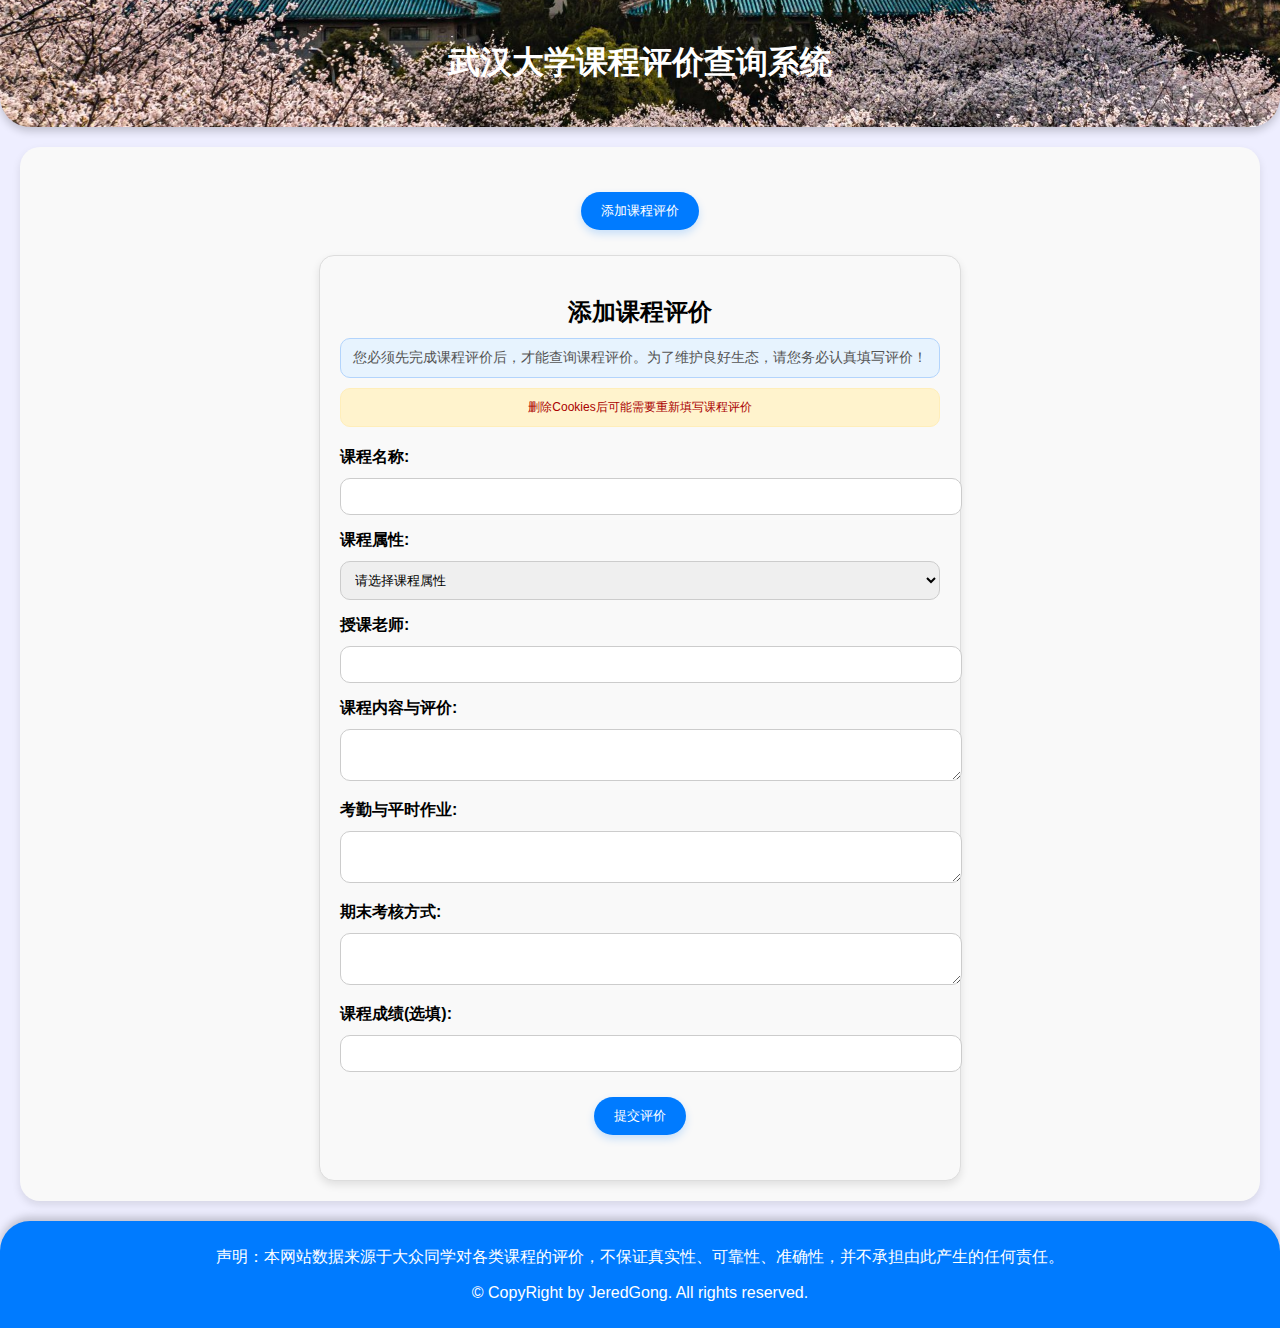
==== index.html @ 65064ce7 "版本更新V0.0.0" ====
<!doctype html><html lang=""><head><title>WHU课程评价查询</title><meta charset="utf-8"><meta http-equiv="X-UA-Compatible" content="IE=edge"><meta name="viewport" content="width=device-width,initial-scale=1"><link rel="icon" href="[data-uri]"><title>searchwebvue</title><script defer="defer" src="/static/js/chunk-vendors.a324a162.js"></script><script defer="defer" src="/static/js/app.61910c89.js"></script><link href="/static/css/app.6efbff94.css" rel="stylesheet"></head><body><noscript><strong>We're sorry but searchwebvue doesn't work properly without JavaScript enabled. Please enable it to continue.</strong></noscript><div id="app"></div></body></html>
---- static/css/app.6efbff94.css ----
.add-course{max-width:600px;margin:0 auto;padding:20px;border:1px solid #ddd;border-radius:15px;background-color:#f9f9f9;box-shadow:0 4px 8px rgba(0,0,0,.1)}.header-text{text-align:center;margin-bottom:20px}.header-text h2{margin-bottom:10px}.subtext-box,.warning-box{border:1px solid #ddd;border-radius:10px;padding:10px;margin-bottom:10px}.subtext-box{background-color:#e7f3fe;border-color:#b3d4fc}.warning-box{background-color:#fff3cd;border-color:#ffeeba}.header-text .subtext{font-size:14px;color:#555;margin:0}.header-text .warning-text{font-size:12px;color:#a00;margin:0}.button-container{text-align:center;margin-top:20px}@media (max-width:768px){.add-course{padding:15px}.form-control{padding:8px;font-size:14px}.btn{padding:8px 16px;font-size:14px}.header-text h2{font-size:18px}.header-text .subtext,.header-text .warning-text{font-size:12px}}.search-form{max-width:600px;margin:0 auto;padding:20px;border:1px solid #ddd;border-radius:15px;background-color:#f9f9f9;box-shadow:0 4px 8px rgba(0,0,0,.1);transition:box-shadow .3s ease-in-out}.search-form:hover{box-shadow:0 8px 16px rgba(0,0,0,.2)}.form-group{margin-bottom:15px}.form-group label{display:block;font-weight:700;margin-bottom:5px}.form-control{width:100%;padding:10px;margin-top:5px;border:1px solid #ccc;border-radius:10px;transition:border-color .3s ease-in-out}.form-control:focus{border-color:#007bff;outline:none;box-shadow:0 0 5px rgba(0,123,255,.5)}.btn{margin-top:10px;border-radius:10px;transition:background-color .3s ease-in-out}@media (max-width:768px){.search-form{padding:15px}.form-control{padding:8px;font-size:14px}.btn{padding:8px 16px;font-size:14px}}.search-results{margin-top:20px}.table-responsive{overflow-x:auto}.table{width:100%;border-collapse:collapse;box-shadow:0 2px 3px rgba(0,0,0,.1);border-radius:10px;overflow:hidden}.table td,.table th{padding:10px;text-align:left;border:1px solid #ddd}.table th{background-color:#007bff;color:#fff}.table th:first-child{border-top-left-radius:10px}.table th:last-child{border-top-right-radius:10px}.table tr:nth-child(2n){background-color:#f9f9f9}.table tr:hover{background-color:#f1f1f1}.table tr:last-child td:first-child{border-bottom-left-radius:10px}.table tr:last-child td:last-child{border-bottom-right-radius:10px}.highlight-row{color:#8787ff;background-color:#e0f7fa}.heiti-font{font-family:Heiti SC,黑体,sans-serif}.times-bold-font{font-family:Times New Roman,Times,serif;font-weight:700}@media (max-width:768px){.table td,.table th{padding:8px;font-size:14px;white-space:nowrap}.table tr{display:block;margin-bottom:10px}.table tr td{display:flex;justify-content:space-between;padding:8px;border:1px solid #ddd}.table thead{display:none}.table td:before{content:attr(data-label);font-weight:700;width:50%;display:inline-block}}.pagination{margin-top:20px;display:flex;justify-content:center;align-items:center}.pagination button{padding:10px 20px;margin:0 5px;border:none;background-color:#007bff;color:#fff;cursor:pointer;border-radius:5px}.pagination button:disabled{background-color:#ccc;cursor:not-allowed}.pagination span{margin:0 10px}.pagination input{width:50px;padding:5px;text-align:center;border:1px solid #ddd;border-radius:5px;margin:0 5px}body{font-family:Arial,sans-serif;margin:0;padding:0;background-color:#eef}header{background:url(/static/img/R.3c351240.jpg) no-repeat 50%;background-size:cover;color:#fff;text-align:center;border-bottom-left-radius:30px;border-bottom-right-radius:30px;box-shadow:0 4px 8px rgba(0,0,0,.2)}header,main{padding:20px}main{min-height:calc(100vh - 160px);box-sizing:border-box;background-color:#f9f9f9;border-radius:20px;box-shadow:0 4px 8px rgba(0,0,0,.1);margin:20px}.button-container{display:flex;justify-content:center;margin-bottom:20px}.btn{display:inline-block;padding:10px 20px;margin:5px;color:#fff;background-color:#007bff;border:none;border-radius:20px;cursor:pointer;transition:background-color .3s ease-in-out,transform .3s ease-in-out;box-shadow:0 4px 8px rgba(0,123,255,.2)}.btn:hover{background-color:#0056b3;transform:translateY(-2px)}footer{background-color:#007bff;color:#fff;text-align:center;padding:10px;border-top-left-radius:30px;border-top-right-radius:30px;box-shadow:0 -4px 8px rgba(0,0,0,.2)}@media (max-width:768px){main{padding:15px;margin:10px;border-radius:15px}.button-container{flex-direction:column}.btn{width:100%;margin:10px 0}header{padding:15px;border-bottom-left-radius:15px;border-bottom-right-radius:15px}footer{padding:15px;border-top-left-radius:15px;border-top-right-radius:15px}}
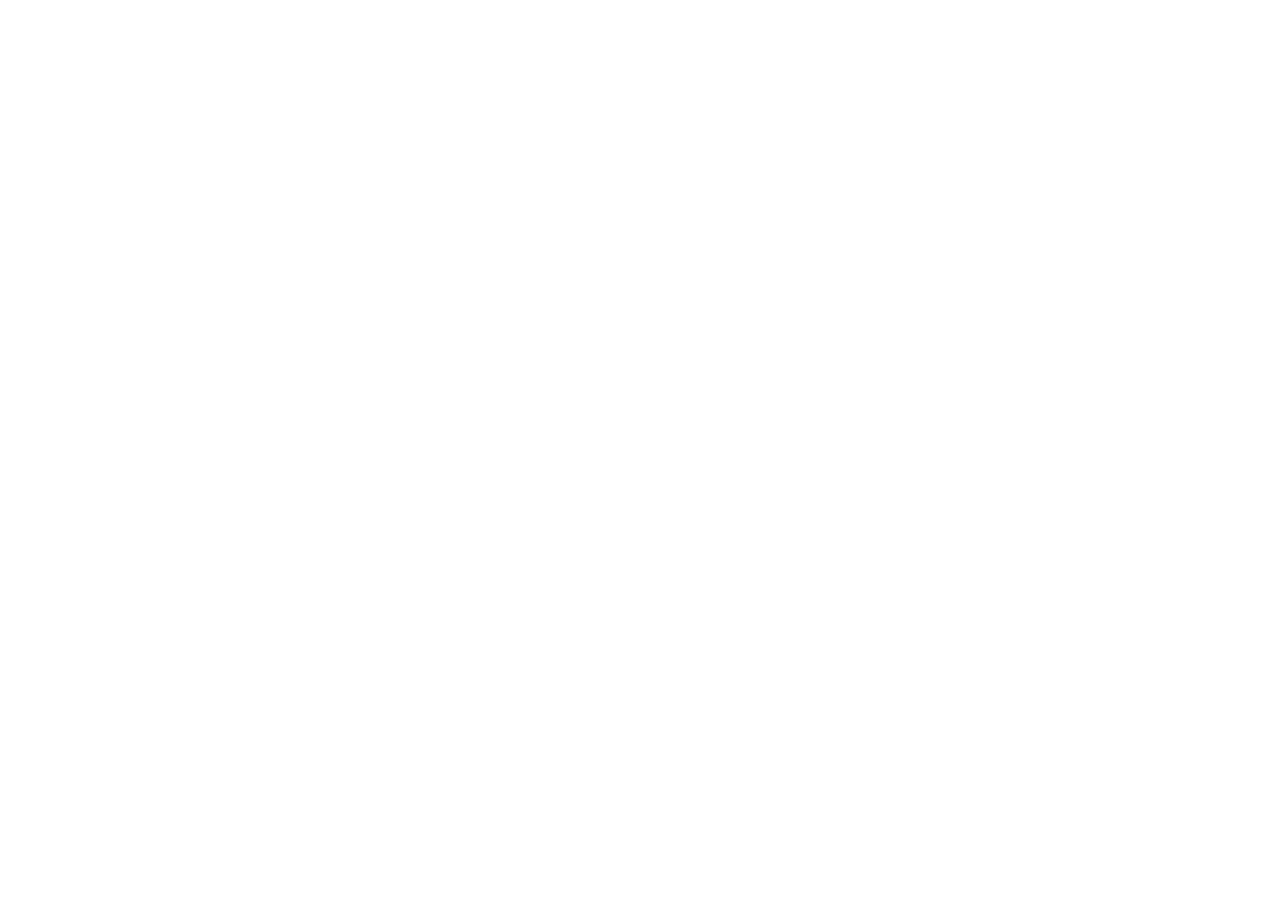
==== commit a58ac01f: "V0.0.2" ====
--- a/index.html
+++ b/index.html
@@ -1 +1 @@
-<!doctype html><html lang=""><head><title>WHU课程评价查询</title><meta charset="utf-8"><meta http-equiv="X-UA-Compatible" content="IE=edge"><meta name="viewport" content="width=device-width,initial-scale=1"><link rel="icon" href="[data-uri]"><title>searchwebvue</title><script defer="defer" src="/static/js/chunk-vendors.a324a162.js"></script><script defer="defer" src="/static/js/app.61910c89.js"></script><link href="/static/css/app.6efbff94.css" rel="stylesheet"></head><body><noscript><strong>We're sorry but searchwebvue doesn't work properly without JavaScript enabled. Please enable it to continue.</strong></noscript><div id="app"></div></body></html>+<!doctype html><html lang=""><head><meta charset="utf-8"><meta http-equiv="X-UA-Compatible" content="IE=edge"><meta name="viewport" content="width=device-width,initial-scale=1"><link rel="icon" href="/favicon.ico"><title>course-search</title><script defer="defer" src="/js/chunk-vendors.309f4123.js"></script><script defer="defer" src="/js/app.3464c6ff.js"></script><link href="/css/chunk-vendors.d5ba2a43.css" rel="stylesheet"><link href="/css/app.74057cc9.css" rel="stylesheet"></head><body><noscript><strong>We're sorry but course-search doesn't work properly without JavaScript enabled. Please enable it to continue.</strong></noscript><div id="app"></div></body></html>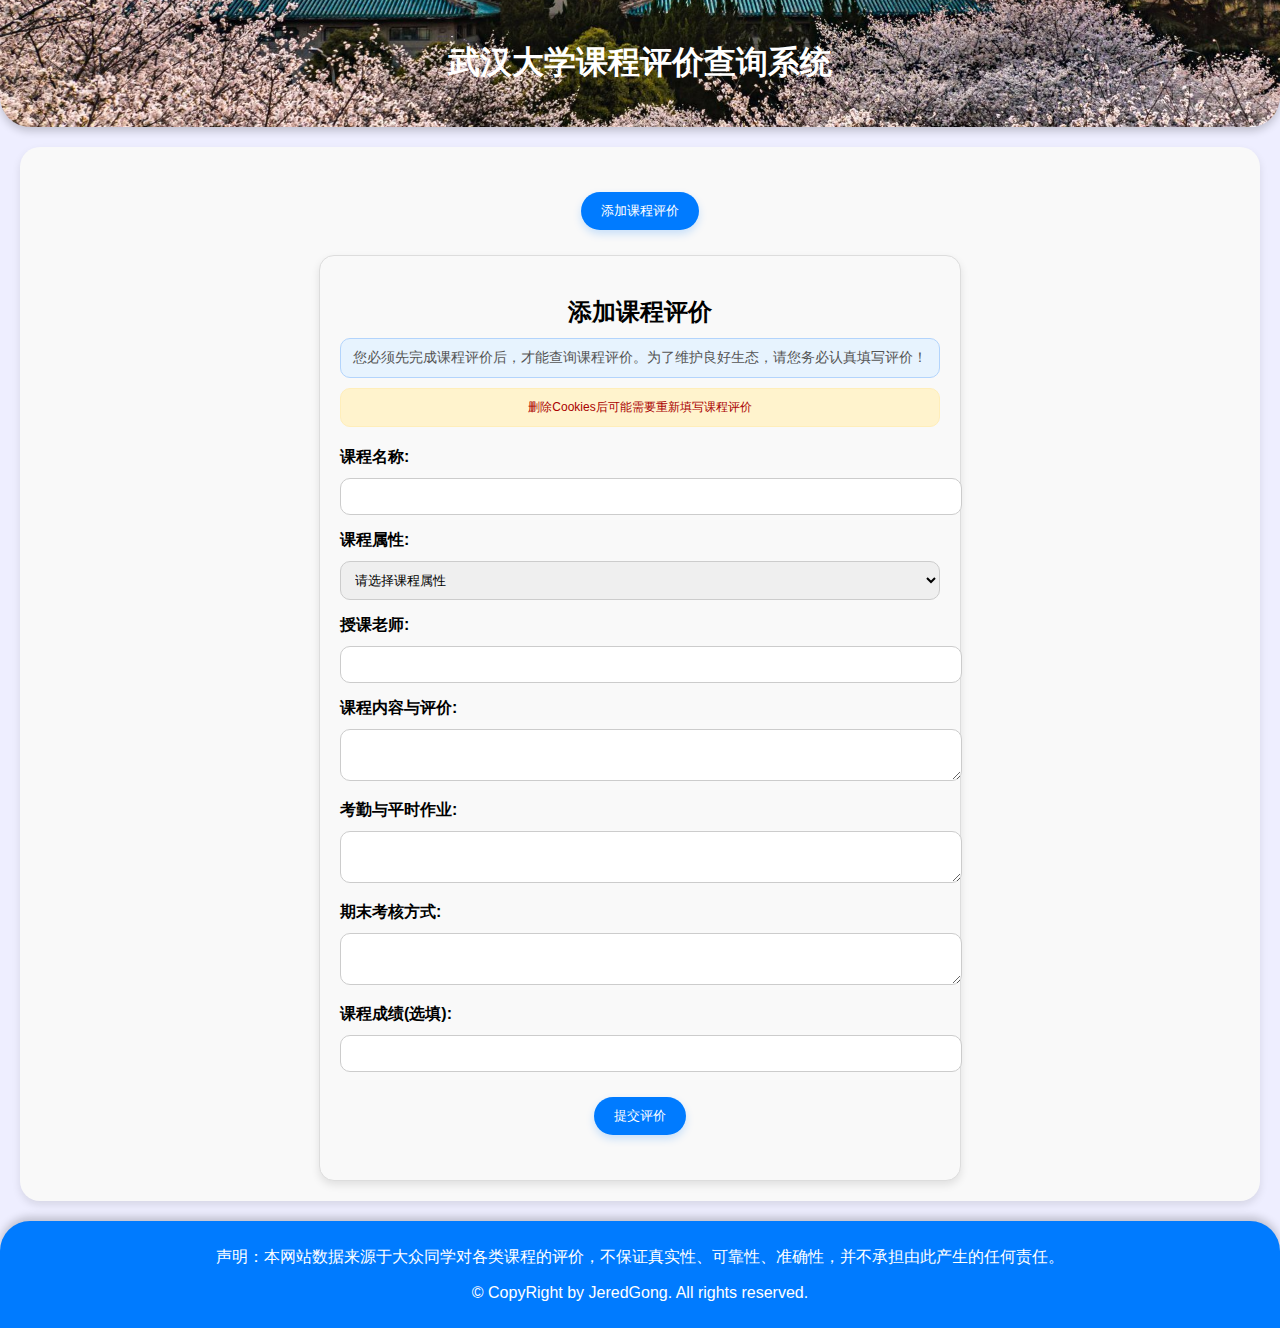
==== commit 76b12796: "revert V0.0.1" ====
--- a/index.html
+++ b/index.html
@@ -1 +1 @@
-<!doctype html><html lang=""><head><meta charset="utf-8"><meta http-equiv="X-UA-Compatible" content="IE=edge"><meta name="viewport" content="width=device-width,initial-scale=1"><link rel="icon" href="/favicon.ico"><title>course-search</title><script defer="defer" src="/js/chunk-vendors.309f4123.js"></script><script defer="defer" src="/js/app.3464c6ff.js"></script><link href="/css/chunk-vendors.d5ba2a43.css" rel="stylesheet"><link href="/css/app.74057cc9.css" rel="stylesheet"></head><body><noscript><strong>We're sorry but course-search doesn't work properly without JavaScript enabled. Please enable it to continue.</strong></noscript><div id="app"></div></body></html>+<!doctype html><html lang=""><head><title>WHU课程评价查询</title><meta charset="utf-8"><meta http-equiv="X-UA-Compatible" content="IE=edge"><meta name="viewport" content="width=device-width,initial-scale=1"><link rel="icon" href="[data-uri]"><title>searchwebvue</title><script defer="defer" src="/static/js/chunk-vendors.a324a162.js"></script><script defer="defer" src="/static/js/app.aa7e7d2a.js"></script><link href="/static/css/app.c3df0608.css" rel="stylesheet"></head><body><noscript><strong>We're sorry but searchwebvue doesn't work properly without JavaScript enabled. Please enable it to continue.</strong></noscript><div id="app"></div></body></html>--- a/static/css/app.c3df0608.css
+++ b/static/css/app.c3df0608.css
@@ -0,0 +1 @@
+.add-course{max-width:600px;margin:0 auto;padding:20px;border:1px solid #ddd;border-radius:15px;background-color:#f9f9f9;box-shadow:0 4px 8px rgba(0,0,0,.1)}.header-text{text-align:center;margin-bottom:20px}.header-text h2{margin-bottom:10px}.subtext-box,.warning-box{border:1px solid #ddd;border-radius:10px;padding:10px;margin-bottom:10px}.subtext-box{background-color:#e7f3fe;border-color:#b3d4fc}.warning-box{background-color:#fff3cd;border-color:#ffeeba}.header-text .subtext{font-size:14px;color:#555;margin:0}.header-text .warning-text{font-size:12px;color:#a00;margin:0}.button-container{text-align:center;margin-top:20px}@media (max-width:768px){.add-course{padding:15px}.form-control{padding:8px;font-size:14px}.btn{padding:8px 16px;font-size:14px}.header-text h2{font-size:18px}.header-text .subtext,.header-text .warning-text{font-size:12px}}.search-form{max-width:600px;margin:0 auto;padding:20px;border:1px solid #ddd;border-radius:15px;background-color:#f9f9f9;box-shadow:0 4px 8px rgba(0,0,0,.1);transition:box-shadow .3s ease-in-out}.search-form:hover{box-shadow:0 8px 16px rgba(0,0,0,.2)}.form-group{margin-bottom:15px}.form-group label{display:block;font-weight:700;margin-bottom:5px}.form-control{width:100%;padding:10px;margin-top:5px;border:1px solid #ccc;border-radius:10px;transition:border-color .3s ease-in-out}.form-control:focus{border-color:#007bff;outline:none;box-shadow:0 0 5px rgba(0,123,255,.5)}.btn{margin-top:10px;border-radius:10px;transition:background-color .3s ease-in-out}@media (max-width:768px){.search-form{padding:15px}.form-control{padding:8px;font-size:14px}.btn{padding:8px 16px;font-size:14px}}.search-results{margin-top:20px}.table-responsive{overflow-x:auto}.table{width:100%;border-collapse:collapse;box-shadow:0 2px 3px rgba(0,0,0,.1);border-radius:10px;overflow:hidden}.table td,.table th{padding:10px;text-align:left;border:1px solid #ddd}.table th{background-color:#007bff;color:#fff}.table th:first-child{border-top-left-radius:10px}.table th:last-child{border-top-right-radius:10px}.table tr:nth-child(2n){background-color:#f9f9f9}.table tr:hover{background-color:#f1f1f1}.table tr:last-child td:first-child{border-bottom-left-radius:10px}.table tr:last-child td:last-child{border-bottom-right-radius:10px}.highlight-row{color:#8787ff}.heiti-font{font-family:Heiti SC,黑体,sans-serif}.times-bold-font{font-family:Times New Roman,Times,serif;font-weight:700}.card{border:1px solid #ddd;border-radius:10px;margin-bottom:15px;box-shadow:0 2px 3px rgba(0,0,0,.1)}.card-header{background-color:#007bff;color:#fff;padding:10px;border-top-left-radius:10px;border-top-right-radius:10px}.card-body{padding:10px}.card-row{display:flex;justify-content:space-between;padding:5px 0}.card-title{font-weight:700;width:45%}.card-content{width:55%;text-align:right}.highlight-row{background-color:#e0f7fa}@media (max-width:768px){.table{display:none}.card-row{flex-direction:column;align-items:flex-start}.card-content{text-align:left;padding-left:10px}}.pagination{margin-top:20px;display:flex;justify-content:center;align-items:center;flex-wrap:wrap}.pagination-button{padding:10px 20px;margin:5px;border:none;background-color:#007bff;color:#fff;cursor:pointer;border-radius:5px;transition:background-color .3s,transform .3s}.pagination-button:hover{background-color:#0056b3;transform:translateY(-2px)}.pagination-button:disabled{background-color:#ccc;cursor:not-allowed}.pagination-info{margin:5px;font-size:16px}.pagination-input{width:60px;padding:5px;text-align:center;border:1px solid #ddd;border-radius:5px;margin:5px}body{font-family:Arial,sans-serif;margin:0;padding:0;background-color:#eef}header{background:url(/static/img/R.3c351240.jpg) no-repeat 50%;background-size:cover;color:#fff;text-align:center;border-bottom-left-radius:30px;border-bottom-right-radius:30px;box-shadow:0 4px 8px rgba(0,0,0,.2)}header,main{padding:20px}main{min-height:calc(100vh - 160px);box-sizing:border-box;background-color:#f9f9f9;border-radius:20px;box-shadow:0 4px 8px rgba(0,0,0,.1);margin:20px}.button-container{display:flex;justify-content:center;margin-bottom:20px}.btn{display:inline-block;padding:10px 20px;margin:5px;color:#fff;background-color:#007bff;border:none;border-radius:20px;cursor:pointer;transition:background-color .3s ease-in-out,transform .3s ease-in-out;box-shadow:0 4px 8px rgba(0,123,255,.2)}.btn:hover{background-color:#0056b3;transform:translateY(-2px)}footer{background-color:#007bff;color:#fff;text-align:center;padding:10px;border-top-left-radius:30px;border-top-right-radius:30px;box-shadow:0 -4px 8px rgba(0,0,0,.2)}@media (max-width:768px){main{padding:15px;margin:10px;border-radius:15px}.button-container{flex-direction:column}.btn{width:100%;margin:10px 0}header{padding:15px;border-bottom-left-radius:15px;border-bottom-right-radius:15px}footer{padding:15px;border-top-left-radius:15px;border-top-right-radius:15px}}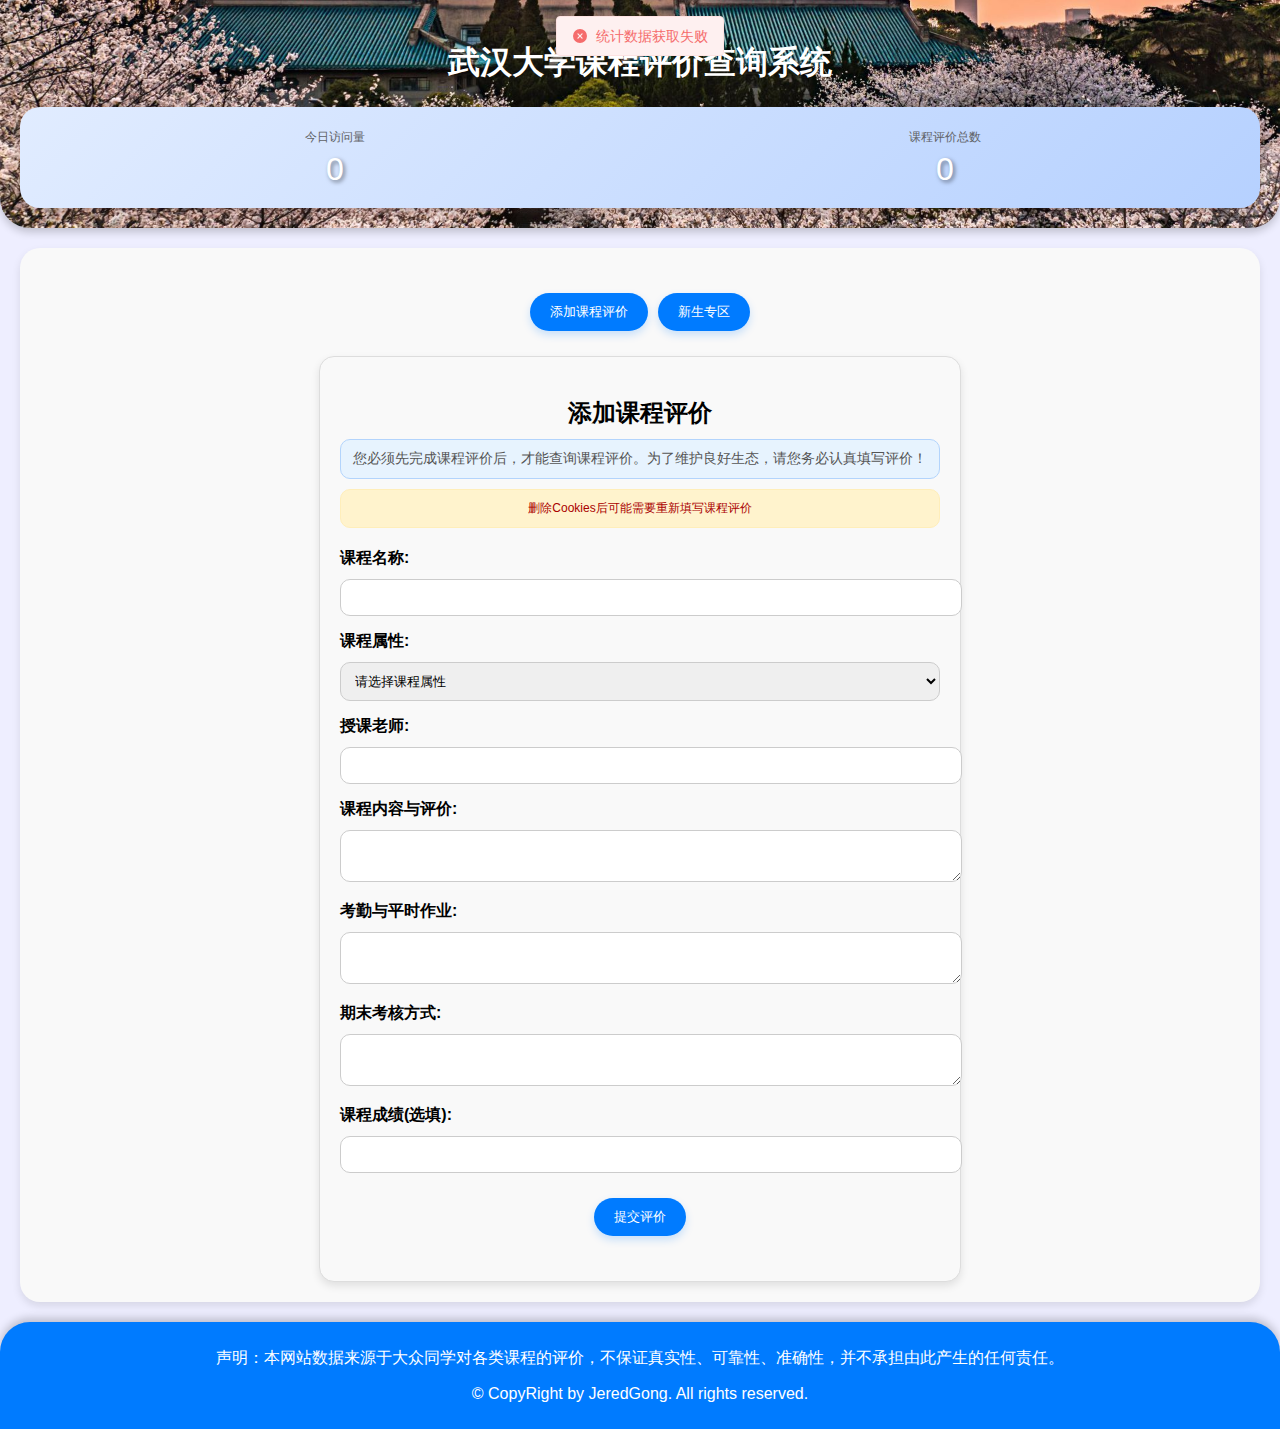
==== commit c9b38ed9: "V0.0.2" ====
--- a/index.html
+++ b/index.html
@@ -1 +1 @@
-<!doctype html><html lang=""><head><title>WHU课程评价查询</title><meta charset="utf-8"><meta http-equiv="X-UA-Compatible" content="IE=edge"><meta name="viewport" content="width=device-width,initial-scale=1"><link rel="icon" href="[data-uri]"><title>searchwebvue</title><script defer="defer" src="/static/js/chunk-vendors.a324a162.js"></script><script defer="defer" src="/static/js/app.aa7e7d2a.js"></script><link href="/static/css/app.c3df0608.css" rel="stylesheet"></head><body><noscript><strong>We're sorry but searchwebvue doesn't work properly without JavaScript enabled. Please enable it to continue.</strong></noscript><div id="app"></div></body></html>+<!doctype html><html lang=""><head><meta charset="utf-8"><meta http-equiv="X-UA-Compatible" content="IE=edge"><meta name="viewport" content="width=device-width,initial-scale=1"><link rel="icon" href="/static/favicon.ico"><title>course-search</title><script defer="defer" src="/static/js/chunk-vendors.f7c03ee6.js"></script><script defer="defer" src="/static/js/app.509897f3.js"></script><link href="/static/css/chunk-vendors.d5ba2a43.css" rel="stylesheet"><link href="/static/css/app.82fafe68.css" rel="stylesheet"></head><body><noscript><strong>We're sorry but course-search doesn't work properly without JavaScript enabled. Please enable it to continue.</strong></noscript><div id="app"></div></body></html>--- a/static/css/chunk-vendors.d5ba2a43.css
+++ b/static/css/chunk-vendors.d5ba2a43.css
@@ -0,0 +1 @@
+@charset "UTF-8";:root{--el-color-white:#fff;--el-color-black:#000;--el-color-primary-rgb:64,158,255;--el-color-success-rgb:103,194,58;--el-color-warning-rgb:230,162,60;--el-color-danger-rgb:245,108,108;--el-color-error-rgb:245,108,108;--el-color-info-rgb:144,147,153;--el-font-size-extra-large:20px;--el-font-size-large:18px;--el-font-size-medium:16px;--el-font-size-base:14px;--el-font-size-small:13px;--el-font-size-extra-small:12px;--el-font-family:"Helvetica Neue",Helvetica,"PingFang SC","Hiragino Sans GB","Microsoft YaHei","微软雅黑",Arial,sans-serif;--el-font-weight-primary:500;--el-font-line-height-primary:24px;--el-index-normal:1;--el-index-top:1000;--el-index-popper:2000;--el-border-radius-base:4px;--el-border-radius-small:2px;--el-border-radius-round:20px;--el-border-radius-circle:100%;--el-transition-duration:0.3s;--el-transition-duration-fast:0.2s;--el-transition-function-ease-in-out-bezier:cubic-bezier(0.645,0.045,0.355,1);--el-transition-function-fast-bezier:cubic-bezier(0.23,1,0.32,1);--el-transition-all:all var(--el-transition-duration) var(--el-transition-function-ease-in-out-bezier);--el-transition-fade:opacity var(--el-transition-duration) var(--el-transition-function-fast-bezier);--el-transition-md-fade:transform var(--el-transition-duration) var(--el-transition-function-fast-bezier),opacity var(--el-transition-duration) var(--el-transition-function-fast-bezier);--el-transition-fade-linear:opacity var(--el-transition-duration-fast) linear;--el-transition-border:border-color var(--el-transition-duration-fast) var(--el-transition-function-ease-in-out-bezier);--el-transition-box-shadow:box-shadow var(--el-transition-duration-fast) var(--el-transition-function-ease-in-out-bezier);--el-transition-color:color var(--el-transition-duration-fast) var(--el-transition-function-ease-in-out-bezier);--el-component-size-large:40px;--el-component-size:32px;--el-component-size-small:24px;color-scheme:light;--el-color-primary:#409eff;--el-color-primary-light-3:#79bbff;--el-color-primary-light-5:#a0cfff;--el-color-primary-light-7:#c6e2ff;--el-color-primary-light-8:#d9ecff;--el-color-primary-light-9:#ecf5ff;--el-color-primary-dark-2:#337ecc;--el-color-success:#67c23a;--el-color-success-light-3:#95d475;--el-color-success-light-5:#b3e19d;--el-color-success-light-7:#d1edc4;--el-color-success-light-8:#e1f3d8;--el-color-success-light-9:#f0f9eb;--el-color-success-dark-2:#529b2e;--el-color-warning:#e6a23c;--el-color-warning-light-3:#eebe77;--el-color-warning-light-5:#f3d19e;--el-color-warning-light-7:#f8e3c5;--el-color-warning-light-8:#faecd8;--el-color-warning-light-9:#fdf6ec;--el-color-warning-dark-2:#b88230;--el-color-danger:#f56c6c;--el-color-danger-light-3:#f89898;--el-color-danger-light-5:#fab6b6;--el-color-danger-light-7:#fcd3d3;--el-color-danger-light-8:#fde2e2;--el-color-danger-light-9:#fef0f0;--el-color-danger-dark-2:#c45656;--el-color-error:#f56c6c;--el-color-error-light-3:#f89898;--el-color-error-light-5:#fab6b6;--el-color-error-light-7:#fcd3d3;--el-color-error-light-8:#fde2e2;--el-color-error-light-9:#fef0f0;--el-color-error-dark-2:#c45656;--el-color-info:#909399;--el-color-info-light-3:#b1b3b8;--el-color-info-light-5:#c8c9cc;--el-color-info-light-7:#dedfe0;--el-color-info-light-8:#e9e9eb;--el-color-info-light-9:#f4f4f5;--el-color-info-dark-2:#73767a;--el-bg-color:#fff;--el-bg-color-page:#f2f3f5;--el-bg-color-overlay:#fff;--el-text-color-primary:#303133;--el-text-color-regular:#606266;--el-text-color-secondary:#909399;--el-text-color-placeholder:#a8abb2;--el-text-color-disabled:#c0c4cc;--el-border-color:#dcdfe6;--el-border-color-light:#e4e7ed;--el-border-color-lighter:#ebeef5;--el-border-color-extra-light:#f2f6fc;--el-border-color-dark:#d4d7de;--el-border-color-darker:#cdd0d6;--el-fill-color:#f0f2f5;--el-fill-color-light:#f5f7fa;--el-fill-color-lighter:#fafafa;--el-fill-color-extra-light:#fafcff;--el-fill-color-dark:#ebedf0;--el-fill-color-darker:#e6e8eb;--el-fill-color-blank:#fff;--el-box-shadow:0px 12px 32px 4px rgba(0,0,0,.04),0px 8px 20px rgba(0,0,0,.08);--el-box-shadow-light:0px 0px 12px rgba(0,0,0,.12);--el-box-shadow-lighter:0px 0px 6px rgba(0,0,0,.12);--el-box-shadow-dark:0px 16px 48px 16px rgba(0,0,0,.08),0px 12px 32px rgba(0,0,0,.12),0px 8px 16px -8px rgba(0,0,0,.16);--el-disabled-bg-color:var(--el-fill-color-light);--el-disabled-text-color:var(--el-text-color-placeholder);--el-disabled-border-color:var(--el-border-color-light);--el-overlay-color:rgba(0,0,0,.8);--el-overlay-color-light:rgba(0,0,0,.7);--el-overlay-color-lighter:rgba(0,0,0,.5);--el-mask-color:hsla(0,0%,100%,.9);--el-mask-color-extra-light:hsla(0,0%,100%,.3);--el-border-width:1px;--el-border-style:solid;--el-border-color-hover:var(--el-text-color-disabled);--el-border:var(--el-border-width) var(--el-border-style) var(--el-border-color);--el-svg-monochrome-grey:var(--el-border-color)}.fade-in-linear-enter-active,.fade-in-linear-leave-active{transition:var(--el-transition-fade-linear)}.fade-in-linear-enter-from,.fade-in-linear-leave-to{opacity:0}.el-fade-in-linear-enter-active,.el-fade-in-linear-leave-active{transition:var(--el-transition-fade-linear)}.el-fade-in-linear-enter-from,.el-fade-in-linear-leave-to{opacity:0}.el-fade-in-enter-active,.el-fade-in-leave-active{transition:all var(--el-transition-duration) cubic-bezier(.55,0,.1,1)}.el-fade-in-enter-from,.el-fade-in-leave-active{opacity:0}.el-zoom-in-center-enter-active,.el-zoom-in-center-leave-active{transition:all var(--el-transition-duration) cubic-bezier(.55,0,.1,1)}.el-zoom-in-center-enter-from,.el-zoom-in-center-leave-active{opacity:0;transform:scaleX(0)}.el-zoom-in-top-enter-active,.el-zoom-in-top-leave-active{opacity:1;transform:scaleY(1);transform-origin:center top;transition:var(--el-transition-md-fade)}.el-zoom-in-top-enter-active[data-popper-placement^=top],.el-zoom-in-top-leave-active[data-popper-placement^=top]{transform-origin:center bottom}.el-zoom-in-top-enter-from,.el-zoom-in-top-leave-active{opacity:0;transform:scaleY(0)}.el-zoom-in-bottom-enter-active,.el-zoom-in-bottom-leave-active{opacity:1;transform:scaleY(1);transform-origin:center bottom;transition:var(--el-transition-md-fade)}.el-zoom-in-bottom-enter-from,.el-zoom-in-bottom-leave-active{opacity:0;transform:scaleY(0)}.el-zoom-in-left-enter-active,.el-zoom-in-left-leave-active{opacity:1;transform:scale(1);transform-origin:top left;transition:var(--el-transition-md-fade)}.el-zoom-in-left-enter-from,.el-zoom-in-left-leave-active{opacity:0;transform:scale(.45)}.collapse-transition{transition:var(--el-transition-duration) height ease-in-out,var(--el-transition-duration) padding-top ease-in-out,var(--el-transition-duration) padding-bottom ease-in-out}.el-collapse-transition-enter-active,.el-collapse-transition-leave-active{transition:var(--el-transition-duration) max-height ease-in-out,var(--el-transition-duration) padding-top ease-in-out,var(--el-transition-duration) padding-bottom ease-in-out}.horizontal-collapse-transition{transition:var(--el-transition-duration) width ease-in-out,var(--el-transition-duration) padding-left ease-in-out,var(--el-transition-duration) padding-right ease-in-out}.el-list-enter-active,.el-list-leave-active{transition:all 1s}.el-list-enter-from,.el-list-leave-to{opacity:0;transform:translateY(-30px)}.el-list-leave-active{position:absolute!important}.el-opacity-transition{transition:opacity var(--el-transition-duration) cubic-bezier(.55,0,.1,1)}.el-icon-loading{animation:rotating 2s linear infinite}.el-icon--right{margin-left:5px}.el-icon--left{margin-right:5px}@keyframes rotating{0%{transform:rotate(0deg)}to{transform:rotate(1turn)}}.el-icon{--color:inherit;align-items:center;display:inline-flex;height:1em;justify-content:center;line-height:1em;position:relative;width:1em;fill:currentColor;color:var(--color);font-size:inherit}.el-icon.is-loading{animation:rotating 2s linear infinite}.el-icon svg{height:1em;width:1em}.el-affix--fixed{position:fixed}.el-alert{--el-alert-padding:8px 16px;--el-alert-border-radius-base:var(--el-border-radius-base);--el-alert-title-font-size:14px;--el-alert-title-with-description-font-size:16px;--el-alert-description-font-size:14px;--el-alert-close-font-size:16px;--el-alert-close-customed-font-size:14px;--el-alert-icon-size:16px;--el-alert-icon-large-size:28px;align-items:center;background-color:var(--el-color-white);border-radius:var(--el-alert-border-radius-base);box-sizing:border-box;display:flex;margin:0;opacity:1;overflow:hidden;padding:var(--el-alert-padding);position:relative;transition:opacity var(--el-transition-duration-fast);width:100%}.el-alert.is-light .el-alert__close-btn{color:var(--el-text-color-placeholder)}.el-alert.is-dark .el-alert__close-btn,.el-alert.is-dark .el-alert__description{color:var(--el-color-white)}.el-alert.is-center{justify-content:center}.el-alert--success{--el-alert-bg-color:var(--el-color-success-light-9)}.el-alert--success.is-light{background-color:var(--el-alert-bg-color)}.el-alert--success.is-light,.el-alert--success.is-light .el-alert__description{color:var(--el-color-success)}.el-alert--success.is-dark{background-color:var(--el-color-success);color:var(--el-color-white)}.el-alert--info{--el-alert-bg-color:var(--el-color-info-light-9)}.el-alert--info.is-light{background-color:var(--el-alert-bg-color)}.el-alert--info.is-light,.el-alert--info.is-light .el-alert__description{color:var(--el-color-info)}.el-alert--info.is-dark{background-color:var(--el-color-info);color:var(--el-color-white)}.el-alert--warning{--el-alert-bg-color:var(--el-color-warning-light-9)}.el-alert--warning.is-light{background-color:var(--el-alert-bg-color)}.el-alert--warning.is-light,.el-alert--warning.is-light .el-alert__description{color:var(--el-color-warning)}.el-alert--warning.is-dark{background-color:var(--el-color-warning);color:var(--el-color-white)}.el-alert--error{--el-alert-bg-color:var(--el-color-error-light-9)}.el-alert--error.is-light{background-color:var(--el-alert-bg-color)}.el-alert--error.is-light,.el-alert--error.is-light .el-alert__description{color:var(--el-color-error)}.el-alert--error.is-dark{background-color:var(--el-color-error);color:var(--el-color-white)}.el-alert__content{display:flex;flex-direction:column;gap:4px}.el-alert .el-alert__icon{font-size:var(--el-alert-icon-size);margin-right:8px;width:var(--el-alert-icon-size)}.el-alert .el-alert__icon.is-big{font-size:var(--el-alert-icon-large-size);margin-right:12px;width:var(--el-alert-icon-large-size)}.el-alert__title{font-size:var(--el-alert-title-font-size);line-height:24px}.el-alert__title.with-description{font-size:var(--el-alert-title-with-description-font-size)}.el-alert .el-alert__description{font-size:var(--el-alert-description-font-size);margin:0}.el-alert .el-alert__close-btn{cursor:pointer;font-size:var(--el-alert-close-font-size);opacity:1;position:absolute;right:16px;top:12px}.el-alert .el-alert__close-btn.is-customed{font-size:var(--el-alert-close-customed-font-size);font-style:normal;line-height:24px;top:8px}.el-alert-fade-enter-from,.el-alert-fade-leave-active{opacity:0}.el-aside{box-sizing:border-box;flex-shrink:0;overflow:auto;width:var(--el-aside-width,300px)}.el-autocomplete{--el-input-text-color:var(--el-text-color-regular);--el-input-border:var(--el-border);--el-input-hover-border:var(--el-border-color-hover);--el-input-focus-border:var(--el-color-primary);--el-input-transparent-border:0 0 0 1px transparent inset;--el-input-border-color:var(--el-border-color);--el-input-border-radius:var(--el-border-radius-base);--el-input-bg-color:var(--el-fill-color-blank);--el-input-icon-color:var(--el-text-color-placeholder);--el-input-placeholder-color:var(--el-text-color-placeholder);--el-input-hover-border-color:var(--el-border-color-hover);--el-input-clear-hover-color:var(--el-text-color-secondary);--el-input-focus-border-color:var(--el-color-primary);--el-input-width:100%;display:inline-block;position:relative;width:var(--el-input-width)}.el-autocomplete__popper.el-popper{background:var(--el-bg-color-overlay);box-shadow:var(--el-box-shadow-light)}.el-autocomplete__popper.el-popper,.el-autocomplete__popper.el-popper .el-popper__arrow:before{border:1px solid var(--el-border-color-light)}.el-autocomplete__popper.el-popper[data-popper-placement^=top] .el-popper__arrow:before{border-left-color:transparent;border-top-color:transparent}.el-autocomplete__popper.el-popper[data-popper-placement^=bottom] .el-popper__arrow:before{border-bottom-color:transparent;border-right-color:transparent}.el-autocomplete__popper.el-popper[data-popper-placement^=left] .el-popper__arrow:before{border-bottom-color:transparent;border-left-color:transparent}.el-autocomplete__popper.el-popper[data-popper-placement^=right] .el-popper__arrow:before{border-right-color:transparent;border-top-color:transparent}.el-autocomplete-suggestion{border-radius:var(--el-border-radius-base);box-sizing:border-box}.el-autocomplete-suggestion__wrap{box-sizing:border-box;max-height:280px;padding:10px 0}.el-autocomplete-suggestion__list{margin:0;padding:0}.el-autocomplete-suggestion li{color:var(--el-text-color-regular);cursor:pointer;font-size:var(--el-font-size-base);line-height:34px;list-style:none;margin:0;overflow:hidden;padding:0 20px;text-align:left;text-overflow:ellipsis;white-space:nowrap}.el-autocomplete-suggestion li.highlighted,.el-autocomplete-suggestion li:hover{background-color:var(--el-fill-color-light)}.el-autocomplete-suggestion li.divider{border-top:1px solid var(--el-color-black);margin-top:6px}.el-autocomplete-suggestion li.divider:last-child{margin-bottom:-6px}.el-autocomplete-suggestion.is-loading li{color:var(--el-text-color-secondary);font-size:20px;height:100px;line-height:100px;text-align:center}.el-autocomplete-suggestion.is-loading li:after{content:"";display:inline-block;height:100%;vertical-align:middle}.el-autocomplete-suggestion.is-loading li:hover{background-color:var(--el-bg-color-overlay)}.el-autocomplete-suggestion.is-loading .el-icon-loading{vertical-align:middle}.el-avatar{--el-avatar-text-color:var(--el-color-white);--el-avatar-bg-color:var(--el-text-color-disabled);--el-avatar-text-size:14px;--el-avatar-icon-size:18px;--el-avatar-border-radius:var(--el-border-radius-base);--el-avatar-size-large:56px;--el-avatar-size-small:24px;--el-avatar-size:40px;align-items:center;background:var(--el-avatar-bg-color);box-sizing:border-box;color:var(--el-avatar-text-color);display:inline-flex;font-size:var(--el-avatar-text-size);height:var(--el-avatar-size);justify-content:center;overflow:hidden;text-align:center;width:var(--el-avatar-size)}.el-avatar>img{display:block;height:100%;width:100%}.el-avatar--circle{border-radius:50%}.el-avatar--square{border-radius:var(--el-avatar-border-radius)}.el-avatar--icon{font-size:var(--el-avatar-icon-size)}.el-avatar--small{--el-avatar-size:24px}.el-avatar--large{--el-avatar-size:56px}.el-backtop{--el-backtop-bg-color:var(--el-bg-color-overlay);--el-backtop-text-color:var(--el-color-primary);--el-backtop-hover-bg-color:var(--el-border-color-extra-light);align-items:center;background-color:var(--el-backtop-bg-color);border-radius:50%;box-shadow:var(--el-box-shadow-lighter);color:var(--el-backtop-text-color);cursor:pointer;display:flex;font-size:20px;height:40px;justify-content:center;position:fixed;width:40px;z-index:5}.el-backtop:hover{background-color:var(--el-backtop-hover-bg-color)}.el-backtop__icon{font-size:20px}.el-badge{--el-badge-bg-color:var(--el-color-danger);--el-badge-radius:10px;--el-badge-font-size:12px;--el-badge-padding:6px;--el-badge-size:18px;display:inline-block;position:relative;vertical-align:middle;width:fit-content}.el-badge__content{align-items:center;background-color:var(--el-badge-bg-color);border:1px solid var(--el-bg-color);border-radius:var(--el-badge-radius);color:var(--el-color-white);display:inline-flex;font-size:var(--el-badge-font-size);height:var(--el-badge-size);justify-content:center;padding:0 var(--el-badge-padding);white-space:nowrap}.el-badge__content.is-fixed{position:absolute;right:calc(1px + var(--el-badge-size)/2);top:0;transform:translateY(-50%) translateX(100%);z-index:var(--el-index-normal)}.el-badge__content.is-fixed.is-dot{right:5px}.el-badge__content.is-dot{border-radius:50%;height:8px;padding:0;right:0;width:8px}.el-badge__content--primary{background-color:var(--el-color-primary)}.el-badge__content--success{background-color:var(--el-color-success)}.el-badge__content--warning{background-color:var(--el-color-warning)}.el-badge__content--info{background-color:var(--el-color-info)}.el-badge__content--danger{background-color:var(--el-color-danger)}.el-breadcrumb{font-size:14px;line-height:1}.el-breadcrumb:after,.el-breadcrumb:before{content:"";display:table}.el-breadcrumb:after{clear:both}.el-breadcrumb__separator{color:var(--el-text-color-placeholder);font-weight:700;margin:0 9px}.el-breadcrumb__separator.el-icon{font-weight:400;margin:0 6px}.el-breadcrumb__separator.el-icon svg{vertical-align:middle}.el-breadcrumb__item{align-items:center;display:inline-flex;float:left}.el-breadcrumb__inner{color:var(--el-text-color-regular)}.el-breadcrumb__inner a,.el-breadcrumb__inner.is-link{color:var(--el-text-color-primary);font-weight:700;text-decoration:none;transition:var(--el-transition-color)}.el-breadcrumb__inner a:hover,.el-breadcrumb__inner.is-link:hover{color:var(--el-color-primary);cursor:pointer}.el-breadcrumb__item:last-child .el-breadcrumb__inner,.el-breadcrumb__item:last-child .el-breadcrumb__inner a,.el-breadcrumb__item:last-child .el-breadcrumb__inner a:hover,.el-breadcrumb__item:last-child .el-breadcrumb__inner:hover{color:var(--el-text-color-regular);cursor:text;font-weight:400}.el-breadcrumb__item:last-child .el-breadcrumb__separator{display:none}.el-button-group{display:inline-block;vertical-align:middle}.el-button-group:after,.el-button-group:before{content:"";display:table}.el-button-group:after{clear:both}.el-button-group>.el-button{float:left;position:relative}.el-button-group>.el-button+.el-button{margin-left:0}.el-button-group>.el-button:first-child{border-bottom-right-radius:0;border-top-right-radius:0}.el-button-group>.el-button:last-child{border-bottom-left-radius:0;border-top-left-radius:0}.el-button-group>.el-button:first-child:last-child{border-bottom-left-radius:var(--el-border-radius-base);border-bottom-right-radius:var(--el-border-radius-base);border-top-left-radius:var(--el-border-radius-base);border-top-right-radius:var(--el-border-radius-base)}.el-button-group>.el-button:first-child:last-child.is-round{border-radius:var(--el-border-radius-round)}.el-button-group>.el-button:first-child:last-child.is-circle{border-radius:50%}.el-button-group>.el-button:not(:first-child):not(:last-child){border-radius:0}.el-button-group>.el-button:not(:last-child){margin-right:-1px}.el-button-group>.el-button.is-active,.el-button-group>.el-button:active,.el-button-group>.el-button:focus,.el-button-group>.el-button:hover{z-index:1}.el-button-group>.el-dropdown>.el-button{border-bottom-left-radius:0;border-left-color:var(--el-button-divide-border-color);border-top-left-radius:0}.el-button-group .el-button--primary:first-child{border-right-color:var(--el-button-divide-border-color)}.el-button-group .el-button--primary:last-child{border-left-color:var(--el-button-divide-border-color)}.el-button-group .el-button--primary:not(:first-child):not(:last-child){border-left-color:var(--el-button-divide-border-color);border-right-color:var(--el-button-divide-border-color)}.el-button-group .el-button--success:first-child{border-right-color:var(--el-button-divide-border-color)}.el-button-group .el-button--success:last-child{border-left-color:var(--el-button-divide-border-color)}.el-button-group .el-button--success:not(:first-child):not(:last-child){border-left-color:var(--el-button-divide-border-color);border-right-color:var(--el-button-divide-border-color)}.el-button-group .el-button--warning:first-child{border-right-color:var(--el-button-divide-border-color)}.el-button-group .el-button--warning:last-child{border-left-color:var(--el-button-divide-border-color)}.el-button-group .el-button--warning:not(:first-child):not(:last-child){border-left-color:var(--el-button-divide-border-color);border-right-color:var(--el-button-divide-border-color)}.el-button-group .el-button--danger:first-child{border-right-color:var(--el-button-divide-border-color)}.el-button-group .el-button--danger:last-child{border-left-color:var(--el-button-divide-border-color)}.el-button-group .el-button--danger:not(:first-child):not(:last-child){border-left-color:var(--el-button-divide-border-color);border-right-color:var(--el-button-divide-border-color)}.el-button-group .el-button--info:first-child{border-right-color:var(--el-button-divide-border-color)}.el-button-group .el-button--info:last-child{border-left-color:var(--el-button-divide-border-color)}.el-button-group .el-button--info:not(:first-child):not(:last-child){border-left-color:var(--el-button-divide-border-color);border-right-color:var(--el-button-divide-border-color)}.el-button{--el-button-font-weight:var(--el-font-weight-primary);--el-button-border-color:var(--el-border-color);--el-button-bg-color:var(--el-fill-color-blank);--el-button-text-color:var(--el-text-color-regular);--el-button-disabled-text-color:var(--el-disabled-text-color);--el-button-disabled-bg-color:var(--el-fill-color-blank);--el-button-disabled-border-color:var(--el-border-color-light);--el-button-divide-border-color:hsla(0,0%,100%,.5);--el-button-hover-text-color:var(--el-color-primary);--el-button-hover-bg-color:var(--el-color-primary-light-9);--el-button-hover-border-color:var(--el-color-primary-light-7);--el-button-active-text-color:var(--el-button-hover-text-color);--el-button-active-border-color:var(--el-color-primary);--el-button-active-bg-color:var(--el-button-hover-bg-color);--el-button-outline-color:var(--el-color-primary-light-5);--el-button-hover-link-text-color:var(--el-color-info);--el-button-active-color:var(--el-text-color-primary);align-items:center;-webkit-appearance:none;background-color:var(--el-button-bg-color);border:var(--el-border);border-color:var(--el-button-border-color);box-sizing:border-box;color:var(--el-button-text-color);cursor:pointer;display:inline-flex;font-weight:var(--el-button-font-weight);height:32px;justify-content:center;line-height:1;outline:none;text-align:center;transition:.1s;-webkit-user-select:none;user-select:none;vertical-align:middle;white-space:nowrap}.el-button:hover{background-color:var(--el-button-hover-bg-color);border-color:var(--el-button-hover-border-color);color:var(--el-button-hover-text-color);outline:none}.el-button:active{background-color:var(--el-button-active-bg-color);border-color:var(--el-button-active-border-color);color:var(--el-button-active-text-color);outline:none}.el-button:focus-visible{outline:2px solid var(--el-button-outline-color);outline-offset:1px;transition:outline-offset 0s,outline 0s}.el-button>span{align-items:center;display:inline-flex}.el-button+.el-button{margin-left:12px}.el-button{border-radius:var(--el-border-radius-base);font-size:var(--el-font-size-base)}.el-button,.el-button.is-round{padding:8px 15px}.el-button::-moz-focus-inner{border:0}.el-button [class*=el-icon]+span{margin-left:6px}.el-button [class*=el-icon] svg{vertical-align:bottom}.el-button.is-plain{--el-button-hover-text-color:var(--el-color-primary);--el-button-hover-bg-color:var(--el-fill-color-blank);--el-button-hover-border-color:var(--el-color-primary)}.el-button.is-active{background-color:var(--el-button-active-bg-color);border-color:var(--el-button-active-border-color);color:var(--el-button-active-text-color);outline:none}.el-button.is-disabled,.el-button.is-disabled:hover{background-color:var(--el-button-disabled-bg-color);background-image:none;border-color:var(--el-button-disabled-border-color);color:var(--el-button-disabled-text-color);cursor:not-allowed}.el-button.is-loading{pointer-events:none;position:relative}.el-button.is-loading:before{background-color:var(--el-mask-color-extra-light);border-radius:inherit;bottom:-1px;content:"";left:-1px;pointer-events:none;position:absolute;right:-1px;top:-1px;z-index:1}.el-button.is-round{border-radius:var(--el-border-radius-round)}.el-button.is-circle{border-radius:50%;padding:8px;width:32px}.el-button.is-text{background-color:transparent;border:0 solid transparent;color:var(--el-button-text-color)}.el-button.is-text.is-disabled{background-color:transparent!important;color:var(--el-button-disabled-text-color)}.el-button.is-text:not(.is-disabled):hover{background-color:var(--el-fill-color-light)}.el-button.is-text:not(.is-disabled):focus-visible{outline:2px solid var(--el-button-outline-color);outline-offset:1px;transition:outline-offset 0s,outline 0s}.el-button.is-text:not(.is-disabled):active{background-color:var(--el-fill-color)}.el-button.is-text:not(.is-disabled).is-has-bg{background-color:var(--el-fill-color-light)}.el-button.is-text:not(.is-disabled).is-has-bg:hover{background-color:var(--el-fill-color)}.el-button.is-text:not(.is-disabled).is-has-bg:active{background-color:var(--el-fill-color-dark)}.el-button__text--expand{letter-spacing:.3em;margin-right:-.3em}.el-button.is-link{background:transparent;border-color:transparent;color:var(--el-button-text-color);height:auto;padding:2px}.el-button.is-link:hover{color:var(--el-button-hover-link-text-color)}.el-button.is-link.is-disabled{background-color:transparent!important;border-color:transparent!important;color:var(--el-button-disabled-text-color)}.el-button.is-link:not(.is-disabled):active,.el-button.is-link:not(.is-disabled):hover{background-color:transparent;border-color:transparent}.el-button.is-link:not(.is-disabled):active{color:var(--el-button-active-color)}.el-button--text{background:transparent;border-color:transparent;color:var(--el-color-primary);padding-left:0;padding-right:0}.el-button--text.is-disabled{background-color:transparent!important;border-color:transparent!important;color:var(--el-button-disabled-text-color)}.el-button--text:not(.is-disabled):hover{background-color:transparent;border-color:transparent;color:var(--el-color-primary-light-3)}.el-button--text:not(.is-disabled):active{background-color:transparent;border-color:transparent;color:var(--el-color-primary-dark-2)}.el-button__link--expand{letter-spacing:.3em;margin-right:-.3em}.el-button--primary{--el-button-text-color:var(--el-color-white);--el-button-bg-color:var(--el-color-primary);--el-button-border-color:var(--el-color-primary);--el-button-outline-color:var(--el-color-primary-light-5);--el-button-active-color:var(--el-color-primary-dark-2);--el-button-hover-text-color:var(--el-color-white);--el-button-hover-link-text-color:var(--el-color-primary-light-5);--el-button-hover-bg-color:var(--el-color-primary-light-3);--el-button-hover-border-color:var(--el-color-primary-light-3);--el-button-active-bg-color:var(--el-color-primary-dark-2);--el-button-active-border-color:var(--el-color-primary-dark-2);--el-button-disabled-text-color:var(--el-color-white);--el-button-disabled-bg-color:var(--el-color-primary-light-5);--el-button-disabled-border-color:var(--el-color-primary-light-5)}.el-button--primary.is-link,.el-button--primary.is-plain,.el-button--primary.is-text{--el-button-text-color:var(--el-color-primary);--el-button-bg-color:var(--el-color-primary-light-9);--el-button-border-color:var(--el-color-primary-light-5);--el-button-hover-text-color:var(--el-color-white);--el-button-hover-bg-color:var(--el-color-primary);--el-button-hover-border-color:var(--el-color-primary);--el-button-active-text-color:var(--el-color-white)}.el-button--primary.is-link.is-disabled,.el-button--primary.is-link.is-disabled:active,.el-button--primary.is-link.is-disabled:focus,.el-button--primary.is-link.is-disabled:hover,.el-button--primary.is-plain.is-disabled,.el-button--primary.is-plain.is-disabled:active,.el-button--primary.is-plain.is-disabled:focus,.el-button--primary.is-plain.is-disabled:hover,.el-button--primary.is-text.is-disabled,.el-button--primary.is-text.is-disabled:active,.el-button--primary.is-text.is-disabled:focus,.el-button--primary.is-text.is-disabled:hover{background-color:var(--el-color-primary-light-9);border-color:var(--el-color-primary-light-8);color:var(--el-color-primary-light-5)}.el-button--success{--el-button-text-color:var(--el-color-white);--el-button-bg-color:var(--el-color-success);--el-button-border-color:var(--el-color-success);--el-button-outline-color:var(--el-color-success-light-5);--el-button-active-color:var(--el-color-success-dark-2);--el-button-hover-text-color:var(--el-color-white);--el-button-hover-link-text-color:var(--el-color-success-light-5);--el-button-hover-bg-color:var(--el-color-success-light-3);--el-button-hover-border-color:var(--el-color-success-light-3);--el-button-active-bg-color:var(--el-color-success-dark-2);--el-button-active-border-color:var(--el-color-success-dark-2);--el-button-disabled-text-color:var(--el-color-white);--el-button-disabled-bg-color:var(--el-color-success-light-5);--el-button-disabled-border-color:var(--el-color-success-light-5)}.el-button--success.is-link,.el-button--success.is-plain,.el-button--success.is-text{--el-button-text-color:var(--el-color-success);--el-button-bg-color:var(--el-color-success-light-9);--el-button-border-color:var(--el-color-success-light-5);--el-button-hover-text-color:var(--el-color-white);--el-button-hover-bg-color:var(--el-color-success);--el-button-hover-border-color:var(--el-color-success);--el-button-active-text-color:var(--el-color-white)}.el-button--success.is-link.is-disabled,.el-button--success.is-link.is-disabled:active,.el-button--success.is-link.is-disabled:focus,.el-button--success.is-link.is-disabled:hover,.el-button--success.is-plain.is-disabled,.el-button--success.is-plain.is-disabled:active,.el-button--success.is-plain.is-disabled:focus,.el-button--success.is-plain.is-disabled:hover,.el-button--success.is-text.is-disabled,.el-button--success.is-text.is-disabled:active,.el-button--success.is-text.is-disabled:focus,.el-button--success.is-text.is-disabled:hover{background-color:var(--el-color-success-light-9);border-color:var(--el-color-success-light-8);color:var(--el-color-success-light-5)}.el-button--warning{--el-button-text-color:var(--el-color-white);--el-button-bg-color:var(--el-color-warning);--el-button-border-color:var(--el-color-warning);--el-button-outline-color:var(--el-color-warning-light-5);--el-button-active-color:var(--el-color-warning-dark-2);--el-button-hover-text-color:var(--el-color-white);--el-button-hover-link-text-color:var(--el-color-warning-light-5);--el-button-hover-bg-color:var(--el-color-warning-light-3);--el-button-hover-border-color:var(--el-color-warning-light-3);--el-button-active-bg-color:var(--el-color-warning-dark-2);--el-button-active-border-color:var(--el-color-warning-dark-2);--el-button-disabled-text-color:var(--el-color-white);--el-button-disabled-bg-color:var(--el-color-warning-light-5);--el-button-disabled-border-color:var(--el-color-warning-light-5)}.el-button--warning.is-link,.el-button--warning.is-plain,.el-button--warning.is-text{--el-button-text-color:var(--el-color-warning);--el-button-bg-color:var(--el-color-warning-light-9);--el-button-border-color:var(--el-color-warning-light-5);--el-button-hover-text-color:var(--el-color-white);--el-button-hover-bg-color:var(--el-color-warning);--el-button-hover-border-color:var(--el-color-warning);--el-button-active-text-color:var(--el-color-white)}.el-button--warning.is-link.is-disabled,.el-button--warning.is-link.is-disabled:active,.el-button--warning.is-link.is-disabled:focus,.el-button--warning.is-link.is-disabled:hover,.el-button--warning.is-plain.is-disabled,.el-button--warning.is-plain.is-disabled:active,.el-button--warning.is-plain.is-disabled:focus,.el-button--warning.is-plain.is-disabled:hover,.el-button--warning.is-text.is-disabled,.el-button--warning.is-text.is-disabled:active,.el-button--warning.is-text.is-disabled:focus,.el-button--warning.is-text.is-disabled:hover{background-color:var(--el-color-warning-light-9);border-color:var(--el-color-warning-light-8);color:var(--el-color-warning-light-5)}.el-button--danger{--el-button-text-color:var(--el-color-white);--el-button-bg-color:var(--el-color-danger);--el-button-border-color:var(--el-color-danger);--el-button-outline-color:var(--el-color-danger-light-5);--el-button-active-color:var(--el-color-danger-dark-2);--el-button-hover-text-color:var(--el-color-white);--el-button-hover-link-text-color:var(--el-color-danger-light-5);--el-button-hover-bg-color:var(--el-color-danger-light-3);--el-button-hover-border-color:var(--el-color-danger-light-3);--el-button-active-bg-color:var(--el-color-danger-dark-2);--el-button-active-border-color:var(--el-color-danger-dark-2);--el-button-disabled-text-color:var(--el-color-white);--el-button-disabled-bg-color:var(--el-color-danger-light-5);--el-button-disabled-border-color:var(--el-color-danger-light-5)}.el-button--danger.is-link,.el-button--danger.is-plain,.el-button--danger.is-text{--el-button-text-color:var(--el-color-danger);--el-button-bg-color:var(--el-color-danger-light-9);--el-button-border-color:var(--el-color-danger-light-5);--el-button-hover-text-color:var(--el-color-white);--el-button-hover-bg-color:var(--el-color-danger);--el-button-hover-border-color:var(--el-color-danger);--el-button-active-text-color:var(--el-color-white)}.el-button--danger.is-link.is-disabled,.el-button--danger.is-link.is-disabled:active,.el-button--danger.is-link.is-disabled:focus,.el-button--danger.is-link.is-disabled:hover,.el-button--danger.is-plain.is-disabled,.el-button--danger.is-plain.is-disabled:active,.el-button--danger.is-plain.is-disabled:focus,.el-button--danger.is-plain.is-disabled:hover,.el-button--danger.is-text.is-disabled,.el-button--danger.is-text.is-disabled:active,.el-button--danger.is-text.is-disabled:focus,.el-button--danger.is-text.is-disabled:hover{background-color:var(--el-color-danger-light-9);border-color:var(--el-color-danger-light-8);color:var(--el-color-danger-light-5)}.el-button--info{--el-button-text-color:var(--el-color-white);--el-button-bg-color:var(--el-color-info);--el-button-border-color:var(--el-color-info);--el-button-outline-color:var(--el-color-info-light-5);--el-button-active-color:var(--el-color-info-dark-2);--el-button-hover-text-color:var(--el-color-white);--el-button-hover-link-text-color:var(--el-color-info-light-5);--el-button-hover-bg-color:var(--el-color-info-light-3);--el-button-hover-border-color:var(--el-color-info-light-3);--el-button-active-bg-color:var(--el-color-info-dark-2);--el-button-active-border-color:var(--el-color-info-dark-2);--el-button-disabled-text-color:var(--el-color-white);--el-button-disabled-bg-color:var(--el-color-info-light-5);--el-button-disabled-border-color:var(--el-color-info-light-5)}.el-button--info.is-link,.el-button--info.is-plain,.el-button--info.is-text{--el-button-text-color:var(--el-color-info);--el-button-bg-color:var(--el-color-info-light-9);--el-button-border-color:var(--el-color-info-light-5);--el-button-hover-text-color:var(--el-color-white);--el-button-hover-bg-color:var(--el-color-info);--el-button-hover-border-color:var(--el-color-info);--el-button-active-text-color:var(--el-color-white)}.el-button--info.is-link.is-disabled,.el-button--info.is-link.is-disabled:active,.el-button--info.is-link.is-disabled:focus,.el-button--info.is-link.is-disabled:hover,.el-button--info.is-plain.is-disabled,.el-button--info.is-plain.is-disabled:active,.el-button--info.is-plain.is-disabled:focus,.el-button--info.is-plain.is-disabled:hover,.el-button--info.is-text.is-disabled,.el-button--info.is-text.is-disabled:active,.el-button--info.is-text.is-disabled:focus,.el-button--info.is-text.is-disabled:hover{background-color:var(--el-color-info-light-9);border-color:var(--el-color-info-light-8);color:var(--el-color-info-light-5)}.el-button--large{--el-button-size:40px;height:var(--el-button-size)}.el-button--large [class*=el-icon]+span{margin-left:8px}.el-button--large{border-radius:var(--el-border-radius-base);font-size:var(--el-font-size-base);padding:12px 19px}.el-button--large.is-round{padding:12px 19px}.el-button--large.is-circle{padding:12px;width:var(--el-button-size)}.el-button--small{--el-button-size:24px;height:var(--el-button-size)}.el-button--small [class*=el-icon]+span{margin-left:4px}.el-button--small{border-radius:calc(var(--el-border-radius-base) - 1px);font-size:12px;padding:5px 11px}.el-button--small.is-round{padding:5px 11px}.el-button--small.is-circle{padding:5px;width:var(--el-button-size)}.el-calendar{--el-calendar-border:var(--el-table-border,1px solid var(--el-border-color-lighter));--el-calendar-header-border-bottom:var(--el-calendar-border);--el-calendar-selected-bg-color:var(--el-color-primary-light-9);--el-calendar-cell-width:85px;background-color:var(--el-fill-color-blank)}.el-calendar__header{border-bottom:var(--el-calendar-header-border-bottom);display:flex;justify-content:space-between;padding:12px 20px}.el-calendar__title{align-self:center;color:var(--el-text-color)}.el-calendar__body{padding:12px 20px 35px}.el-calendar-table{table-layout:fixed;width:100%}.el-calendar-table thead th{color:var(--el-text-color-regular);font-weight:400;padding:12px 0}.el-calendar-table:not(.is-range) td.next,.el-calendar-table:not(.is-range) td.prev{color:var(--el-text-color-placeholder)}.el-calendar-table td{border-bottom:var(--el-calendar-border);border-right:var(--el-calendar-border);transition:background-color var(--el-transition-duration-fast) ease;vertical-align:top}.el-calendar-table td.is-selected{background-color:var(--el-calendar-selected-bg-color)}.el-calendar-table td.is-today{color:var(--el-color-primary)}.el-calendar-table tr:first-child td{border-top:var(--el-calendar-border)}.el-calendar-table tr td:first-child{border-left:var(--el-calendar-border)}.el-calendar-table tr.el-calendar-table__row--hide-border td{border-top:none}.el-calendar-table .el-calendar-day{box-sizing:border-box;height:var(--el-calendar-cell-width);padding:8px}.el-calendar-table .el-calendar-day:hover{background-color:var(--el-calendar-selected-bg-color);cursor:pointer}.el-card{--el-card-border-color:var(--el-border-color-light);--el-card-border-radius:4px;--el-card-padding:20px;--el-card-bg-color:var(--el-fill-color-blank);background-color:var(--el-card-bg-color);border:1px solid var(--el-card-border-color);border-radius:var(--el-card-border-radius);color:var(--el-text-color-primary);overflow:hidden;transition:var(--el-transition-duration)}.el-card.is-always-shadow,.el-card.is-hover-shadow:focus,.el-card.is-hover-shadow:hover{box-shadow:var(--el-box-shadow-light)}.el-card__header{border-bottom:1px solid var(--el-card-border-color);box-sizing:border-box;padding:calc(var(--el-card-padding) - 2px) var(--el-card-padding)}.el-card__body{padding:var(--el-card-padding)}.el-card__footer{border-top:1px solid var(--el-card-border-color);box-sizing:border-box;padding:calc(var(--el-card-padding) - 2px) var(--el-card-padding)}.el-carousel__item{display:inline-block;height:100%;left:0;overflow:hidden;position:absolute;top:0;width:100%}.el-carousel__item,.el-carousel__item.is-active{z-index:calc(var(--el-index-normal) - 1)}.el-carousel__item--card,.el-carousel__item.is-animating{transition:transform .4s ease-in-out}.el-carousel__item--card{width:50%}.el-carousel__item--card.is-in-stage{cursor:pointer;z-index:var(--el-index-normal)}.el-carousel__item--card.is-in-stage.is-hover .el-carousel__mask,.el-carousel__item--card.is-in-stage:hover .el-carousel__mask{opacity:.12}.el-carousel__item--card.is-active{z-index:calc(var(--el-index-normal) + 1)}.el-carousel__item--card-vertical{height:50%;width:100%}.el-carousel__mask{background-color:var(--el-color-white);height:100%;left:0;opacity:.24;position:absolute;top:0;transition:var(--el-transition-duration-fast);width:100%}.el-carousel{--el-carousel-arrow-font-size:12px;--el-carousel-arrow-size:36px;--el-carousel-arrow-background:rgba(31,45,61,.11);--el-carousel-arrow-hover-background:rgba(31,45,61,.23);--el-carousel-indicator-width:30px;--el-carousel-indicator-height:2px;--el-carousel-indicator-padding-horizontal:4px;--el-carousel-indicator-padding-vertical:12px;--el-carousel-indicator-out-color:var(--el-border-color-hover);position:relative}.el-carousel--horizontal,.el-carousel--vertical{overflow:hidden}.el-carousel__container{height:300px;position:relative}.el-carousel__arrow{align-items:center;background-color:var(--el-carousel-arrow-background);border:none;border-radius:50%;color:#fff;cursor:pointer;display:inline-flex;font-size:var(--el-carousel-arrow-font-size);height:var(--el-carousel-arrow-size);justify-content:center;margin:0;outline:none;padding:0;position:absolute;text-align:center;top:50%;transform:translateY(-50%);transition:var(--el-transition-duration);width:var(--el-carousel-arrow-size);z-index:10}.el-carousel__arrow--left{left:16px}.el-carousel__arrow--right{right:16px}.el-carousel__arrow:hover{background-color:var(--el-carousel-arrow-hover-background)}.el-carousel__arrow i{cursor:pointer}.el-carousel__indicators{list-style:none;margin:0;padding:0;position:absolute;z-index:calc(var(--el-index-normal) + 1)}.el-carousel__indicators--horizontal{bottom:0;left:50%;transform:translateX(-50%)}.el-carousel__indicators--vertical{right:0;top:50%;transform:translateY(-50%)}.el-carousel__indicators--outside{bottom:calc(var(--el-carousel-indicator-height) + var(--el-carousel-indicator-padding-vertical)*2);position:static;text-align:center;transform:none}.el-carousel__indicators--outside .el-carousel__indicator:hover button{opacity:.64}.el-carousel__indicators--outside button{background-color:var(--el-carousel-indicator-out-color);opacity:.24}.el-carousel__indicators--right{right:0}.el-carousel__indicators--labels{left:0;right:0;text-align:center;transform:none}.el-carousel__indicators--labels .el-carousel__button{color:#000;font-size:12px;height:auto;padding:2px 18px;width:auto}.el-carousel__indicators--labels .el-carousel__indicator{padding:6px 4px}.el-carousel__indicator{background-color:transparent;cursor:pointer}.el-carousel__indicator:hover button{opacity:.72}.el-carousel__indicator--horizontal{display:inline-block;padding:var(--el-carousel-indicator-padding-vertical) var(--el-carousel-indicator-padding-horizontal)}.el-carousel__indicator--vertical{padding:var(--el-carousel-indicator-padding-horizontal) var(--el-carousel-indicator-padding-vertical)}.el-carousel__indicator--vertical .el-carousel__button{height:calc(var(--el-carousel-indicator-width)/2);width:var(--el-carousel-indicator-height)}.el-carousel__indicator.is-active button{opacity:1}.el-carousel__button{background-color:#fff;border:none;cursor:pointer;display:block;height:var(--el-carousel-indicator-height);margin:0;opacity:.48;outline:none;padding:0;transition:var(--el-transition-duration);width:var(--el-carousel-indicator-width)}.carousel-arrow-left-enter-from,.carousel-arrow-left-leave-active{opacity:0;transform:translateY(-50%) translateX(-10px)}.carousel-arrow-right-enter-from,.carousel-arrow-right-leave-active{opacity:0;transform:translateY(-50%) translateX(10px)}.el-transitioning{filter:url(#elCarouselHorizontal)}.el-transitioning-vertical{filter:url(#elCarouselVertical)}.el-cascader-panel{--el-cascader-menu-text-color:var(--el-text-color-regular);--el-cascader-menu-selected-text-color:var(--el-color-primary);--el-cascader-menu-fill:var(--el-bg-color-overlay);--el-cascader-menu-font-size:var(--el-font-size-base);--el-cascader-menu-radius:var(--el-border-radius-base);--el-cascader-menu-border:solid 1px var(--el-border-color-light);--el-cascader-menu-shadow:var(--el-box-shadow-light);--el-cascader-node-background-hover:var(--el-fill-color-light);--el-cascader-node-color-disabled:var(--el-text-color-placeholder);--el-cascader-color-empty:var(--el-text-color-placeholder);--el-cascader-tag-background:var(--el-fill-color);border-radius:var(--el-cascader-menu-radius);display:flex;font-size:var(--el-cascader-menu-font-size)}.el-cascader-panel.is-bordered{border:var(--el-cascader-menu-border);border-radius:var(--el-cascader-menu-radius)}.el-cascader-menu{border-right:var(--el-cascader-menu-border);box-sizing:border-box;color:var(--el-cascader-menu-text-color);min-width:180px}.el-cascader-menu:last-child{border-right:none}.el-cascader-menu:last-child .el-cascader-node{padding-right:20px}.el-cascader-menu__wrap.el-scrollbar__wrap{height:204px}.el-cascader-menu__list{box-sizing:border-box;list-style:none;margin:0;min-height:100%;padding:6px 0;position:relative}.el-cascader-menu__hover-zone{height:100%;left:0;pointer-events:none;position:absolute;top:0;width:100%}.el-cascader-menu__empty-text{align-items:center;color:var(--el-cascader-color-empty);display:flex;left:50%;position:absolute;top:50%;transform:translate(-50%,-50%)}.el-cascader-menu__empty-text .is-loading{margin-right:2px}.el-cascader-node{align-items:center;display:flex;height:34px;line-height:34px;outline:none;padding:0 30px 0 20px;position:relative}.el-cascader-node.is-selectable.in-active-path{color:var(--el-cascader-menu-text-color)}.el-cascader-node.in-active-path,.el-cascader-node.is-active,.el-cascader-node.is-selectable.in-checked-path{color:var(--el-cascader-menu-selected-text-color);font-weight:700}.el-cascader-node:not(.is-disabled){cursor:pointer}.el-cascader-node:not(.is-disabled):focus,.el-cascader-node:not(.is-disabled):hover{background:var(--el-cascader-node-background-hover)}.el-cascader-node.is-disabled{color:var(--el-cascader-node-color-disabled);cursor:not-allowed}.el-cascader-node__prefix{left:10px;position:absolute}.el-cascader-node__postfix{position:absolute;right:10px}.el-cascader-node__label{flex:1;overflow:hidden;padding:0 8px;text-align:left;text-overflow:ellipsis;white-space:nowrap}.el-cascader-node>.el-checkbox,.el-cascader-node>.el-radio{margin-right:0}.el-cascader-node>.el-radio .el-radio__label{padding-left:0}.el-cascader{--el-cascader-menu-text-color:var(--el-text-color-regular);--el-cascader-menu-selected-text-color:var(--el-color-primary);--el-cascader-menu-fill:var(--el-bg-color-overlay);--el-cascader-menu-font-size:var(--el-font-size-base);--el-cascader-menu-radius:var(--el-border-radius-base);--el-cascader-menu-border:solid 1px var(--el-border-color-light);--el-cascader-menu-shadow:var(--el-box-shadow-light);--el-cascader-node-background-hover:var(--el-fill-color-light);--el-cascader-node-color-disabled:var(--el-text-color-placeholder);--el-cascader-color-empty:var(--el-text-color-placeholder);--el-cascader-tag-background:var(--el-fill-color);display:inline-block;font-size:var(--el-font-size-base);line-height:32px;outline:none;position:relative;vertical-align:middle}.el-cascader:not(.is-disabled):hover .el-input__wrapper{box-shadow:0 0 0 1px var(--el-input-hover-border-color) inset;cursor:pointer}.el-cascader .el-input{cursor:pointer;display:flex}.el-cascader .el-input .el-input__inner{cursor:pointer;text-overflow:ellipsis}.el-cascader .el-input .el-input__suffix-inner .el-icon{height:calc(100% - 2px)}.el-cascader .el-input .el-input__suffix-inner .el-icon svg{vertical-align:middle}.el-cascader .el-input .icon-arrow-down{font-size:14px;transition:transform var(--el-transition-duration)}.el-cascader .el-input .icon-arrow-down.is-reverse{transform:rotate(180deg)}.el-cascader .el-input .icon-circle-close:hover{color:var(--el-input-clear-hover-color,var(--el-text-color-secondary))}.el-cascader .el-input.is-focus .el-input__wrapper{box-shadow:0 0 0 1px var(--el-input-focus-border-color,var(--el-color-primary)) inset}.el-cascader--large{font-size:14px;line-height:40px}.el-cascader--small{font-size:12px;line-height:24px}.el-cascader.is-disabled .el-cascader__label{color:var(--el-disabled-text-color);z-index:calc(var(--el-index-normal) + 1)}.el-cascader__dropdown{--el-cascader-menu-text-color:var(--el-text-color-regular);--el-cascader-menu-selected-text-color:var(--el-color-primary);--el-cascader-menu-fill:var(--el-bg-color-overlay);--el-cascader-menu-font-size:var(--el-font-size-base);--el-cascader-menu-radius:var(--el-border-radius-base);--el-cascader-menu-border:solid 1px var(--el-border-color-light);--el-cascader-menu-shadow:var(--el-box-shadow-light);--el-cascader-node-background-hover:var(--el-fill-color-light);--el-cascader-node-color-disabled:var(--el-text-color-placeholder);--el-cascader-color-empty:var(--el-text-color-placeholder);--el-cascader-tag-background:var(--el-fill-color);border-radius:var(--el-cascader-menu-radius);font-size:var(--el-cascader-menu-font-size)}.el-cascader__dropdown.el-popper{background:var(--el-cascader-menu-fill)}.el-cascader__dropdown.el-popper,.el-cascader__dropdown.el-popper .el-popper__arrow:before{border:var(--el-cascader-menu-border)}.el-cascader__dropdown.el-popper[data-popper-placement^=top] .el-popper__arrow:before{border-left-color:transparent;border-top-color:transparent}.el-cascader__dropdown.el-popper[data-popper-placement^=bottom] .el-popper__arrow:before{border-bottom-color:transparent;border-right-color:transparent}.el-cascader__dropdown.el-popper[data-popper-placement^=left] .el-popper__arrow:before{border-bottom-color:transparent;border-left-color:transparent}.el-cascader__dropdown.el-popper[data-popper-placement^=right] .el-popper__arrow:before{border-right-color:transparent;border-top-color:transparent}.el-cascader__dropdown.el-popper{box-shadow:var(--el-cascader-menu-shadow)}.el-cascader__tags{box-sizing:border-box;display:flex;flex-wrap:wrap;left:0;line-height:normal;position:absolute;right:30px;text-align:left;top:50%;transform:translateY(-50%)}.el-cascader__tags .el-tag{align-items:center;background:var(--el-cascader-tag-background);display:inline-flex;margin:2px 0 2px 6px;max-width:100%;text-overflow:ellipsis}.el-cascader__tags .el-tag.el-tag--dark,.el-cascader__tags .el-tag.el-tag--plain{background-color:var(--el-tag-bg-color)}.el-cascader__tags .el-tag:not(.is-hit){border-color:transparent}.el-cascader__tags .el-tag:not(.is-hit).el-tag--dark,.el-cascader__tags .el-tag:not(.is-hit).el-tag--plain{border-color:var(--el-tag-border-color)}.el-cascader__tags .el-tag>span{flex:1;overflow:hidden;text-overflow:ellipsis}.el-cascader__tags .el-tag .el-icon-close{background-color:var(--el-text-color-placeholder);color:var(--el-color-white);flex:none}.el-cascader__tags .el-tag .el-icon-close:hover{background-color:var(--el-text-color-secondary)}.el-cascader__tags.is-validate{right:55px}.el-cascader__collapse-tags{white-space:normal;z-index:var(--el-index-normal)}.el-cascader__collapse-tags .el-tag{align-items:center;background:var(--el-fill-color);display:inline-flex;margin:2px 0 2px 6px;max-width:100%;text-overflow:ellipsis}.el-cascader__collapse-tags .el-tag.el-tag--dark,.el-cascader__collapse-tags .el-tag.el-tag--plain{background-color:var(--el-tag-bg-color)}.el-cascader__collapse-tags .el-tag:not(.is-hit){border-color:transparent}.el-cascader__collapse-tags .el-tag:not(.is-hit).el-tag--dark,.el-cascader__collapse-tags .el-tag:not(.is-hit).el-tag--plain{border-color:var(--el-tag-border-color)}.el-cascader__collapse-tags .el-tag>span{flex:1;overflow:hidden;text-overflow:ellipsis}.el-cascader__collapse-tags .el-tag .el-icon-close{background-color:var(--el-text-color-placeholder);color:var(--el-color-white);flex:none}.el-cascader__collapse-tags .el-tag .el-icon-close:hover{background-color:var(--el-text-color-secondary)}.el-cascader__suggestion-panel{border-radius:var(--el-cascader-menu-radius)}.el-cascader__suggestion-list{color:var(--el-cascader-menu-text-color);font-size:var(--el-font-size-base);margin:0;max-height:204px;padding:6px 0;text-align:center}.el-cascader__suggestion-item{align-items:center;cursor:pointer;display:flex;height:34px;justify-content:space-between;outline:none;padding:0 15px;text-align:left}.el-cascader__suggestion-item:focus,.el-cascader__suggestion-item:hover{background:var(--el-cascader-node-background-hover)}.el-cascader__suggestion-item.is-checked{color:var(--el-cascader-menu-selected-text-color);font-weight:700}.el-cascader__suggestion-item>span{margin-right:10px}.el-cascader__empty-text{color:var(--el-cascader-color-empty);margin:10px 0}.el-cascader__search-input{background:transparent;border:none;box-sizing:border-box;color:var(--el-cascader-menu-text-color);flex:1;height:24px;margin:2px 0 2px 11px;min-width:60px;outline:none;padding:0}.el-cascader__search-input::placeholder{color:transparent}.el-check-tag{background-color:var(--el-color-info-light-9);border-radius:var(--el-border-radius-base);color:var(--el-color-info);cursor:pointer;display:inline-block;font-size:var(--el-font-size-base);font-weight:700;line-height:var(--el-font-size-base);padding:7px 15px;transition:var(--el-transition-all)}.el-check-tag:hover{background-color:var(--el-color-info-light-7)}.el-check-tag.is-checked.el-check-tag--primary{background-color:var(--el-color-primary-light-8);color:var(--el-color-primary)}.el-check-tag.is-checked.el-check-tag--primary:hover{background-color:var(--el-color-primary-light-7)}.el-check-tag.is-checked.el-check-tag--success{background-color:var(--el-color-success-light-8);color:var(--el-color-success)}.el-check-tag.is-checked.el-check-tag--success:hover{background-color:var(--el-color-success-light-7)}.el-check-tag.is-checked.el-check-tag--warning{background-color:var(--el-color-warning-light-8);color:var(--el-color-warning)}.el-check-tag.is-checked.el-check-tag--warning:hover{background-color:var(--el-color-warning-light-7)}.el-check-tag.is-checked.el-check-tag--danger{background-color:var(--el-color-danger-light-8);color:var(--el-color-danger)}.el-check-tag.is-checked.el-check-tag--danger:hover{background-color:var(--el-color-danger-light-7)}.el-check-tag.is-checked.el-check-tag--error{background-color:var(--el-color-error-light-8);color:var(--el-color-error)}.el-check-tag.is-checked.el-check-tag--error:hover{background-color:var(--el-color-error-light-7)}.el-check-tag.is-checked.el-check-tag--info{background-color:var(--el-color-info-light-8);color:var(--el-color-info)}.el-check-tag.is-checked.el-check-tag--info:hover{background-color:var(--el-color-info-light-7)}.el-checkbox-button{--el-checkbox-button-checked-bg-color:var(--el-color-primary);--el-checkbox-button-checked-text-color:var(--el-color-white);--el-checkbox-button-checked-border-color:var(--el-color-primary);display:inline-block;position:relative}.el-checkbox-button__inner{-webkit-appearance:none;background:var(--el-button-bg-color,var(--el-fill-color-blank));border:var(--el-border);border-left-color:transparent;border-radius:0;box-sizing:border-box;color:var(--el-button-text-color,var(--el-text-color-regular));cursor:pointer;display:inline-block;font-size:var(--el-font-size-base);font-weight:var(--el-checkbox-font-weight);line-height:1;margin:0;outline:none;padding:8px 15px;position:relative;text-align:center;transition:var(--el-transition-all);-webkit-user-select:none;user-select:none;vertical-align:middle;white-space:nowrap}.el-checkbox-button__inner.is-round{padding:8px 15px}.el-checkbox-button__inner:hover{color:var(--el-color-primary)}.el-checkbox-button__inner [class*=el-icon-]{line-height:.9}.el-checkbox-button__inner [class*=el-icon-]+span{margin-left:5px}.el-checkbox-button__original{margin:0;opacity:0;outline:none;position:absolute;z-index:-1}.el-checkbox-button.is-checked .el-checkbox-button__inner{background-color:var(--el-checkbox-button-checked-bg-color);border-color:var(--el-checkbox-button-checked-border-color);box-shadow:-1px 0 0 0 var(--el-color-primary-light-7);color:var(--el-checkbox-button-checked-text-color)}.el-checkbox-button.is-checked:first-child .el-checkbox-button__inner{border-left-color:var(--el-checkbox-button-checked-border-color)}.el-checkbox-button.is-disabled .el-checkbox-button__inner{background-color:var(--el-button-disabled-bg-color,var(--el-fill-color-blank));background-image:none;border-color:var(--el-button-disabled-border-color,var(--el-border-color-light));box-shadow:none;color:var(--el-disabled-text-color);cursor:not-allowed}.el-checkbox-button.is-disabled:first-child .el-checkbox-button__inner{border-left-color:var(--el-button-disabled-border-color,var(--el-border-color-light))}.el-checkbox-button:first-child .el-checkbox-button__inner{border-bottom-left-radius:var(--el-border-radius-base);border-left:var(--el-border);border-top-left-radius:var(--el-border-radius-base);box-shadow:none!important}.el-checkbox-button.is-focus .el-checkbox-button__inner{border-color:var(--el-checkbox-button-checked-border-color)}.el-checkbox-button:last-child .el-checkbox-button__inner{border-bottom-right-radius:var(--el-border-radius-base);border-top-right-radius:var(--el-border-radius-base)}.el-checkbox-button--large .el-checkbox-button__inner{border-radius:0;font-size:var(--el-font-size-base);padding:12px 19px}.el-checkbox-button--large .el-checkbox-button__inner.is-round{padding:12px 19px}.el-checkbox-button--small .el-checkbox-button__inner{border-radius:0;font-size:12px;padding:5px 11px}.el-checkbox-button--small .el-checkbox-button__inner.is-round{padding:5px 11px}.el-checkbox-group{font-size:0;line-height:0}.el-checkbox{--el-checkbox-font-size:14px;--el-checkbox-font-weight:var(--el-font-weight-primary);--el-checkbox-text-color:var(--el-text-color-regular);--el-checkbox-input-height:14px;--el-checkbox-input-width:14px;--el-checkbox-border-radius:var(--el-border-radius-small);--el-checkbox-bg-color:var(--el-fill-color-blank);--el-checkbox-input-border:var(--el-border);--el-checkbox-disabled-border-color:var(--el-border-color);--el-checkbox-disabled-input-fill:var(--el-fill-color-light);--el-checkbox-disabled-icon-color:var(--el-text-color-placeholder);--el-checkbox-disabled-checked-input-fill:var(--el-border-color-extra-light);--el-checkbox-disabled-checked-input-border-color:var(--el-border-color);--el-checkbox-disabled-checked-icon-color:var(--el-text-color-placeholder);--el-checkbox-checked-text-color:var(--el-color-primary);--el-checkbox-checked-input-border-color:var(--el-color-primary);--el-checkbox-checked-bg-color:var(--el-color-primary);--el-checkbox-checked-icon-color:var(--el-color-white);--el-checkbox-input-border-color-hover:var(--el-color-primary);align-items:center;color:var(--el-checkbox-text-color);cursor:pointer;display:inline-flex;font-size:var(--el-font-size-base);font-weight:var(--el-checkbox-font-weight);height:var(--el-checkbox-height,32px);margin-right:30px;position:relative;-webkit-user-select:none;user-select:none;white-space:nowrap}.el-checkbox.is-disabled{cursor:not-allowed}.el-checkbox.is-bordered{border:var(--el-border);border-radius:var(--el-border-radius-base);box-sizing:border-box;padding:0 15px 0 9px}.el-checkbox.is-bordered.is-checked{border-color:var(--el-color-primary)}.el-checkbox.is-bordered.is-disabled{border-color:var(--el-border-color-lighter)}.el-checkbox.is-bordered.el-checkbox--large{border-radius:var(--el-border-radius-base);padding:0 19px 0 11px}.el-checkbox.is-bordered.el-checkbox--large .el-checkbox__label{font-size:var(--el-font-size-base)}.el-checkbox.is-bordered.el-checkbox--large .el-checkbox__inner{height:14px;width:14px}.el-checkbox.is-bordered.el-checkbox--small{border-radius:calc(var(--el-border-radius-base) - 1px);padding:0 11px 0 7px}.el-checkbox.is-bordered.el-checkbox--small .el-checkbox__label{font-size:12px}.el-checkbox.is-bordered.el-checkbox--small .el-checkbox__inner{height:12px;width:12px}.el-checkbox.is-bordered.el-checkbox--small .el-checkbox__inner:after{height:6px;width:2px}.el-checkbox input:focus-visible+.el-checkbox__inner{border-radius:var(--el-checkbox-border-radius);outline:2px solid var(--el-checkbox-input-border-color-hover);outline-offset:1px}.el-checkbox__input{cursor:pointer;display:inline-flex;outline:none;position:relative;white-space:nowrap}.el-checkbox__input.is-disabled .el-checkbox__inner{background-color:var(--el-checkbox-disabled-input-fill);border-color:var(--el-checkbox-disabled-border-color);cursor:not-allowed}.el-checkbox__input.is-disabled .el-checkbox__inner:after{border-color:var(--el-checkbox-disabled-icon-color);cursor:not-allowed}.el-checkbox__input.is-disabled.is-checked .el-checkbox__inner{background-color:var(--el-checkbox-disabled-checked-input-fill);border-color:var(--el-checkbox-disabled-checked-input-border-color)}.el-checkbox__input.is-disabled.is-checked .el-checkbox__inner:after{border-color:var(--el-checkbox-disabled-checked-icon-color)}.el-checkbox__input.is-disabled.is-indeterminate .el-checkbox__inner{background-color:var(--el-checkbox-disabled-checked-input-fill);border-color:var(--el-checkbox-disabled-checked-input-border-color)}.el-checkbox__input.is-disabled.is-indeterminate .el-checkbox__inner:before{background-color:var(--el-checkbox-disabled-checked-icon-color);border-color:var(--el-checkbox-disabled-checked-icon-color)}.el-checkbox__input.is-disabled+span.el-checkbox__label{color:var(--el-disabled-text-color);cursor:not-allowed}.el-checkbox__input.is-checked .el-checkbox__inner{background-color:var(--el-checkbox-checked-bg-color);border-color:var(--el-checkbox-checked-input-border-color)}.el-checkbox__input.is-checked .el-checkbox__inner:after{border-color:var(--el-checkbox-checked-icon-color);transform:rotate(45deg) scaleY(1)}.el-checkbox__input.is-checked+.el-checkbox__label{color:var(--el-checkbox-checked-text-color)}.el-checkbox__input.is-focus:not(.is-checked) .el-checkbox__original:not(:focus-visible){border-color:var(--el-checkbox-input-border-color-hover)}.el-checkbox__input.is-indeterminate .el-checkbox__inner{background-color:var(--el-checkbox-checked-bg-color);border-color:var(--el-checkbox-checked-input-border-color)}.el-checkbox__input.is-indeterminate .el-checkbox__inner:before{background-color:var(--el-checkbox-checked-icon-color);content:"";display:block;height:2px;left:0;position:absolute;right:0;top:5px;transform:scale(.5)}.el-checkbox__input.is-indeterminate .el-checkbox__inner:after{display:none}.el-checkbox__inner{background-color:var(--el-checkbox-bg-color);border:var(--el-checkbox-input-border);border-radius:var(--el-checkbox-border-radius);box-sizing:border-box;display:inline-block;height:var(--el-checkbox-input-height);position:relative;transition:border-color .25s cubic-bezier(.71,-.46,.29,1.46),background-color .25s cubic-bezier(.71,-.46,.29,1.46),outline .25s cubic-bezier(.71,-.46,.29,1.46);width:var(--el-checkbox-input-width);z-index:var(--el-index-normal)}.el-checkbox__inner:hover{border-color:var(--el-checkbox-input-border-color-hover)}.el-checkbox__inner:after{border:1px solid transparent;border-left:0;border-top:0;box-sizing:content-box;content:"";height:7px;left:4px;position:absolute;top:1px;transform:rotate(45deg) scaleY(0);transform-origin:center;transition:transform .15s ease-in .05s;width:3px}.el-checkbox__original{height:0;margin:0;opacity:0;outline:none;position:absolute;width:0;z-index:-1}.el-checkbox__label{display:inline-block;font-size:var(--el-checkbox-font-size);line-height:1;padding-left:8px}.el-checkbox.el-checkbox--large{height:40px}.el-checkbox.el-checkbox--large .el-checkbox__label{font-size:14px}.el-checkbox.el-checkbox--large .el-checkbox__inner{height:14px;width:14px}.el-checkbox.el-checkbox--small{height:24px}.el-checkbox.el-checkbox--small .el-checkbox__label{font-size:12px}.el-checkbox.el-checkbox--small .el-checkbox__inner{height:12px;width:12px}.el-checkbox.el-checkbox--small .el-checkbox__input.is-indeterminate .el-checkbox__inner:before{top:4px}.el-checkbox.el-checkbox--small .el-checkbox__inner:after{height:6px;width:2px}.el-checkbox:last-of-type{margin-right:0}[class*=el-col-]{box-sizing:border-box}[class*=el-col-].is-guttered{display:block;min-height:1px}.el-col-0{flex:0 0 0%;max-width:0}.el-col-0,.el-col-0.is-guttered{display:none}.el-col-offset-0{margin-left:0}.el-col-pull-0{position:relative;right:0}.el-col-push-0{left:0;position:relative}.el-col-1{flex:0 0 4.1666666667%;max-width:4.1666666667%}.el-col-1,.el-col-1.is-guttered{display:block}.el-col-offset-1{margin-left:4.1666666667%}.el-col-pull-1{position:relative;right:4.1666666667%}.el-col-push-1{left:4.1666666667%;position:relative}.el-col-2{flex:0 0 8.3333333333%;max-width:8.3333333333%}.el-col-2,.el-col-2.is-guttered{display:block}.el-col-offset-2{margin-left:8.3333333333%}.el-col-pull-2{position:relative;right:8.3333333333%}.el-col-push-2{left:8.3333333333%;position:relative}.el-col-3{flex:0 0 12.5%;max-width:12.5%}.el-col-3,.el-col-3.is-guttered{display:block}.el-col-offset-3{margin-left:12.5%}.el-col-pull-3{position:relative;right:12.5%}.el-col-push-3{left:12.5%;position:relative}.el-col-4{flex:0 0 16.6666666667%;max-width:16.6666666667%}.el-col-4,.el-col-4.is-guttered{display:block}.el-col-offset-4{margin-left:16.6666666667%}.el-col-pull-4{position:relative;right:16.6666666667%}.el-col-push-4{left:16.6666666667%;position:relative}.el-col-5{flex:0 0 20.8333333333%;max-width:20.8333333333%}.el-col-5,.el-col-5.is-guttered{display:block}.el-col-offset-5{margin-left:20.8333333333%}.el-col-pull-5{position:relative;right:20.8333333333%}.el-col-push-5{left:20.8333333333%;position:relative}.el-col-6{flex:0 0 25%;max-width:25%}.el-col-6,.el-col-6.is-guttered{display:block}.el-col-offset-6{margin-left:25%}.el-col-pull-6{position:relative;right:25%}.el-col-push-6{left:25%;position:relative}.el-col-7{flex:0 0 29.1666666667%;max-width:29.1666666667%}.el-col-7,.el-col-7.is-guttered{display:block}.el-col-offset-7{margin-left:29.1666666667%}.el-col-pull-7{position:relative;right:29.1666666667%}.el-col-push-7{left:29.1666666667%;position:relative}.el-col-8{flex:0 0 33.3333333333%;max-width:33.3333333333%}.el-col-8,.el-col-8.is-guttered{display:block}.el-col-offset-8{margin-left:33.3333333333%}.el-col-pull-8{position:relative;right:33.3333333333%}.el-col-push-8{left:33.3333333333%;position:relative}.el-col-9{flex:0 0 37.5%;max-width:37.5%}.el-col-9,.el-col-9.is-guttered{display:block}.el-col-offset-9{margin-left:37.5%}.el-col-pull-9{position:relative;right:37.5%}.el-col-push-9{left:37.5%;position:relative}.el-col-10{flex:0 0 41.6666666667%;max-width:41.6666666667%}.el-col-10,.el-col-10.is-guttered{display:block}.el-col-offset-10{margin-left:41.6666666667%}.el-col-pull-10{position:relative;right:41.6666666667%}.el-col-push-10{left:41.6666666667%;position:relative}.el-col-11{flex:0 0 45.8333333333%;max-width:45.8333333333%}.el-col-11,.el-col-11.is-guttered{display:block}.el-col-offset-11{margin-left:45.8333333333%}.el-col-pull-11{position:relative;right:45.8333333333%}.el-col-push-11{left:45.8333333333%;position:relative}.el-col-12{flex:0 0 50%;max-width:50%}.el-col-12,.el-col-12.is-guttered{display:block}.el-col-offset-12{margin-left:50%}.el-col-pull-12{position:relative;right:50%}.el-col-push-12{left:50%;position:relative}.el-col-13{flex:0 0 54.1666666667%;max-width:54.1666666667%}.el-col-13,.el-col-13.is-guttered{display:block}.el-col-offset-13{margin-left:54.1666666667%}.el-col-pull-13{position:relative;right:54.1666666667%}.el-col-push-13{left:54.1666666667%;position:relative}.el-col-14{flex:0 0 58.3333333333%;max-width:58.3333333333%}.el-col-14,.el-col-14.is-guttered{display:block}.el-col-offset-14{margin-left:58.3333333333%}.el-col-pull-14{position:relative;right:58.3333333333%}.el-col-push-14{left:58.3333333333%;position:relative}.el-col-15{flex:0 0 62.5%;max-width:62.5%}.el-col-15,.el-col-15.is-guttered{display:block}.el-col-offset-15{margin-left:62.5%}.el-col-pull-15{position:relative;right:62.5%}.el-col-push-15{left:62.5%;position:relative}.el-col-16{flex:0 0 66.6666666667%;max-width:66.6666666667%}.el-col-16,.el-col-16.is-guttered{display:block}.el-col-offset-16{margin-left:66.6666666667%}.el-col-pull-16{position:relative;right:66.6666666667%}.el-col-push-16{left:66.6666666667%;position:relative}.el-col-17{flex:0 0 70.8333333333%;max-width:70.8333333333%}.el-col-17,.el-col-17.is-guttered{display:block}.el-col-offset-17{margin-left:70.8333333333%}.el-col-pull-17{position:relative;right:70.8333333333%}.el-col-push-17{left:70.8333333333%;position:relative}.el-col-18{flex:0 0 75%;max-width:75%}.el-col-18,.el-col-18.is-guttered{display:block}.el-col-offset-18{margin-left:75%}.el-col-pull-18{position:relative;right:75%}.el-col-push-18{left:75%;position:relative}.el-col-19{flex:0 0 79.1666666667%;max-width:79.1666666667%}.el-col-19,.el-col-19.is-guttered{display:block}.el-col-offset-19{margin-left:79.1666666667%}.el-col-pull-19{position:relative;right:79.1666666667%}.el-col-push-19{left:79.1666666667%;position:relative}.el-col-20{flex:0 0 83.3333333333%;max-width:83.3333333333%}.el-col-20,.el-col-20.is-guttered{display:block}.el-col-offset-20{margin-left:83.3333333333%}.el-col-pull-20{position:relative;right:83.3333333333%}.el-col-push-20{left:83.3333333333%;position:relative}.el-col-21{flex:0 0 87.5%;max-width:87.5%}.el-col-21,.el-col-21.is-guttered{display:block}.el-col-offset-21{margin-left:87.5%}.el-col-pull-21{position:relative;right:87.5%}.el-col-push-21{left:87.5%;position:relative}.el-col-22{flex:0 0 91.6666666667%;max-width:91.6666666667%}.el-col-22,.el-col-22.is-guttered{display:block}.el-col-offset-22{margin-left:91.6666666667%}.el-col-pull-22{position:relative;right:91.6666666667%}.el-col-push-22{left:91.6666666667%;position:relative}.el-col-23{flex:0 0 95.8333333333%;max-width:95.8333333333%}.el-col-23,.el-col-23.is-guttered{display:block}.el-col-offset-23{margin-left:95.8333333333%}.el-col-pull-23{position:relative;right:95.8333333333%}.el-col-push-23{left:95.8333333333%;position:relative}.el-col-24{flex:0 0 100%;max-width:100%}.el-col-24,.el-col-24.is-guttered{display:block}.el-col-offset-24{margin-left:100%}.el-col-pull-24{position:relative;right:100%}.el-col-push-24{left:100%;position:relative}@media only screen and (max-width:767px){.el-col-xs-0{display:none;flex:0 0 0%;max-width:0}.el-col-xs-0.is-guttered{display:none}.el-col-xs-offset-0{margin-left:0}.el-col-xs-pull-0{position:relative;right:0}.el-col-xs-push-0{left:0;position:relative}.el-col-xs-1{flex:0 0 4.1666666667%;max-width:4.1666666667%}.el-col-xs-1,.el-col-xs-1.is-guttered{display:block}.el-col-xs-offset-1{margin-left:4.1666666667%}.el-col-xs-pull-1{position:relative;right:4.1666666667%}.el-col-xs-push-1{left:4.1666666667%;position:relative}.el-col-xs-2{flex:0 0 8.3333333333%;max-width:8.3333333333%}.el-col-xs-2,.el-col-xs-2.is-guttered{display:block}.el-col-xs-offset-2{margin-left:8.3333333333%}.el-col-xs-pull-2{position:relative;right:8.3333333333%}.el-col-xs-push-2{left:8.3333333333%;position:relative}.el-col-xs-3{flex:0 0 12.5%;max-width:12.5%}.el-col-xs-3,.el-col-xs-3.is-guttered{display:block}.el-col-xs-offset-3{margin-left:12.5%}.el-col-xs-pull-3{position:relative;right:12.5%}.el-col-xs-push-3{left:12.5%;position:relative}.el-col-xs-4{flex:0 0 16.6666666667%;max-width:16.6666666667%}.el-col-xs-4,.el-col-xs-4.is-guttered{display:block}.el-col-xs-offset-4{margin-left:16.6666666667%}.el-col-xs-pull-4{position:relative;right:16.6666666667%}.el-col-xs-push-4{left:16.6666666667%;position:relative}.el-col-xs-5{flex:0 0 20.8333333333%;max-width:20.8333333333%}.el-col-xs-5,.el-col-xs-5.is-guttered{display:block}.el-col-xs-offset-5{margin-left:20.8333333333%}.el-col-xs-pull-5{position:relative;right:20.8333333333%}.el-col-xs-push-5{left:20.8333333333%;position:relative}.el-col-xs-6{flex:0 0 25%;max-width:25%}.el-col-xs-6,.el-col-xs-6.is-guttered{display:block}.el-col-xs-offset-6{margin-left:25%}.el-col-xs-pull-6{position:relative;right:25%}.el-col-xs-push-6{left:25%;position:relative}.el-col-xs-7{flex:0 0 29.1666666667%;max-width:29.1666666667%}.el-col-xs-7,.el-col-xs-7.is-guttered{display:block}.el-col-xs-offset-7{margin-left:29.1666666667%}.el-col-xs-pull-7{position:relative;right:29.1666666667%}.el-col-xs-push-7{left:29.1666666667%;position:relative}.el-col-xs-8{flex:0 0 33.3333333333%;max-width:33.3333333333%}.el-col-xs-8,.el-col-xs-8.is-guttered{display:block}.el-col-xs-offset-8{margin-left:33.3333333333%}.el-col-xs-pull-8{position:relative;right:33.3333333333%}.el-col-xs-push-8{left:33.3333333333%;position:relative}.el-col-xs-9{flex:0 0 37.5%;max-width:37.5%}.el-col-xs-9,.el-col-xs-9.is-guttered{display:block}.el-col-xs-offset-9{margin-left:37.5%}.el-col-xs-pull-9{position:relative;right:37.5%}.el-col-xs-push-9{left:37.5%;position:relative}.el-col-xs-10{display:block;flex:0 0 41.6666666667%;max-width:41.6666666667%}.el-col-xs-10.is-guttered{display:block}.el-col-xs-offset-10{margin-left:41.6666666667%}.el-col-xs-pull-10{position:relative;right:41.6666666667%}.el-col-xs-push-10{left:41.6666666667%;position:relative}.el-col-xs-11{display:block;flex:0 0 45.8333333333%;max-width:45.8333333333%}.el-col-xs-11.is-guttered{display:block}.el-col-xs-offset-11{margin-left:45.8333333333%}.el-col-xs-pull-11{position:relative;right:45.8333333333%}.el-col-xs-push-11{left:45.8333333333%;position:relative}.el-col-xs-12{display:block;flex:0 0 50%;max-width:50%}.el-col-xs-12.is-guttered{display:block}.el-col-xs-offset-12{margin-left:50%}.el-col-xs-pull-12{position:relative;right:50%}.el-col-xs-push-12{left:50%;position:relative}.el-col-xs-13{display:block;flex:0 0 54.1666666667%;max-width:54.1666666667%}.el-col-xs-13.is-guttered{display:block}.el-col-xs-offset-13{margin-left:54.1666666667%}.el-col-xs-pull-13{position:relative;right:54.1666666667%}.el-col-xs-push-13{left:54.1666666667%;position:relative}.el-col-xs-14{display:block;flex:0 0 58.3333333333%;max-width:58.3333333333%}.el-col-xs-14.is-guttered{display:block}.el-col-xs-offset-14{margin-left:58.3333333333%}.el-col-xs-pull-14{position:relative;right:58.3333333333%}.el-col-xs-push-14{left:58.3333333333%;position:relative}.el-col-xs-15{display:block;flex:0 0 62.5%;max-width:62.5%}.el-col-xs-15.is-guttered{display:block}.el-col-xs-offset-15{margin-left:62.5%}.el-col-xs-pull-15{position:relative;right:62.5%}.el-col-xs-push-15{left:62.5%;position:relative}.el-col-xs-16{display:block;flex:0 0 66.6666666667%;max-width:66.6666666667%}.el-col-xs-16.is-guttered{display:block}.el-col-xs-offset-16{margin-left:66.6666666667%}.el-col-xs-pull-16{position:relative;right:66.6666666667%}.el-col-xs-push-16{left:66.6666666667%;position:relative}.el-col-xs-17{display:block;flex:0 0 70.8333333333%;max-width:70.8333333333%}.el-col-xs-17.is-guttered{display:block}.el-col-xs-offset-17{margin-left:70.8333333333%}.el-col-xs-pull-17{position:relative;right:70.8333333333%}.el-col-xs-push-17{left:70.8333333333%;position:relative}.el-col-xs-18{display:block;flex:0 0 75%;max-width:75%}.el-col-xs-18.is-guttered{display:block}.el-col-xs-offset-18{margin-left:75%}.el-col-xs-pull-18{position:relative;right:75%}.el-col-xs-push-18{left:75%;position:relative}.el-col-xs-19{display:block;flex:0 0 79.1666666667%;max-width:79.1666666667%}.el-col-xs-19.is-guttered{display:block}.el-col-xs-offset-19{margin-left:79.1666666667%}.el-col-xs-pull-19{position:relative;right:79.1666666667%}.el-col-xs-push-19{left:79.1666666667%;position:relative}.el-col-xs-20{display:block;flex:0 0 83.3333333333%;max-width:83.3333333333%}.el-col-xs-20.is-guttered{display:block}.el-col-xs-offset-20{margin-left:83.3333333333%}.el-col-xs-pull-20{position:relative;right:83.3333333333%}.el-col-xs-push-20{left:83.3333333333%;position:relative}.el-col-xs-21{display:block;flex:0 0 87.5%;max-width:87.5%}.el-col-xs-21.is-guttered{display:block}.el-col-xs-offset-21{margin-left:87.5%}.el-col-xs-pull-21{position:relative;right:87.5%}.el-col-xs-push-21{left:87.5%;position:relative}.el-col-xs-22{display:block;flex:0 0 91.6666666667%;max-width:91.6666666667%}.el-col-xs-22.is-guttered{display:block}.el-col-xs-offset-22{margin-left:91.6666666667%}.el-col-xs-pull-22{position:relative;right:91.6666666667%}.el-col-xs-push-22{left:91.6666666667%;position:relative}.el-col-xs-23{display:block;flex:0 0 95.8333333333%;max-width:95.8333333333%}.el-col-xs-23.is-guttered{display:block}.el-col-xs-offset-23{margin-left:95.8333333333%}.el-col-xs-pull-23{position:relative;right:95.8333333333%}.el-col-xs-push-23{left:95.8333333333%;position:relative}.el-col-xs-24{display:block;flex:0 0 100%;max-width:100%}.el-col-xs-24.is-guttered{display:block}.el-col-xs-offset-24{margin-left:100%}.el-col-xs-pull-24{position:relative;right:100%}.el-col-xs-push-24{left:100%;position:relative}}@media only screen and (min-width:768px){.el-col-sm-0{display:none;flex:0 0 0%;max-width:0}.el-col-sm-0.is-guttered{display:none}.el-col-sm-offset-0{margin-left:0}.el-col-sm-pull-0{position:relative;right:0}.el-col-sm-push-0{left:0;position:relative}.el-col-sm-1{flex:0 0 4.1666666667%;max-width:4.1666666667%}.el-col-sm-1,.el-col-sm-1.is-guttered{display:block}.el-col-sm-offset-1{margin-left:4.1666666667%}.el-col-sm-pull-1{position:relative;right:4.1666666667%}.el-col-sm-push-1{left:4.1666666667%;position:relative}.el-col-sm-2{flex:0 0 8.3333333333%;max-width:8.3333333333%}.el-col-sm-2,.el-col-sm-2.is-guttered{display:block}.el-col-sm-offset-2{margin-left:8.3333333333%}.el-col-sm-pull-2{position:relative;right:8.3333333333%}.el-col-sm-push-2{left:8.3333333333%;position:relative}.el-col-sm-3{flex:0 0 12.5%;max-width:12.5%}.el-col-sm-3,.el-col-sm-3.is-guttered{display:block}.el-col-sm-offset-3{margin-left:12.5%}.el-col-sm-pull-3{position:relative;right:12.5%}.el-col-sm-push-3{left:12.5%;position:relative}.el-col-sm-4{flex:0 0 16.6666666667%;max-width:16.6666666667%}.el-col-sm-4,.el-col-sm-4.is-guttered{display:block}.el-col-sm-offset-4{margin-left:16.6666666667%}.el-col-sm-pull-4{position:relative;right:16.6666666667%}.el-col-sm-push-4{left:16.6666666667%;position:relative}.el-col-sm-5{flex:0 0 20.8333333333%;max-width:20.8333333333%}.el-col-sm-5,.el-col-sm-5.is-guttered{display:block}.el-col-sm-offset-5{margin-left:20.8333333333%}.el-col-sm-pull-5{position:relative;right:20.8333333333%}.el-col-sm-push-5{left:20.8333333333%;position:relative}.el-col-sm-6{flex:0 0 25%;max-width:25%}.el-col-sm-6,.el-col-sm-6.is-guttered{display:block}.el-col-sm-offset-6{margin-left:25%}.el-col-sm-pull-6{position:relative;right:25%}.el-col-sm-push-6{left:25%;position:relative}.el-col-sm-7{flex:0 0 29.1666666667%;max-width:29.1666666667%}.el-col-sm-7,.el-col-sm-7.is-guttered{display:block}.el-col-sm-offset-7{margin-left:29.1666666667%}.el-col-sm-pull-7{position:relative;right:29.1666666667%}.el-col-sm-push-7{left:29.1666666667%;position:relative}.el-col-sm-8{flex:0 0 33.3333333333%;max-width:33.3333333333%}.el-col-sm-8,.el-col-sm-8.is-guttered{display:block}.el-col-sm-offset-8{margin-left:33.3333333333%}.el-col-sm-pull-8{position:relative;right:33.3333333333%}.el-col-sm-push-8{left:33.3333333333%;position:relative}.el-col-sm-9{flex:0 0 37.5%;max-width:37.5%}.el-col-sm-9,.el-col-sm-9.is-guttered{display:block}.el-col-sm-offset-9{margin-left:37.5%}.el-col-sm-pull-9{position:relative;right:37.5%}.el-col-sm-push-9{left:37.5%;position:relative}.el-col-sm-10{display:block;flex:0 0 41.6666666667%;max-width:41.6666666667%}.el-col-sm-10.is-guttered{display:block}.el-col-sm-offset-10{margin-left:41.6666666667%}.el-col-sm-pull-10{position:relative;right:41.6666666667%}.el-col-sm-push-10{left:41.6666666667%;position:relative}.el-col-sm-11{display:block;flex:0 0 45.8333333333%;max-width:45.8333333333%}.el-col-sm-11.is-guttered{display:block}.el-col-sm-offset-11{margin-left:45.8333333333%}.el-col-sm-pull-11{position:relative;right:45.8333333333%}.el-col-sm-push-11{left:45.8333333333%;position:relative}.el-col-sm-12{display:block;flex:0 0 50%;max-width:50%}.el-col-sm-12.is-guttered{display:block}.el-col-sm-offset-12{margin-left:50%}.el-col-sm-pull-12{position:relative;right:50%}.el-col-sm-push-12{left:50%;position:relative}.el-col-sm-13{display:block;flex:0 0 54.1666666667%;max-width:54.1666666667%}.el-col-sm-13.is-guttered{display:block}.el-col-sm-offset-13{margin-left:54.1666666667%}.el-col-sm-pull-13{position:relative;right:54.1666666667%}.el-col-sm-push-13{left:54.1666666667%;position:relative}.el-col-sm-14{display:block;flex:0 0 58.3333333333%;max-width:58.3333333333%}.el-col-sm-14.is-guttered{display:block}.el-col-sm-offset-14{margin-left:58.3333333333%}.el-col-sm-pull-14{position:relative;right:58.3333333333%}.el-col-sm-push-14{left:58.3333333333%;position:relative}.el-col-sm-15{display:block;flex:0 0 62.5%;max-width:62.5%}.el-col-sm-15.is-guttered{display:block}.el-col-sm-offset-15{margin-left:62.5%}.el-col-sm-pull-15{position:relative;right:62.5%}.el-col-sm-push-15{left:62.5%;position:relative}.el-col-sm-16{display:block;flex:0 0 66.6666666667%;max-width:66.6666666667%}.el-col-sm-16.is-guttered{display:block}.el-col-sm-offset-16{margin-left:66.6666666667%}.el-col-sm-pull-16{position:relative;right:66.6666666667%}.el-col-sm-push-16{left:66.6666666667%;position:relative}.el-col-sm-17{display:block;flex:0 0 70.8333333333%;max-width:70.8333333333%}.el-col-sm-17.is-guttered{display:block}.el-col-sm-offset-17{margin-left:70.8333333333%}.el-col-sm-pull-17{position:relative;right:70.8333333333%}.el-col-sm-push-17{left:70.8333333333%;position:relative}.el-col-sm-18{display:block;flex:0 0 75%;max-width:75%}.el-col-sm-18.is-guttered{display:block}.el-col-sm-offset-18{margin-left:75%}.el-col-sm-pull-18{position:relative;right:75%}.el-col-sm-push-18{left:75%;position:relative}.el-col-sm-19{display:block;flex:0 0 79.1666666667%;max-width:79.1666666667%}.el-col-sm-19.is-guttered{display:block}.el-col-sm-offset-19{margin-left:79.1666666667%}.el-col-sm-pull-19{position:relative;right:79.1666666667%}.el-col-sm-push-19{left:79.1666666667%;position:relative}.el-col-sm-20{display:block;flex:0 0 83.3333333333%;max-width:83.3333333333%}.el-col-sm-20.is-guttered{display:block}.el-col-sm-offset-20{margin-left:83.3333333333%}.el-col-sm-pull-20{position:relative;right:83.3333333333%}.el-col-sm-push-20{left:83.3333333333%;position:relative}.el-col-sm-21{display:block;flex:0 0 87.5%;max-width:87.5%}.el-col-sm-21.is-guttered{display:block}.el-col-sm-offset-21{margin-left:87.5%}.el-col-sm-pull-21{position:relative;right:87.5%}.el-col-sm-push-21{left:87.5%;position:relative}.el-col-sm-22{display:block;flex:0 0 91.6666666667%;max-width:91.6666666667%}.el-col-sm-22.is-guttered{display:block}.el-col-sm-offset-22{margin-left:91.6666666667%}.el-col-sm-pull-22{position:relative;right:91.6666666667%}.el-col-sm-push-22{left:91.6666666667%;position:relative}.el-col-sm-23{display:block;flex:0 0 95.8333333333%;max-width:95.8333333333%}.el-col-sm-23.is-guttered{display:block}.el-col-sm-offset-23{margin-left:95.8333333333%}.el-col-sm-pull-23{position:relative;right:95.8333333333%}.el-col-sm-push-23{left:95.8333333333%;position:relative}.el-col-sm-24{display:block;flex:0 0 100%;max-width:100%}.el-col-sm-24.is-guttered{display:block}.el-col-sm-offset-24{margin-left:100%}.el-col-sm-pull-24{position:relative;right:100%}.el-col-sm-push-24{left:100%;position:relative}}@media only screen and (min-width:992px){.el-col-md-0{display:none;flex:0 0 0%;max-width:0}.el-col-md-0.is-guttered{display:none}.el-col-md-offset-0{margin-left:0}.el-col-md-pull-0{position:relative;right:0}.el-col-md-push-0{left:0;position:relative}.el-col-md-1{flex:0 0 4.1666666667%;max-width:4.1666666667%}.el-col-md-1,.el-col-md-1.is-guttered{display:block}.el-col-md-offset-1{margin-left:4.1666666667%}.el-col-md-pull-1{position:relative;right:4.1666666667%}.el-col-md-push-1{left:4.1666666667%;position:relative}.el-col-md-2{flex:0 0 8.3333333333%;max-width:8.3333333333%}.el-col-md-2,.el-col-md-2.is-guttered{display:block}.el-col-md-offset-2{margin-left:8.3333333333%}.el-col-md-pull-2{position:relative;right:8.3333333333%}.el-col-md-push-2{left:8.3333333333%;position:relative}.el-col-md-3{flex:0 0 12.5%;max-width:12.5%}.el-col-md-3,.el-col-md-3.is-guttered{display:block}.el-col-md-offset-3{margin-left:12.5%}.el-col-md-pull-3{position:relative;right:12.5%}.el-col-md-push-3{left:12.5%;position:relative}.el-col-md-4{flex:0 0 16.6666666667%;max-width:16.6666666667%}.el-col-md-4,.el-col-md-4.is-guttered{display:block}.el-col-md-offset-4{margin-left:16.6666666667%}.el-col-md-pull-4{position:relative;right:16.6666666667%}.el-col-md-push-4{left:16.6666666667%;position:relative}.el-col-md-5{flex:0 0 20.8333333333%;max-width:20.8333333333%}.el-col-md-5,.el-col-md-5.is-guttered{display:block}.el-col-md-offset-5{margin-left:20.8333333333%}.el-col-md-pull-5{position:relative;right:20.8333333333%}.el-col-md-push-5{left:20.8333333333%;position:relative}.el-col-md-6{flex:0 0 25%;max-width:25%}.el-col-md-6,.el-col-md-6.is-guttered{display:block}.el-col-md-offset-6{margin-left:25%}.el-col-md-pull-6{position:relative;right:25%}.el-col-md-push-6{left:25%;position:relative}.el-col-md-7{flex:0 0 29.1666666667%;max-width:29.1666666667%}.el-col-md-7,.el-col-md-7.is-guttered{display:block}.el-col-md-offset-7{margin-left:29.1666666667%}.el-col-md-pull-7{position:relative;right:29.1666666667%}.el-col-md-push-7{left:29.1666666667%;position:relative}.el-col-md-8{flex:0 0 33.3333333333%;max-width:33.3333333333%}.el-col-md-8,.el-col-md-8.is-guttered{display:block}.el-col-md-offset-8{margin-left:33.3333333333%}.el-col-md-pull-8{position:relative;right:33.3333333333%}.el-col-md-push-8{left:33.3333333333%;position:relative}.el-col-md-9{flex:0 0 37.5%;max-width:37.5%}.el-col-md-9,.el-col-md-9.is-guttered{display:block}.el-col-md-offset-9{margin-left:37.5%}.el-col-md-pull-9{position:relative;right:37.5%}.el-col-md-push-9{left:37.5%;position:relative}.el-col-md-10{display:block;flex:0 0 41.6666666667%;max-width:41.6666666667%}.el-col-md-10.is-guttered{display:block}.el-col-md-offset-10{margin-left:41.6666666667%}.el-col-md-pull-10{position:relative;right:41.6666666667%}.el-col-md-push-10{left:41.6666666667%;position:relative}.el-col-md-11{display:block;flex:0 0 45.8333333333%;max-width:45.8333333333%}.el-col-md-11.is-guttered{display:block}.el-col-md-offset-11{margin-left:45.8333333333%}.el-col-md-pull-11{position:relative;right:45.8333333333%}.el-col-md-push-11{left:45.8333333333%;position:relative}.el-col-md-12{display:block;flex:0 0 50%;max-width:50%}.el-col-md-12.is-guttered{display:block}.el-col-md-offset-12{margin-left:50%}.el-col-md-pull-12{position:relative;right:50%}.el-col-md-push-12{left:50%;position:relative}.el-col-md-13{display:block;flex:0 0 54.1666666667%;max-width:54.1666666667%}.el-col-md-13.is-guttered{display:block}.el-col-md-offset-13{margin-left:54.1666666667%}.el-col-md-pull-13{position:relative;right:54.1666666667%}.el-col-md-push-13{left:54.1666666667%;position:relative}.el-col-md-14{display:block;flex:0 0 58.3333333333%;max-width:58.3333333333%}.el-col-md-14.is-guttered{display:block}.el-col-md-offset-14{margin-left:58.3333333333%}.el-col-md-pull-14{position:relative;right:58.3333333333%}.el-col-md-push-14{left:58.3333333333%;position:relative}.el-col-md-15{display:block;flex:0 0 62.5%;max-width:62.5%}.el-col-md-15.is-guttered{display:block}.el-col-md-offset-15{margin-left:62.5%}.el-col-md-pull-15{position:relative;right:62.5%}.el-col-md-push-15{left:62.5%;position:relative}.el-col-md-16{display:block;flex:0 0 66.6666666667%;max-width:66.6666666667%}.el-col-md-16.is-guttered{display:block}.el-col-md-offset-16{margin-left:66.6666666667%}.el-col-md-pull-16{position:relative;right:66.6666666667%}.el-col-md-push-16{left:66.6666666667%;position:relative}.el-col-md-17{display:block;flex:0 0 70.8333333333%;max-width:70.8333333333%}.el-col-md-17.is-guttered{display:block}.el-col-md-offset-17{margin-left:70.8333333333%}.el-col-md-pull-17{position:relative;right:70.8333333333%}.el-col-md-push-17{left:70.8333333333%;position:relative}.el-col-md-18{display:block;flex:0 0 75%;max-width:75%}.el-col-md-18.is-guttered{display:block}.el-col-md-offset-18{margin-left:75%}.el-col-md-pull-18{position:relative;right:75%}.el-col-md-push-18{left:75%;position:relative}.el-col-md-19{display:block;flex:0 0 79.1666666667%;max-width:79.1666666667%}.el-col-md-19.is-guttered{display:block}.el-col-md-offset-19{margin-left:79.1666666667%}.el-col-md-pull-19{position:relative;right:79.1666666667%}.el-col-md-push-19{left:79.1666666667%;position:relative}.el-col-md-20{display:block;flex:0 0 83.3333333333%;max-width:83.3333333333%}.el-col-md-20.is-guttered{display:block}.el-col-md-offset-20{margin-left:83.3333333333%}.el-col-md-pull-20{position:relative;right:83.3333333333%}.el-col-md-push-20{left:83.3333333333%;position:relative}.el-col-md-21{display:block;flex:0 0 87.5%;max-width:87.5%}.el-col-md-21.is-guttered{display:block}.el-col-md-offset-21{margin-left:87.5%}.el-col-md-pull-21{position:relative;right:87.5%}.el-col-md-push-21{left:87.5%;position:relative}.el-col-md-22{display:block;flex:0 0 91.6666666667%;max-width:91.6666666667%}.el-col-md-22.is-guttered{display:block}.el-col-md-offset-22{margin-left:91.6666666667%}.el-col-md-pull-22{position:relative;right:91.6666666667%}.el-col-md-push-22{left:91.6666666667%;position:relative}.el-col-md-23{display:block;flex:0 0 95.8333333333%;max-width:95.8333333333%}.el-col-md-23.is-guttered{display:block}.el-col-md-offset-23{margin-left:95.8333333333%}.el-col-md-pull-23{position:relative;right:95.8333333333%}.el-col-md-push-23{left:95.8333333333%;position:relative}.el-col-md-24{display:block;flex:0 0 100%;max-width:100%}.el-col-md-24.is-guttered{display:block}.el-col-md-offset-24{margin-left:100%}.el-col-md-pull-24{position:relative;right:100%}.el-col-md-push-24{left:100%;position:relative}}@media only screen and (min-width:1200px){.el-col-lg-0{display:none;flex:0 0 0%;max-width:0}.el-col-lg-0.is-guttered{display:none}.el-col-lg-offset-0{margin-left:0}.el-col-lg-pull-0{position:relative;right:0}.el-col-lg-push-0{left:0;position:relative}.el-col-lg-1{flex:0 0 4.1666666667%;max-width:4.1666666667%}.el-col-lg-1,.el-col-lg-1.is-guttered{display:block}.el-col-lg-offset-1{margin-left:4.1666666667%}.el-col-lg-pull-1{position:relative;right:4.1666666667%}.el-col-lg-push-1{left:4.1666666667%;position:relative}.el-col-lg-2{flex:0 0 8.3333333333%;max-width:8.3333333333%}.el-col-lg-2,.el-col-lg-2.is-guttered{display:block}.el-col-lg-offset-2{margin-left:8.3333333333%}.el-col-lg-pull-2{position:relative;right:8.3333333333%}.el-col-lg-push-2{left:8.3333333333%;position:relative}.el-col-lg-3{flex:0 0 12.5%;max-width:12.5%}.el-col-lg-3,.el-col-lg-3.is-guttered{display:block}.el-col-lg-offset-3{margin-left:12.5%}.el-col-lg-pull-3{position:relative;right:12.5%}.el-col-lg-push-3{left:12.5%;position:relative}.el-col-lg-4{flex:0 0 16.6666666667%;max-width:16.6666666667%}.el-col-lg-4,.el-col-lg-4.is-guttered{display:block}.el-col-lg-offset-4{margin-left:16.6666666667%}.el-col-lg-pull-4{position:relative;right:16.6666666667%}.el-col-lg-push-4{left:16.6666666667%;position:relative}.el-col-lg-5{flex:0 0 20.8333333333%;max-width:20.8333333333%}.el-col-lg-5,.el-col-lg-5.is-guttered{display:block}.el-col-lg-offset-5{margin-left:20.8333333333%}.el-col-lg-pull-5{position:relative;right:20.8333333333%}.el-col-lg-push-5{left:20.8333333333%;position:relative}.el-col-lg-6{flex:0 0 25%;max-width:25%}.el-col-lg-6,.el-col-lg-6.is-guttered{display:block}.el-col-lg-offset-6{margin-left:25%}.el-col-lg-pull-6{position:relative;right:25%}.el-col-lg-push-6{left:25%;position:relative}.el-col-lg-7{flex:0 0 29.1666666667%;max-width:29.1666666667%}.el-col-lg-7,.el-col-lg-7.is-guttered{display:block}.el-col-lg-offset-7{margin-left:29.1666666667%}.el-col-lg-pull-7{position:relative;right:29.1666666667%}.el-col-lg-push-7{left:29.1666666667%;position:relative}.el-col-lg-8{flex:0 0 33.3333333333%;max-width:33.3333333333%}.el-col-lg-8,.el-col-lg-8.is-guttered{display:block}.el-col-lg-offset-8{margin-left:33.3333333333%}.el-col-lg-pull-8{position:relative;right:33.3333333333%}.el-col-lg-push-8{left:33.3333333333%;position:relative}.el-col-lg-9{flex:0 0 37.5%;max-width:37.5%}.el-col-lg-9,.el-col-lg-9.is-guttered{display:block}.el-col-lg-offset-9{margin-left:37.5%}.el-col-lg-pull-9{position:relative;right:37.5%}.el-col-lg-push-9{left:37.5%;position:relative}.el-col-lg-10{display:block;flex:0 0 41.6666666667%;max-width:41.6666666667%}.el-col-lg-10.is-guttered{display:block}.el-col-lg-offset-10{margin-left:41.6666666667%}.el-col-lg-pull-10{position:relative;right:41.6666666667%}.el-col-lg-push-10{left:41.6666666667%;position:relative}.el-col-lg-11{display:block;flex:0 0 45.8333333333%;max-width:45.8333333333%}.el-col-lg-11.is-guttered{display:block}.el-col-lg-offset-11{margin-left:45.8333333333%}.el-col-lg-pull-11{position:relative;right:45.8333333333%}.el-col-lg-push-11{left:45.8333333333%;position:relative}.el-col-lg-12{display:block;flex:0 0 50%;max-width:50%}.el-col-lg-12.is-guttered{display:block}.el-col-lg-offset-12{margin-left:50%}.el-col-lg-pull-12{position:relative;right:50%}.el-col-lg-push-12{left:50%;position:relative}.el-col-lg-13{display:block;flex:0 0 54.1666666667%;max-width:54.1666666667%}.el-col-lg-13.is-guttered{display:block}.el-col-lg-offset-13{margin-left:54.1666666667%}.el-col-lg-pull-13{position:relative;right:54.1666666667%}.el-col-lg-push-13{left:54.1666666667%;position:relative}.el-col-lg-14{display:block;flex:0 0 58.3333333333%;max-width:58.3333333333%}.el-col-lg-14.is-guttered{display:block}.el-col-lg-offset-14{margin-left:58.3333333333%}.el-col-lg-pull-14{position:relative;right:58.3333333333%}.el-col-lg-push-14{left:58.3333333333%;position:relative}.el-col-lg-15{display:block;flex:0 0 62.5%;max-width:62.5%}.el-col-lg-15.is-guttered{display:block}.el-col-lg-offset-15{margin-left:62.5%}.el-col-lg-pull-15{position:relative;right:62.5%}.el-col-lg-push-15{left:62.5%;position:relative}.el-col-lg-16{display:block;flex:0 0 66.6666666667%;max-width:66.6666666667%}.el-col-lg-16.is-guttered{display:block}.el-col-lg-offset-16{margin-left:66.6666666667%}.el-col-lg-pull-16{position:relative;right:66.6666666667%}.el-col-lg-push-16{left:66.6666666667%;position:relative}.el-col-lg-17{display:block;flex:0 0 70.8333333333%;max-width:70.8333333333%}.el-col-lg-17.is-guttered{display:block}.el-col-lg-offset-17{margin-left:70.8333333333%}.el-col-lg-pull-17{position:relative;right:70.8333333333%}.el-col-lg-push-17{left:70.8333333333%;position:relative}.el-col-lg-18{display:block;flex:0 0 75%;max-width:75%}.el-col-lg-18.is-guttered{display:block}.el-col-lg-offset-18{margin-left:75%}.el-col-lg-pull-18{position:relative;right:75%}.el-col-lg-push-18{left:75%;position:relative}.el-col-lg-19{display:block;flex:0 0 79.1666666667%;max-width:79.1666666667%}.el-col-lg-19.is-guttered{display:block}.el-col-lg-offset-19{margin-left:79.1666666667%}.el-col-lg-pull-19{position:relative;right:79.1666666667%}.el-col-lg-push-19{left:79.1666666667%;position:relative}.el-col-lg-20{display:block;flex:0 0 83.3333333333%;max-width:83.3333333333%}.el-col-lg-20.is-guttered{display:block}.el-col-lg-offset-20{margin-left:83.3333333333%}.el-col-lg-pull-20{position:relative;right:83.3333333333%}.el-col-lg-push-20{left:83.3333333333%;position:relative}.el-col-lg-21{display:block;flex:0 0 87.5%;max-width:87.5%}.el-col-lg-21.is-guttered{display:block}.el-col-lg-offset-21{margin-left:87.5%}.el-col-lg-pull-21{position:relative;right:87.5%}.el-col-lg-push-21{left:87.5%;position:relative}.el-col-lg-22{display:block;flex:0 0 91.6666666667%;max-width:91.6666666667%}.el-col-lg-22.is-guttered{display:block}.el-col-lg-offset-22{margin-left:91.6666666667%}.el-col-lg-pull-22{position:relative;right:91.6666666667%}.el-col-lg-push-22{left:91.6666666667%;position:relative}.el-col-lg-23{display:block;flex:0 0 95.8333333333%;max-width:95.8333333333%}.el-col-lg-23.is-guttered{display:block}.el-col-lg-offset-23{margin-left:95.8333333333%}.el-col-lg-pull-23{position:relative;right:95.8333333333%}.el-col-lg-push-23{left:95.8333333333%;position:relative}.el-col-lg-24{display:block;flex:0 0 100%;max-width:100%}.el-col-lg-24.is-guttered{display:block}.el-col-lg-offset-24{margin-left:100%}.el-col-lg-pull-24{position:relative;right:100%}.el-col-lg-push-24{left:100%;position:relative}}@media only screen and (min-width:1920px){.el-col-xl-0{display:none;flex:0 0 0%;max-width:0}.el-col-xl-0.is-guttered{display:none}.el-col-xl-offset-0{margin-left:0}.el-col-xl-pull-0{position:relative;right:0}.el-col-xl-push-0{left:0;position:relative}.el-col-xl-1{flex:0 0 4.1666666667%;max-width:4.1666666667%}.el-col-xl-1,.el-col-xl-1.is-guttered{display:block}.el-col-xl-offset-1{margin-left:4.1666666667%}.el-col-xl-pull-1{position:relative;right:4.1666666667%}.el-col-xl-push-1{left:4.1666666667%;position:relative}.el-col-xl-2{flex:0 0 8.3333333333%;max-width:8.3333333333%}.el-col-xl-2,.el-col-xl-2.is-guttered{display:block}.el-col-xl-offset-2{margin-left:8.3333333333%}.el-col-xl-pull-2{position:relative;right:8.3333333333%}.el-col-xl-push-2{left:8.3333333333%;position:relative}.el-col-xl-3{flex:0 0 12.5%;max-width:12.5%}.el-col-xl-3,.el-col-xl-3.is-guttered{display:block}.el-col-xl-offset-3{margin-left:12.5%}.el-col-xl-pull-3{position:relative;right:12.5%}.el-col-xl-push-3{left:12.5%;position:relative}.el-col-xl-4{flex:0 0 16.6666666667%;max-width:16.6666666667%}.el-col-xl-4,.el-col-xl-4.is-guttered{display:block}.el-col-xl-offset-4{margin-left:16.6666666667%}.el-col-xl-pull-4{position:relative;right:16.6666666667%}.el-col-xl-push-4{left:16.6666666667%;position:relative}.el-col-xl-5{flex:0 0 20.8333333333%;max-width:20.8333333333%}.el-col-xl-5,.el-col-xl-5.is-guttered{display:block}.el-col-xl-offset-5{margin-left:20.8333333333%}.el-col-xl-pull-5{position:relative;right:20.8333333333%}.el-col-xl-push-5{left:20.8333333333%;position:relative}.el-col-xl-6{flex:0 0 25%;max-width:25%}.el-col-xl-6,.el-col-xl-6.is-guttered{display:block}.el-col-xl-offset-6{margin-left:25%}.el-col-xl-pull-6{position:relative;right:25%}.el-col-xl-push-6{left:25%;position:relative}.el-col-xl-7{flex:0 0 29.1666666667%;max-width:29.1666666667%}.el-col-xl-7,.el-col-xl-7.is-guttered{display:block}.el-col-xl-offset-7{margin-left:29.1666666667%}.el-col-xl-pull-7{position:relative;right:29.1666666667%}.el-col-xl-push-7{left:29.1666666667%;position:relative}.el-col-xl-8{flex:0 0 33.3333333333%;max-width:33.3333333333%}.el-col-xl-8,.el-col-xl-8.is-guttered{display:block}.el-col-xl-offset-8{margin-left:33.3333333333%}.el-col-xl-pull-8{position:relative;right:33.3333333333%}.el-col-xl-push-8{left:33.3333333333%;position:relative}.el-col-xl-9{flex:0 0 37.5%;max-width:37.5%}.el-col-xl-9,.el-col-xl-9.is-guttered{display:block}.el-col-xl-offset-9{margin-left:37.5%}.el-col-xl-pull-9{position:relative;right:37.5%}.el-col-xl-push-9{left:37.5%;position:relative}.el-col-xl-10{display:block;flex:0 0 41.6666666667%;max-width:41.6666666667%}.el-col-xl-10.is-guttered{display:block}.el-col-xl-offset-10{margin-left:41.6666666667%}.el-col-xl-pull-10{position:relative;right:41.6666666667%}.el-col-xl-push-10{left:41.6666666667%;position:relative}.el-col-xl-11{display:block;flex:0 0 45.8333333333%;max-width:45.8333333333%}.el-col-xl-11.is-guttered{display:block}.el-col-xl-offset-11{margin-left:45.8333333333%}.el-col-xl-pull-11{position:relative;right:45.8333333333%}.el-col-xl-push-11{left:45.8333333333%;position:relative}.el-col-xl-12{display:block;flex:0 0 50%;max-width:50%}.el-col-xl-12.is-guttered{display:block}.el-col-xl-offset-12{margin-left:50%}.el-col-xl-pull-12{position:relative;right:50%}.el-col-xl-push-12{left:50%;position:relative}.el-col-xl-13{display:block;flex:0 0 54.1666666667%;max-width:54.1666666667%}.el-col-xl-13.is-guttered{display:block}.el-col-xl-offset-13{margin-left:54.1666666667%}.el-col-xl-pull-13{position:relative;right:54.1666666667%}.el-col-xl-push-13{left:54.1666666667%;position:relative}.el-col-xl-14{display:block;flex:0 0 58.3333333333%;max-width:58.3333333333%}.el-col-xl-14.is-guttered{display:block}.el-col-xl-offset-14{margin-left:58.3333333333%}.el-col-xl-pull-14{position:relative;right:58.3333333333%}.el-col-xl-push-14{left:58.3333333333%;position:relative}.el-col-xl-15{display:block;flex:0 0 62.5%;max-width:62.5%}.el-col-xl-15.is-guttered{display:block}.el-col-xl-offset-15{margin-left:62.5%}.el-col-xl-pull-15{position:relative;right:62.5%}.el-col-xl-push-15{left:62.5%;position:relative}.el-col-xl-16{display:block;flex:0 0 66.6666666667%;max-width:66.6666666667%}.el-col-xl-16.is-guttered{display:block}.el-col-xl-offset-16{margin-left:66.6666666667%}.el-col-xl-pull-16{position:relative;right:66.6666666667%}.el-col-xl-push-16{left:66.6666666667%;position:relative}.el-col-xl-17{display:block;flex:0 0 70.8333333333%;max-width:70.8333333333%}.el-col-xl-17.is-guttered{display:block}.el-col-xl-offset-17{margin-left:70.8333333333%}.el-col-xl-pull-17{position:relative;right:70.8333333333%}.el-col-xl-push-17{left:70.8333333333%;position:relative}.el-col-xl-18{display:block;flex:0 0 75%;max-width:75%}.el-col-xl-18.is-guttered{display:block}.el-col-xl-offset-18{margin-left:75%}.el-col-xl-pull-18{position:relative;right:75%}.el-col-xl-push-18{left:75%;position:relative}.el-col-xl-19{display:block;flex:0 0 79.1666666667%;max-width:79.1666666667%}.el-col-xl-19.is-guttered{display:block}.el-col-xl-offset-19{margin-left:79.1666666667%}.el-col-xl-pull-19{position:relative;right:79.1666666667%}.el-col-xl-push-19{left:79.1666666667%;position:relative}.el-col-xl-20{display:block;flex:0 0 83.3333333333%;max-width:83.3333333333%}.el-col-xl-20.is-guttered{display:block}.el-col-xl-offset-20{margin-left:83.3333333333%}.el-col-xl-pull-20{position:relative;right:83.3333333333%}.el-col-xl-push-20{left:83.3333333333%;position:relative}.el-col-xl-21{display:block;flex:0 0 87.5%;max-width:87.5%}.el-col-xl-21.is-guttered{display:block}.el-col-xl-offset-21{margin-left:87.5%}.el-col-xl-pull-21{position:relative;right:87.5%}.el-col-xl-push-21{left:87.5%;position:relative}.el-col-xl-22{display:block;flex:0 0 91.6666666667%;max-width:91.6666666667%}.el-col-xl-22.is-guttered{display:block}.el-col-xl-offset-22{margin-left:91.6666666667%}.el-col-xl-pull-22{position:relative;right:91.6666666667%}.el-col-xl-push-22{left:91.6666666667%;position:relative}.el-col-xl-23{display:block;flex:0 0 95.8333333333%;max-width:95.8333333333%}.el-col-xl-23.is-guttered{display:block}.el-col-xl-offset-23{margin-left:95.8333333333%}.el-col-xl-pull-23{position:relative;right:95.8333333333%}.el-col-xl-push-23{left:95.8333333333%;position:relative}.el-col-xl-24{display:block;flex:0 0 100%;max-width:100%}.el-col-xl-24.is-guttered{display:block}.el-col-xl-offset-24{margin-left:100%}.el-col-xl-pull-24{position:relative;right:100%}.el-col-xl-push-24{left:100%;position:relative}}.el-collapse{--el-collapse-border-color:var(--el-border-color-lighter);--el-collapse-header-height:48px;--el-collapse-header-bg-color:var(--el-fill-color-blank);--el-collapse-header-text-color:var(--el-text-color-primary);--el-collapse-header-font-size:13px;--el-collapse-content-bg-color:var(--el-fill-color-blank);--el-collapse-content-font-size:13px;--el-collapse-content-text-color:var(--el-text-color-primary);border-bottom:1px solid var(--el-collapse-border-color);border-top:1px solid var(--el-collapse-border-color)}.el-collapse-item.is-disabled .el-collapse-item__header{color:var(--el-text-color-disabled);cursor:not-allowed}.el-collapse-item__header{align-items:center;background-color:var(--el-collapse-header-bg-color);border:none;border-bottom:1px solid var(--el-collapse-border-color);color:var(--el-collapse-header-text-color);cursor:pointer;display:flex;font-size:var(--el-collapse-header-font-size);font-weight:500;height:var(--el-collapse-header-height);line-height:var(--el-collapse-header-height);outline:none;padding:0;transition:border-bottom-color var(--el-transition-duration);width:100%}.el-collapse-item__arrow{font-weight:300;margin:0 8px 0 auto;transition:transform var(--el-transition-duration)}.el-collapse-item__arrow.is-active{transform:rotate(90deg)}.el-collapse-item__header.focusing:focus:not(:hover){color:var(--el-color-primary)}.el-collapse-item__header.is-active{border-bottom-color:transparent}.el-collapse-item__wrap{background-color:var(--el-collapse-content-bg-color);border-bottom:1px solid var(--el-collapse-border-color);box-sizing:border-box;overflow:hidden;will-change:height}.el-collapse-item__content{color:var(--el-collapse-content-text-color);font-size:var(--el-collapse-content-font-size);line-height:1.7692307692;padding-bottom:25px}.el-collapse-item:last-child{margin-bottom:-1px}.el-color-predefine{display:flex;font-size:12px;margin-top:8px;width:280px}.el-color-predefine__colors{display:flex;flex:1;flex-wrap:wrap}.el-color-predefine__color-selector{border-radius:4px;cursor:pointer;height:20px;margin:0 0 8px 8px;width:20px}.el-color-predefine__color-selector:nth-child(10n+1){margin-left:0}.el-color-predefine__color-selector.selected{box-shadow:0 0 3px 2px var(--el-color-primary)}.el-color-predefine__color-selector>div{border-radius:3px;display:flex;height:100%}.el-color-predefine__color-selector.is-alpha{background-image:url([data-uri])}.el-color-hue-slider{background-color:red;box-sizing:border-box;float:right;height:12px;padding:0 2px;position:relative;width:280px}.el-color-hue-slider__bar{background:linear-gradient(90deg,red,#ff0 17%,#0f0 33%,#0ff 50%,#00f 67%,#f0f 83%,red);height:100%;position:relative}.el-color-hue-slider__thumb{background:#fff;border:1px solid var(--el-border-color-lighter);border-radius:1px;box-shadow:0 0 2px rgba(0,0,0,.6);box-sizing:border-box;cursor:pointer;height:100%;left:0;position:absolute;top:0;width:4px;z-index:1}.el-color-hue-slider__thumb:focus-visible{outline:2px solid var(--el-color-primary);outline-offset:1px}.el-color-hue-slider.is-vertical{height:180px;padding:2px 0;width:12px}.el-color-hue-slider.is-vertical .el-color-hue-slider__bar{background:linear-gradient(180deg,red,#ff0 17%,#0f0 33%,#0ff 50%,#00f 67%,#f0f 83%,red)}.el-color-hue-slider.is-vertical .el-color-hue-slider__thumb{height:4px;left:0;top:0;width:100%}.el-color-svpanel{height:180px;position:relative;width:280px}.el-color-svpanel__black,.el-color-svpanel__white{bottom:0;left:0;position:absolute;right:0;top:0}.el-color-svpanel__white{background:linear-gradient(90deg,#fff,hsla(0,0%,100%,0))}.el-color-svpanel__black{background:linear-gradient(0deg,#000,transparent)}.el-color-svpanel__cursor{position:absolute}.el-color-svpanel__cursor>div{border-radius:50%;box-shadow:0 0 0 1.5px #fff,inset 0 0 1px 1px rgba(0,0,0,.3),0 0 1px 2px rgba(0,0,0,.4);cursor:head;height:4px;transform:translate(-2px,-2px);width:4px}.el-color-alpha-slider{background-image:linear-gradient(45deg,var(--el-color-picker-alpha-bg-a) 25%,var(--el-color-picker-alpha-bg-b) 25%),linear-gradient(135deg,var(--el-color-picker-alpha-bg-a) 25%,var(--el-color-picker-alpha-bg-b) 25%),linear-gradient(45deg,var(--el-color-picker-alpha-bg-b) 75%,var(--el-color-picker-alpha-bg-a) 75%),linear-gradient(135deg,var(--el-color-picker-alpha-bg-b) 75%,var(--el-color-picker-alpha-bg-a) 75%);background-position:0 0,6px 0,6px -6px,0 6px;background-size:12px 12px;box-sizing:border-box;height:12px;position:relative;width:280px}.el-color-alpha-slider__bar{background:linear-gradient(to right,hsla(0,0%,100%,0) 0,var(--el-bg-color) 100%);height:100%;position:relative}.el-color-alpha-slider__thumb{background:#fff;border:1px solid var(--el-border-color-lighter);border-radius:1px;box-shadow:0 0 2px rgba(0,0,0,.6);box-sizing:border-box;cursor:pointer;height:100%;left:0;position:absolute;top:0;width:4px;z-index:1}.el-color-alpha-slider__thumb:focus-visible{outline:2px solid var(--el-color-primary);outline-offset:1px}.el-color-alpha-slider.is-vertical{height:180px;width:20px}.el-color-alpha-slider.is-vertical .el-color-alpha-slider__bar{background:linear-gradient(180deg,hsla(0,0%,100%,0),#fff)}.el-color-alpha-slider.is-vertical .el-color-alpha-slider__thumb{height:4px;left:0;top:0;width:100%}.el-color-dropdown{width:300px}.el-color-dropdown__main-wrapper{margin-bottom:6px}.el-color-dropdown__main-wrapper:after{clear:both;content:"";display:table}.el-color-dropdown__btns{margin-top:12px;text-align:right}.el-color-dropdown__value{color:#000;float:left;font-size:12px;line-height:26px;width:160px}.el-color-picker{display:inline-block;line-height:normal;outline:none;position:relative}.el-color-picker:hover:not(.is-disabled,.is-focused) .el-color-picker__trigger{border-color:var(--el-border-color-hover)}.el-color-picker:focus-visible:not(.is-disabled) .el-color-picker__trigger{outline:2px solid var(--el-color-primary);outline-offset:1px}.el-color-picker.is-focused .el-color-picker__trigger{border-color:var(--el-color-primary)}.el-color-picker.is-disabled .el-color-picker__trigger{cursor:not-allowed}.el-color-picker--large{height:40px}.el-color-picker--large .el-color-picker__trigger{height:40px;width:40px}.el-color-picker--large .el-color-picker__mask{height:38px;width:38px}.el-color-picker--small{height:24px}.el-color-picker--small .el-color-picker__trigger{height:24px;width:24px}.el-color-picker--small .el-color-picker__mask{height:22px;width:22px}.el-color-picker--small .el-color-picker__empty,.el-color-picker--small .el-color-picker__icon{transform:scale(.8)}.el-color-picker__mask{background-color:hsla(0,0%,100%,.7);border-radius:4px;cursor:not-allowed;height:30px;left:1px;position:absolute;top:1px;width:30px;z-index:1}.el-color-picker__trigger{align-items:center;border:1px solid var(--el-border-color);border-radius:4px;box-sizing:border-box;cursor:pointer;display:inline-flex;font-size:0;height:32px;justify-content:center;padding:4px;position:relative;width:32px}.el-color-picker__color{border:1px solid var(--el-text-color-secondary);border-radius:var(--el-border-radius-small);box-sizing:border-box;display:block;height:100%;position:relative;text-align:center;width:100%}.el-color-picker__color.is-alpha{background-image:linear-gradient(45deg,var(--el-color-picker-alpha-bg-a) 25%,var(--el-color-picker-alpha-bg-b) 25%),linear-gradient(135deg,var(--el-color-picker-alpha-bg-a) 25%,var(--el-color-picker-alpha-bg-b) 25%),linear-gradient(45deg,var(--el-color-picker-alpha-bg-b) 75%,var(--el-color-picker-alpha-bg-a) 75%),linear-gradient(135deg,var(--el-color-picker-alpha-bg-b) 75%,var(--el-color-picker-alpha-bg-a) 75%);background-position:0 0,6px 0,6px -6px,0 6px;background-size:12px 12px}.el-color-picker__color-inner{align-items:center;display:inline-flex;height:100%;justify-content:center;width:100%}.el-color-picker .el-color-picker__empty{color:var(--el-text-color-secondary);font-size:12px}.el-color-picker .el-color-picker__icon{align-items:center;color:#fff;display:inline-flex;font-size:12px;justify-content:center}.el-color-picker__panel{background-color:#fff;border-radius:var(--el-border-radius-base);box-shadow:var(--el-box-shadow-light);box-sizing:content-box;padding:6px;position:absolute;z-index:10}.el-color-picker__panel.el-popper{border:1px solid var(--el-border-color-lighter)}.el-color-picker,.el-color-picker__panel{--el-color-picker-alpha-bg-a:#ccc;--el-color-picker-alpha-bg-b:transparent}.dark .el-color-picker,.dark .el-color-picker__panel{--el-color-picker-alpha-bg-a:#333}.el-container{box-sizing:border-box;display:flex;flex:1;flex-basis:auto;flex-direction:row;min-width:0}.el-container.is-vertical{flex-direction:column}.el-date-table{font-size:12px;-webkit-user-select:none;user-select:none}.el-date-table.is-week-mode .el-date-table__row:hover .el-date-table-cell{background-color:var(--el-datepicker-inrange-bg-color)}.el-date-table.is-week-mode .el-date-table__row:hover td.available:hover{color:var(--el-datepicker-text-color)}.el-date-table.is-week-mode .el-date-table__row:hover td:first-child .el-date-table-cell{border-bottom-left-radius:15px;border-top-left-radius:15px;margin-left:5px}.el-date-table.is-week-mode .el-date-table__row:hover td:last-child .el-date-table-cell{border-bottom-right-radius:15px;border-top-right-radius:15px;margin-right:5px}.el-date-table.is-week-mode .el-date-table__row.current .el-date-table-cell{background-color:var(--el-datepicker-inrange-bg-color)}.el-date-table td{box-sizing:border-box;cursor:pointer;height:30px;padding:4px 0;position:relative;text-align:center;width:32px}.el-date-table td .el-date-table-cell{box-sizing:border-box;height:30px;padding:3px 0}.el-date-table td .el-date-table-cell .el-date-table-cell__text{border-radius:50%;display:block;height:24px;left:50%;line-height:24px;margin:0 auto;position:absolute;transform:translateX(-50%);width:24px}.el-date-table td.next-month,.el-date-table td.prev-month{color:var(--el-datepicker-off-text-color)}.el-date-table td.today{position:relative}.el-date-table td.today .el-date-table-cell__text{color:var(--el-color-primary);font-weight:700}.el-date-table td.today.end-date .el-date-table-cell__text,.el-date-table td.today.start-date .el-date-table-cell__text{color:#fff}.el-date-table td.available:hover{color:var(--el-datepicker-hover-text-color)}.el-date-table td.in-range .el-date-table-cell{background-color:var(--el-datepicker-inrange-bg-color)}.el-date-table td.in-range .el-date-table-cell:hover{background-color:var(--el-datepicker-inrange-hover-bg-color)}.el-date-table td.current:not(.disabled) .el-date-table-cell__text{background-color:var(--el-datepicker-active-color);color:#fff}.el-date-table td.current:not(.disabled):focus-visible .el-date-table-cell__text{outline:2px solid var(--el-datepicker-active-color);outline-offset:1px}.el-date-table td.end-date .el-date-table-cell,.el-date-table td.start-date .el-date-table-cell{color:#fff}.el-date-table td.end-date .el-date-table-cell__text,.el-date-table td.start-date .el-date-table-cell__text{background-color:var(--el-datepicker-active-color)}.el-date-table td.start-date .el-date-table-cell{border-bottom-left-radius:15px;border-top-left-radius:15px;margin-left:5px}.el-date-table td.end-date .el-date-table-cell{border-bottom-right-radius:15px;border-top-right-radius:15px;margin-right:5px}.el-date-table td.disabled .el-date-table-cell{background-color:var(--el-fill-color-light);color:var(--el-text-color-placeholder);cursor:not-allowed;opacity:1}.el-date-table td.selected .el-date-table-cell{border-radius:15px;margin-left:5px;margin-right:5px}.el-date-table td.selected .el-date-table-cell__text{background-color:var(--el-datepicker-active-color);border-radius:15px;color:#fff}.el-date-table td.week{color:var(--el-datepicker-header-text-color);font-size:80%}.el-date-table td:focus{outline:none}.el-date-table th{border-bottom:1px solid var(--el-border-color-lighter);color:var(--el-datepicker-header-text-color);font-weight:400;padding:5px}.el-month-table{border-collapse:collapse;font-size:12px;margin:-1px}.el-month-table td{cursor:pointer;padding:8px 0;position:relative;text-align:center;width:68px}.el-month-table td .el-date-table-cell{box-sizing:border-box;height:48px;padding:6px 0}.el-month-table td.today .el-date-table-cell__text{color:var(--el-color-primary);font-weight:700}.el-month-table td.today.end-date .el-date-table-cell__text,.el-month-table td.today.start-date .el-date-table-cell__text{color:#fff}.el-month-table td.disabled .el-date-table-cell__text{background-color:var(--el-fill-color-light);color:var(--el-text-color-placeholder);cursor:not-allowed}.el-month-table td.disabled .el-date-table-cell__text:hover{color:var(--el-text-color-placeholder)}.el-month-table td .el-date-table-cell__text{border-radius:18px;color:var(--el-datepicker-text-color);display:block;height:36px;left:50%;line-height:36px;margin:0 auto;position:absolute;transform:translateX(-50%);width:54px}.el-month-table td .el-date-table-cell__text:hover{color:var(--el-datepicker-hover-text-color)}.el-month-table td.in-range .el-date-table-cell{background-color:var(--el-datepicker-inrange-bg-color)}.el-month-table td.in-range .el-date-table-cell:hover{background-color:var(--el-datepicker-inrange-hover-bg-color)}.el-month-table td.end-date .el-date-table-cell,.el-month-table td.start-date .el-date-table-cell{color:#fff}.el-month-table td.end-date .el-date-table-cell__text,.el-month-table td.start-date .el-date-table-cell__text{background-color:var(--el-datepicker-active-color);color:#fff}.el-month-table td.start-date .el-date-table-cell{border-bottom-left-radius:24px;border-top-left-radius:24px;margin-left:3px}.el-month-table td.end-date .el-date-table-cell{border-bottom-right-radius:24px;border-top-right-radius:24px;margin-right:3px}.el-month-table td.current:not(.disabled) .el-date-table-cell{border-radius:24px;margin-left:3px;margin-right:3px}.el-month-table td.current:not(.disabled) .el-date-table-cell__text{background-color:var(--el-datepicker-active-color);color:#fff}.el-month-table td:focus-visible{outline:none}.el-month-table td:focus-visible .el-date-table-cell__text{outline:2px solid var(--el-datepicker-active-color);outline-offset:1px}.el-year-table{border-collapse:collapse;font-size:12px;margin:-1px}.el-year-table .el-icon{color:var(--el-datepicker-icon-color)}.el-year-table td{cursor:pointer;padding:8px 0;position:relative;text-align:center;width:68px}.el-year-table td .el-date-table-cell{box-sizing:border-box;height:48px;padding:6px 0}.el-year-table td.today .el-date-table-cell__text{color:var(--el-color-primary);font-weight:700}.el-year-table td.today.end-date .el-date-table-cell__text,.el-year-table td.today.start-date .el-date-table-cell__text{color:#fff}.el-year-table td.disabled .el-date-table-cell__text{background-color:var(--el-fill-color-light);color:var(--el-text-color-placeholder);cursor:not-allowed}.el-year-table td.disabled .el-date-table-cell__text:hover{color:var(--el-text-color-placeholder)}.el-year-table td .el-date-table-cell__text{border-radius:18px;color:var(--el-datepicker-text-color);display:block;height:36px;left:50%;line-height:36px;margin:0 auto;position:absolute;transform:translateX(-50%);width:60px}.el-year-table td .el-date-table-cell__text:hover{color:var(--el-datepicker-hover-text-color)}.el-year-table td.in-range .el-date-table-cell{background-color:var(--el-datepicker-inrange-bg-color)}.el-year-table td.in-range .el-date-table-cell:hover{background-color:var(--el-datepicker-inrange-hover-bg-color)}.el-year-table td.end-date .el-date-table-cell,.el-year-table td.start-date .el-date-table-cell{color:#fff}.el-year-table td.end-date .el-date-table-cell__text,.el-year-table td.start-date .el-date-table-cell__text{background-color:var(--el-datepicker-active-color);color:#fff}.el-year-table td.start-date .el-date-table-cell{border-bottom-left-radius:24px;border-top-left-radius:24px}.el-year-table td.end-date .el-date-table-cell{border-bottom-right-radius:24px;border-top-right-radius:24px}.el-year-table td.current:not(.disabled) .el-date-table-cell__text{background-color:var(--el-datepicker-active-color);color:#fff}.el-year-table td:focus-visible{outline:none}.el-year-table td:focus-visible .el-date-table-cell__text{outline:2px solid var(--el-datepicker-active-color);outline-offset:1px}.el-time-spinner.has-seconds .el-time-spinner__wrapper{width:33.3%}.el-time-spinner__wrapper{display:inline-block;max-height:192px;overflow:auto;position:relative;vertical-align:top;width:50%}.el-time-spinner__wrapper.el-scrollbar__wrap:not(.el-scrollbar__wrap--hidden-default){padding-bottom:15px}.el-time-spinner__wrapper.is-arrow{box-sizing:border-box;overflow:hidden;text-align:center}.el-time-spinner__wrapper.is-arrow .el-time-spinner__list{transform:translateY(-32px)}.el-time-spinner__wrapper.is-arrow .el-time-spinner__item:hover:not(.is-disabled):not(.is-active){background:var(--el-fill-color-light);cursor:default}.el-time-spinner__arrow{color:var(--el-text-color-secondary);cursor:pointer;font-size:12px;height:30px;left:0;line-height:30px;position:absolute;text-align:center;width:100%;z-index:var(--el-index-normal)}.el-time-spinner__arrow:hover{color:var(--el-color-primary)}.el-time-spinner__arrow.arrow-up{top:10px}.el-time-spinner__arrow.arrow-down{bottom:10px}.el-time-spinner__input.el-input{width:70%}.el-time-spinner__input.el-input .el-input__inner,.el-time-spinner__list{padding:0;text-align:center}.el-time-spinner__list{list-style:none;margin:0}.el-time-spinner__list:after,.el-time-spinner__list:before{content:"";display:block;height:80px;width:100%}.el-time-spinner__item{color:var(--el-text-color-regular);font-size:12px;height:32px;line-height:32px}.el-time-spinner__item:hover:not(.is-disabled):not(.is-active){background:var(--el-fill-color-light);cursor:pointer}.el-time-spinner__item.is-active:not(.is-disabled){color:var(--el-text-color-primary);font-weight:700}.el-time-spinner__item.is-disabled{color:var(--el-text-color-placeholder);cursor:not-allowed}.el-picker__popper{--el-datepicker-border-color:var(--el-disabled-border-color)}.el-picker__popper.el-popper{background:var(--el-bg-color-overlay);box-shadow:var(--el-box-shadow-light)}.el-picker__popper.el-popper,.el-picker__popper.el-popper .el-popper__arrow:before{border:1px solid var(--el-datepicker-border-color)}.el-picker__popper.el-popper[data-popper-placement^=top] .el-popper__arrow:before{border-left-color:transparent;border-top-color:transparent}.el-picker__popper.el-popper[data-popper-placement^=bottom] .el-popper__arrow:before{border-bottom-color:transparent;border-right-color:transparent}.el-picker__popper.el-popper[data-popper-placement^=left] .el-popper__arrow:before{border-bottom-color:transparent;border-left-color:transparent}.el-picker__popper.el-popper[data-popper-placement^=right] .el-popper__arrow:before{border-right-color:transparent;border-top-color:transparent}.el-date-editor{--el-date-editor-width:220px;--el-date-editor-monthrange-width:300px;--el-date-editor-daterange-width:350px;--el-date-editor-datetimerange-width:400px;--el-input-text-color:var(--el-text-color-regular);--el-input-border:var(--el-border);--el-input-hover-border:var(--el-border-color-hover);--el-input-focus-border:var(--el-color-primary);--el-input-transparent-border:0 0 0 1px transparent inset;--el-input-border-color:var(--el-border-color);--el-input-border-radius:var(--el-border-radius-base);--el-input-bg-color:var(--el-fill-color-blank);--el-input-icon-color:var(--el-text-color-placeholder);--el-input-placeholder-color:var(--el-text-color-placeholder);--el-input-hover-border-color:var(--el-border-color-hover);--el-input-clear-hover-color:var(--el-text-color-secondary);--el-input-focus-border-color:var(--el-color-primary);--el-input-width:100%;position:relative;text-align:left;vertical-align:middle}.el-date-editor.el-input__wrapper{box-shadow:0 0 0 1px var(--el-input-border-color,var(--el-border-color)) inset}.el-date-editor.el-input__wrapper:hover{box-shadow:0 0 0 1px var(--el-input-hover-border-color) inset}.el-date-editor.el-input,.el-date-editor.el-input__wrapper{height:var(--el-input-height,var(--el-component-size));width:var(--el-date-editor-width)}.el-date-editor--monthrange{--el-date-editor-width:var(--el-date-editor-monthrange-width)}.el-date-editor--daterange,.el-date-editor--timerange{--el-date-editor-width:var(--el-date-editor-daterange-width)}.el-date-editor--datetimerange{--el-date-editor-width:var(--el-date-editor-datetimerange-width)}.el-date-editor--dates .el-input__wrapper{text-overflow:ellipsis;white-space:nowrap}.el-date-editor .clear-icon,.el-date-editor .close-icon{cursor:pointer}.el-date-editor .clear-icon:hover{color:var(--el-text-color-secondary)}.el-date-editor .el-range__icon{color:var(--el-text-color-placeholder);float:left;font-size:14px;height:inherit}.el-date-editor .el-range__icon svg{vertical-align:middle}.el-date-editor .el-range-input{appearance:none;background-color:transparent;border:none;color:var(--el-text-color-regular);display:inline-block;font-size:var(--el-font-size-base);height:30px;line-height:30px;margin:0;outline:none;padding:0;text-align:center;width:39%}.el-date-editor .el-range-input::placeholder{color:var(--el-text-color-placeholder)}.el-date-editor .el-range-separator{align-items:center;color:var(--el-text-color-primary);display:inline-flex;flex:1;font-size:14px;height:100%;justify-content:center;margin:0;overflow-wrap:break-word;padding:0 5px}.el-date-editor .el-range__close-icon{color:var(--el-text-color-placeholder);cursor:pointer;font-size:14px;height:inherit;width:unset}.el-date-editor .el-range__close-icon:hover{color:var(--el-text-color-secondary)}.el-date-editor .el-range__close-icon svg{vertical-align:middle}.el-date-editor .el-range__close-icon--hidden{opacity:0;visibility:hidden}.el-range-editor.el-input__wrapper{align-items:center;display:inline-flex;padding:0 10px;vertical-align:middle}.el-range-editor.is-active,.el-range-editor.is-active:hover{box-shadow:0 0 0 1px var(--el-input-focus-border-color) inset}.el-range-editor--large{line-height:var(--el-component-size-large)}.el-range-editor--large.el-input__wrapper{height:var(--el-component-size-large)}.el-range-editor--large .el-range-separator{font-size:14px;line-height:40px}.el-range-editor--large .el-range-input{font-size:14px;height:38px;line-height:38px}.el-range-editor--small{line-height:var(--el-component-size-small)}.el-range-editor--small.el-input__wrapper{height:var(--el-component-size-small)}.el-range-editor--small .el-range-separator{font-size:12px;line-height:24px}.el-range-editor--small .el-range-input{font-size:12px;height:22px;line-height:22px}.el-range-editor.is-disabled{background-color:var(--el-disabled-bg-color);color:var(--el-disabled-text-color);cursor:not-allowed}.el-range-editor.is-disabled,.el-range-editor.is-disabled:focus,.el-range-editor.is-disabled:hover{border-color:var(--el-disabled-border-color)}.el-range-editor.is-disabled input{background-color:var(--el-disabled-bg-color);color:var(--el-disabled-text-color);cursor:not-allowed}.el-range-editor.is-disabled input::placeholder{color:var(--el-text-color-placeholder)}.el-range-editor.is-disabled .el-range-separator{color:var(--el-disabled-text-color)}.el-picker-panel{background:var(--el-bg-color-overlay);border-radius:var(--el-border-radius-base);color:var(--el-text-color-regular);line-height:30px}.el-picker-panel .el-time-panel{background-color:var(--el-bg-color-overlay);border:1px solid var(--el-datepicker-border-color);box-shadow:var(--el-box-shadow-light);margin:5px 0}.el-picker-panel__body-wrapper:after,.el-picker-panel__body:after{clear:both;content:"";display:table}.el-picker-panel__content{margin:15px;position:relative}.el-picker-panel__footer{background-color:var(--el-bg-color-overlay);border-top:1px solid var(--el-datepicker-inner-border-color);font-size:0;padding:4px 12px;position:relative;text-align:right}.el-picker-panel__shortcut{background-color:transparent;border:0;color:var(--el-datepicker-text-color);cursor:pointer;display:block;font-size:14px;line-height:28px;outline:none;padding-left:12px;text-align:left;width:100%}.el-picker-panel__shortcut:hover{color:var(--el-datepicker-hover-text-color)}.el-picker-panel__shortcut.active{background-color:#e6f1fe;color:var(--el-datepicker-active-color)}.el-picker-panel__btn{background-color:transparent;border:1px solid var(--el-fill-color-darker);border-radius:2px;color:var(--el-text-color-primary);cursor:pointer;font-size:12px;line-height:24px;outline:none;padding:0 20px}.el-picker-panel__btn[disabled]{color:var(--el-text-color-disabled);cursor:not-allowed}.el-picker-panel__icon-btn{background:transparent;border:0;color:var(--el-datepicker-icon-color);cursor:pointer;font-size:12px;margin-top:8px;outline:none}.el-picker-panel__icon-btn:hover{color:var(--el-datepicker-hover-text-color)}.el-picker-panel__icon-btn:focus-visible{color:var(--el-datepicker-hover-text-color)}.el-picker-panel__icon-btn.is-disabled{color:var(--el-text-color-disabled)}.el-picker-panel__icon-btn.is-disabled:hover{cursor:not-allowed}.el-picker-panel__icon-btn .el-icon{cursor:pointer;font-size:inherit}.el-picker-panel__link-btn{vertical-align:middle}.el-picker-panel [slot=sidebar],.el-picker-panel__sidebar{background-color:var(--el-bg-color-overlay);border-right:1px solid var(--el-datepicker-inner-border-color);bottom:0;box-sizing:border-box;overflow:auto;padding-top:6px;position:absolute;top:0;width:110px}.el-picker-panel [slot=sidebar]+.el-picker-panel__body,.el-picker-panel__sidebar+.el-picker-panel__body{margin-left:110px}.el-date-picker{--el-datepicker-text-color:var(--el-text-color-regular);--el-datepicker-off-text-color:var(--el-text-color-placeholder);--el-datepicker-header-text-color:var(--el-text-color-regular);--el-datepicker-icon-color:var(--el-text-color-primary);--el-datepicker-border-color:var(--el-disabled-border-color);--el-datepicker-inner-border-color:var(--el-border-color-light);--el-datepicker-inrange-bg-color:var(--el-border-color-extra-light);--el-datepicker-inrange-hover-bg-color:var(--el-border-color-extra-light);--el-datepicker-active-color:var(--el-color-primary);--el-datepicker-hover-text-color:var(--el-color-primary);width:322px}.el-date-picker.has-sidebar.has-time{width:434px}.el-date-picker.has-sidebar{width:438px}.el-date-picker.has-time .el-picker-panel__body-wrapper{position:relative}.el-date-picker .el-picker-panel__content{width:292px}.el-date-picker table{table-layout:fixed;width:100%}.el-date-picker__editor-wrap{display:table-cell;padding:0 5px;position:relative}.el-date-picker__time-header{border-bottom:1px solid var(--el-datepicker-inner-border-color);box-sizing:border-box;display:table;font-size:12px;padding:8px 5px 5px;position:relative;width:100%}.el-date-picker__header{padding:12px 12px 0;text-align:center}.el-date-picker__header--bordered{border-bottom:1px solid var(--el-border-color-lighter);margin-bottom:0;padding-bottom:12px}.el-date-picker__header--bordered+.el-picker-panel__content{margin-top:0}.el-date-picker__header-label{color:var(--el-text-color-regular);cursor:pointer;font-size:16px;font-weight:500;line-height:22px;padding:0 5px;text-align:center}.el-date-picker__header-label:hover{color:var(--el-datepicker-hover-text-color)}.el-date-picker__header-label:focus-visible{color:var(--el-datepicker-hover-text-color);outline:none}.el-date-picker__header-label.active{color:var(--el-datepicker-active-color)}.el-date-picker__prev-btn{float:left}.el-date-picker__next-btn{float:right}.el-date-picker__time-wrap{padding:10px;text-align:center}.el-date-picker__time-label{cursor:pointer;float:left;line-height:30px;margin-left:10px}.el-date-picker .el-time-panel{position:absolute}.el-date-range-picker{--el-datepicker-text-color:var(--el-text-color-regular);--el-datepicker-off-text-color:var(--el-text-color-placeholder);--el-datepicker-header-text-color:var(--el-text-color-regular);--el-datepicker-icon-color:var(--el-text-color-primary);--el-datepicker-border-color:var(--el-disabled-border-color);--el-datepicker-inner-border-color:var(--el-border-color-light);--el-datepicker-inrange-bg-color:var(--el-border-color-extra-light);--el-datepicker-inrange-hover-bg-color:var(--el-border-color-extra-light);--el-datepicker-active-color:var(--el-color-primary);--el-datepicker-hover-text-color:var(--el-color-primary);width:646px}.el-date-range-picker.has-sidebar{width:756px}.el-date-range-picker.has-time .el-picker-panel__body-wrapper{position:relative}.el-date-range-picker table{table-layout:fixed;width:100%}.el-date-range-picker .el-picker-panel__body{min-width:513px}.el-date-range-picker .el-picker-panel__content{margin:0}.el-date-range-picker__header{height:28px;position:relative;text-align:center}.el-date-range-picker__header [class*=arrow-left]{float:left}.el-date-range-picker__header [class*=arrow-right]{float:right}.el-date-range-picker__header div{font-size:16px;font-weight:500;margin-right:50px}.el-date-range-picker__content{box-sizing:border-box;float:left;margin:0;padding:16px;width:50%}.el-date-range-picker__content.is-left{border-right:1px solid var(--el-datepicker-inner-border-color)}.el-date-range-picker__content .el-date-range-picker__header div{margin-left:50px;margin-right:50px}.el-date-range-picker__editors-wrap{box-sizing:border-box;display:table-cell}.el-date-range-picker__editors-wrap.is-right{text-align:right}.el-date-range-picker__time-header{border-bottom:1px solid var(--el-datepicker-inner-border-color);box-sizing:border-box;display:table;font-size:12px;padding:8px 5px 5px;position:relative;width:100%}.el-date-range-picker__time-header>.el-icon-arrow-right{color:var(--el-datepicker-icon-color);display:table-cell;font-size:20px;vertical-align:middle}.el-date-range-picker__time-picker-wrap{display:table-cell;padding:0 5px;position:relative}.el-date-range-picker__time-picker-wrap .el-picker-panel{background:#fff;position:absolute;right:0;top:13px;z-index:1}.el-date-range-picker__time-picker-wrap .el-time-panel{position:absolute}.el-time-range-picker{overflow:visible;width:354px}.el-time-range-picker__content{padding:10px;position:relative;text-align:center;z-index:1}.el-time-range-picker__cell{box-sizing:border-box;display:inline-block;margin:0;padding:4px 7px 7px;width:50%}.el-time-range-picker__header{font-size:14px;margin-bottom:5px;text-align:center}.el-time-range-picker__body{border:1px solid var(--el-datepicker-border-color);border-radius:2px}.el-time-panel{border-radius:2px;box-sizing:content-box;left:0;position:relative;-webkit-user-select:none;user-select:none;width:180px;z-index:var(--el-index-top)}.el-time-panel__content{font-size:0;overflow:hidden;position:relative}.el-time-panel__content:after,.el-time-panel__content:before{box-sizing:border-box;content:"";height:32px;left:0;margin-top:-16px;padding-top:6px;position:absolute;right:0;text-align:left;top:50%;z-index:-1}.el-time-panel__content:after{left:50%;margin-left:12%;margin-right:12%}.el-time-panel__content:before{border-bottom:1px solid var(--el-border-color-light);border-top:1px solid var(--el-border-color-light);margin-left:12%;margin-right:12%;padding-left:50%}.el-time-panel__content.has-seconds:after{left:66.6666666667%}.el-time-panel__content.has-seconds:before{padding-left:33.3333333333%}.el-time-panel__footer{border-top:1px solid var(--el-timepicker-inner-border-color,var(--el-border-color-light));box-sizing:border-box;height:36px;line-height:25px;padding:4px;text-align:right}.el-time-panel__btn{background-color:transparent;border:none;color:var(--el-text-color-primary);cursor:pointer;font-size:12px;line-height:28px;margin:0 5px;outline:none;padding:0 5px}.el-time-panel__btn.confirm{color:var(--el-timepicker-active-color,var(--el-color-primary));font-weight:800}.el-descriptions{--el-descriptions-table-border:1px solid var(--el-border-color-lighter);--el-descriptions-item-bordered-label-background:var(--el-fill-color-light);box-sizing:border-box;color:var(--el-text-color-primary);font-size:var(--el-font-size-base)}.el-descriptions__header{align-items:center;display:flex;justify-content:space-between;margin-bottom:16px}.el-descriptions__title{color:var(--el-text-color-primary);font-size:16px;font-weight:700}.el-descriptions__body{background-color:var(--el-fill-color-blank)}.el-descriptions__body .el-descriptions__table{border-collapse:collapse;width:100%}.el-descriptions__body .el-descriptions__table .el-descriptions__cell{box-sizing:border-box;font-size:14px;font-weight:400;line-height:23px;text-align:left}.el-descriptions__body .el-descriptions__table .el-descriptions__cell.is-left{text-align:left}.el-descriptions__body .el-descriptions__table .el-descriptions__cell.is-center{text-align:center}.el-descriptions__body .el-descriptions__table .el-descriptions__cell.is-right{text-align:right}.el-descriptions__body .el-descriptions__table.is-bordered .el-descriptions__cell{border:var(--el-descriptions-table-border);padding:8px 11px}.el-descriptions__body .el-descriptions__table:not(.is-bordered) .el-descriptions__cell{padding-bottom:12px}.el-descriptions--large{font-size:14px}.el-descriptions--large .el-descriptions__header{margin-bottom:20px}.el-descriptions--large .el-descriptions__header .el-descriptions__title{font-size:16px}.el-descriptions--large .el-descriptions__body .el-descriptions__table .el-descriptions__cell{font-size:14px}.el-descriptions--large .el-descriptions__body .el-descriptions__table.is-bordered .el-descriptions__cell{padding:12px 15px}.el-descriptions--large .el-descriptions__body .el-descriptions__table:not(.is-bordered) .el-descriptions__cell{padding-bottom:16px}.el-descriptions--small{font-size:12px}.el-descriptions--small .el-descriptions__header{margin-bottom:12px}.el-descriptions--small .el-descriptions__header .el-descriptions__title{font-size:14px}.el-descriptions--small .el-descriptions__body .el-descriptions__table .el-descriptions__cell{font-size:12px}.el-descriptions--small .el-descriptions__body .el-descriptions__table.is-bordered .el-descriptions__cell{padding:4px 7px}.el-descriptions--small .el-descriptions__body .el-descriptions__table:not(.is-bordered) .el-descriptions__cell{padding-bottom:8px}.el-descriptions__label.el-descriptions__cell.is-bordered-label{background:var(--el-descriptions-item-bordered-label-background);color:var(--el-text-color-regular);font-weight:700}.el-descriptions__label:not(.is-bordered-label){color:var(--el-text-color-primary);margin-right:16px}.el-descriptions__label.el-descriptions__cell:not(.is-bordered-label).is-vertical-label{padding-bottom:6px}.el-descriptions__content.el-descriptions__cell.is-bordered-content{color:var(--el-text-color-primary)}.el-descriptions__content:not(.is-bordered-label){color:var(--el-text-color-regular)}.el-descriptions--large .el-descriptions__label:not(.is-bordered-label){margin-right:16px}.el-descriptions--large .el-descriptions__label.el-descriptions__cell:not(.is-bordered-label).is-vertical-label{padding-bottom:8px}.el-descriptions--small .el-descriptions__label:not(.is-bordered-label){margin-right:12px}.el-descriptions--small .el-descriptions__label.el-descriptions__cell:not(.is-bordered-label).is-vertical-label{padding-bottom:4px}:root{--el-popup-modal-bg-color:var(--el-color-black);--el-popup-modal-opacity:0.5}.v-modal-enter{animation:v-modal-in var(--el-transition-duration-fast) ease}.v-modal-leave{animation:v-modal-out var(--el-transition-duration-fast) ease forwards}@keyframes v-modal-in{0%{opacity:0}}@keyframes v-modal-out{to{opacity:0}}.v-modal{background:var(--el-popup-modal-bg-color);height:100%;left:0;opacity:var(--el-popup-modal-opacity);position:fixed;top:0;width:100%}.el-popup-parent--hidden{overflow:hidden}.el-dialog{--el-dialog-width:50%;--el-dialog-margin-top:15vh;--el-dialog-bg-color:var(--el-bg-color);--el-dialog-box-shadow:var(--el-box-shadow);--el-dialog-title-font-size:var(--el-font-size-large);--el-dialog-content-font-size:14px;--el-dialog-font-line-height:var(--el-font-line-height-primary);--el-dialog-padding-primary:16px;--el-dialog-border-radius:var(--el-border-radius-base);background:var(--el-dialog-bg-color);border-radius:var(--el-dialog-border-radius);box-shadow:var(--el-dialog-box-shadow);box-sizing:border-box;margin:var(--el-dialog-margin-top,15vh) auto 50px;overflow-wrap:break-word;padding:var(--el-dialog-padding-primary);position:relative;width:var(--el-dialog-width,50%)}.el-dialog:focus{outline:none!important}.el-dialog.is-align-center{margin:auto}.el-dialog.is-fullscreen{--el-dialog-width:100%;--el-dialog-margin-top:0;height:100%;margin-bottom:0;overflow:auto}.el-dialog__wrapper{bottom:0;left:0;margin:0;overflow:auto;position:fixed;right:0;top:0}.el-dialog.is-draggable .el-dialog__header{cursor:move;-webkit-user-select:none;user-select:none}.el-dialog__header{padding-bottom:var(--el-dialog-padding-primary)}.el-dialog__header.show-close{padding-right:calc(var(--el-dialog-padding-primary) + var(--el-message-close-size, 16px))}.el-dialog__headerbtn{background:transparent;border:none;cursor:pointer;font-size:var(--el-message-close-size,16px);height:48px;outline:none;padding:0;position:absolute;right:0;top:0;width:48px}.el-dialog__headerbtn .el-dialog__close{color:var(--el-color-info);font-size:inherit}.el-dialog__headerbtn:focus .el-dialog__close,.el-dialog__headerbtn:hover .el-dialog__close{color:var(--el-color-primary)}.el-dialog__title{color:var(--el-text-color-primary);font-size:var(--el-dialog-title-font-size);line-height:var(--el-dialog-font-line-height)}.el-dialog__body{color:var(--el-text-color-regular);font-size:var(--el-dialog-content-font-size)}.el-dialog__footer{box-sizing:border-box;padding-top:var(--el-dialog-padding-primary);text-align:right}.el-dialog--center{text-align:center}.el-dialog--center .el-dialog__body{text-align:initial}.el-dialog--center .el-dialog__footer{text-align:inherit}.el-overlay-dialog{bottom:0;left:0;overflow:auto;position:fixed;right:0;top:0}.dialog-fade-enter-active{animation:modal-fade-in var(--el-transition-duration)}.dialog-fade-enter-active .el-overlay-dialog{animation:dialog-fade-in var(--el-transition-duration)}.dialog-fade-leave-active{animation:modal-fade-out var(--el-transition-duration)}.dialog-fade-leave-active .el-overlay-dialog{animation:dialog-fade-out var(--el-transition-duration)}@keyframes dialog-fade-in{0%{opacity:0;transform:translate3d(0,-20px,0)}to{opacity:1;transform:translateZ(0)}}@keyframes dialog-fade-out{0%{opacity:1;transform:translateZ(0)}to{opacity:0;transform:translate3d(0,-20px,0)}}@keyframes modal-fade-in{0%{opacity:0}to{opacity:1}}@keyframes modal-fade-out{0%{opacity:1}to{opacity:0}}.el-divider{position:relative}.el-divider--horizontal{border-top:1px var(--el-border-color) var(--el-border-style);display:block;height:1px;margin:24px 0;width:100%}.el-divider--vertical{border-left:1px var(--el-border-color) var(--el-border-style);display:inline-block;height:1em;margin:0 8px;position:relative;vertical-align:middle;width:1px}.el-divider__text{background-color:var(--el-bg-color);color:var(--el-text-color-primary);font-size:14px;font-weight:500;padding:0 20px;position:absolute}.el-divider__text.is-left{left:20px;transform:translateY(-50%)}.el-divider__text.is-center{left:50%;transform:translateX(-50%) translateY(-50%)}.el-divider__text.is-right{right:20px;transform:translateY(-50%)}.el-drawer{--el-drawer-bg-color:var(--el-dialog-bg-color,var(--el-bg-color));--el-drawer-padding-primary:var(--el-dialog-padding-primary,20px);background-color:var(--el-drawer-bg-color);box-shadow:var(--el-box-shadow-dark);box-sizing:border-box;display:flex;flex-direction:column;overflow:hidden;position:absolute;transition:all var(--el-transition-duration)}.el-drawer .btt,.el-drawer .ltr,.el-drawer .rtl,.el-drawer .ttb{transform:translate(0)}.el-drawer__sr-focus:focus{outline:none!important}.el-drawer__header{align-items:center;color:#72767b;display:flex;margin-bottom:32px;padding:var(--el-drawer-padding-primary);padding-bottom:0}.el-drawer__header>:first-child{flex:1}.el-drawer__title{flex:1;font-size:16px;line-height:inherit;margin:0}.el-drawer__footer{padding:var(--el-drawer-padding-primary);padding-top:10px;text-align:right}.el-drawer__close-btn{background-color:transparent;border:none;color:inherit;cursor:pointer;display:inline-flex;font-size:var(--el-font-size-extra-large);outline:none}.el-drawer__close-btn:focus i,.el-drawer__close-btn:hover i{color:var(--el-color-primary)}.el-drawer__body{flex:1;overflow:auto;padding:var(--el-drawer-padding-primary)}.el-drawer__body>*{box-sizing:border-box}.el-drawer.ltr,.el-drawer.rtl{bottom:0;height:100%;top:0}.el-drawer.btt,.el-drawer.ttb{left:0;right:0;width:100%}.el-drawer.ltr{left:0}.el-drawer.rtl{right:0}.el-drawer.ttb{top:0}.el-drawer.btt{bottom:0}.el-drawer-fade-enter-active,.el-drawer-fade-leave-active{transition:all var(--el-transition-duration)}.el-drawer-fade-enter-active,.el-drawer-fade-enter-from,.el-drawer-fade-enter-to,.el-drawer-fade-leave-active,.el-drawer-fade-leave-from,.el-drawer-fade-leave-to{overflow:hidden!important}.el-drawer-fade-enter-from,.el-drawer-fade-leave-to{background-color:transparent!important}.el-drawer-fade-enter-from .rtl,.el-drawer-fade-leave-to .rtl{transform:translateX(100%)}.el-drawer-fade-enter-from .ltr,.el-drawer-fade-leave-to .ltr{transform:translateX(-100%)}.el-drawer-fade-enter-from .ttb,.el-drawer-fade-leave-to .ttb{transform:translateY(-100%)}.el-drawer-fade-enter-from .btt,.el-drawer-fade-leave-to .btt{transform:translateY(100%)}.el-dropdown{--el-dropdown-menu-box-shadow:var(--el-box-shadow-light);--el-dropdown-menuItem-hover-fill:var(--el-color-primary-light-9);--el-dropdown-menuItem-hover-color:var(--el-color-primary);--el-dropdown-menu-index:10;color:var(--el-text-color-regular);display:inline-flex;font-size:var(--el-font-size-base);line-height:1;position:relative;vertical-align:top}.el-dropdown.is-disabled{color:var(--el-text-color-placeholder);cursor:not-allowed}.el-dropdown__popper{--el-dropdown-menu-box-shadow:var(--el-box-shadow-light);--el-dropdown-menuItem-hover-fill:var(--el-color-primary-light-9);--el-dropdown-menuItem-hover-color:var(--el-color-primary);--el-dropdown-menu-index:10}.el-dropdown__popper.el-popper{background:var(--el-bg-color-overlay);box-shadow:var(--el-dropdown-menu-box-shadow)}.el-dropdown__popper.el-popper,.el-dropdown__popper.el-popper .el-popper__arrow:before{border:1px solid var(--el-border-color-light)}.el-dropdown__popper.el-popper[data-popper-placement^=top] .el-popper__arrow:before{border-left-color:transparent;border-top-color:transparent}.el-dropdown__popper.el-popper[data-popper-placement^=bottom] .el-popper__arrow:before{border-bottom-color:transparent;border-right-color:transparent}.el-dropdown__popper.el-popper[data-popper-placement^=left] .el-popper__arrow:before{border-bottom-color:transparent;border-left-color:transparent}.el-dropdown__popper.el-popper[data-popper-placement^=right] .el-popper__arrow:before{border-right-color:transparent;border-top-color:transparent}.el-dropdown__popper .el-dropdown-menu{border:none}.el-dropdown__popper .el-dropdown__popper-selfdefine{outline:none}.el-dropdown__popper .el-scrollbar__bar{z-index:calc(var(--el-dropdown-menu-index) + 1)}.el-dropdown__popper .el-dropdown__list{box-sizing:border-box;list-style:none;margin:0;padding:0}.el-dropdown .el-dropdown__caret-button{align-items:center;border-left:none;display:inline-flex;justify-content:center;padding-left:0;padding-right:0;width:32px}.el-dropdown .el-dropdown__caret-button>span{display:inline-flex}.el-dropdown .el-dropdown__caret-button:before{background:var(--el-overlay-color-lighter);bottom:-1px;content:"";display:block;left:0;position:absolute;top:-1px;width:1px}.el-dropdown .el-dropdown__caret-button.el-button:before{background:var(--el-border-color);opacity:.5}.el-dropdown .el-dropdown__caret-button .el-dropdown__icon{font-size:inherit;padding-left:0}.el-dropdown .el-dropdown-selfdefine{outline:none}.el-dropdown--large .el-dropdown__caret-button{width:40px}.el-dropdown--small .el-dropdown__caret-button{width:24px}.el-dropdown-menu{background-color:var(--el-bg-color-overlay);border:none;border-radius:var(--el-border-radius-base);box-shadow:none;left:0;list-style:none;margin:0;padding:5px 0;position:relative;top:0;z-index:var(--el-dropdown-menu-index)}.el-dropdown-menu__item{align-items:center;color:var(--el-text-color-regular);cursor:pointer;display:flex;font-size:var(--el-font-size-base);line-height:22px;list-style:none;margin:0;outline:none;padding:5px 16px;white-space:nowrap}.el-dropdown-menu__item:not(.is-disabled):focus,.el-dropdown-menu__item:not(.is-disabled):hover{background-color:var(--el-dropdown-menuItem-hover-fill);color:var(--el-dropdown-menuItem-hover-color)}.el-dropdown-menu__item i{margin-right:5px}.el-dropdown-menu__item--divided{border-top:1px solid var(--el-border-color-lighter);margin:6px 0}.el-dropdown-menu__item.is-disabled{color:var(--el-text-color-disabled);cursor:not-allowed}.el-dropdown-menu--large{padding:7px 0}.el-dropdown-menu--large .el-dropdown-menu__item{font-size:14px;line-height:22px;padding:7px 20px}.el-dropdown-menu--large .el-dropdown-menu__item--divided{margin:8px 0}.el-dropdown-menu--small{padding:3px 0}.el-dropdown-menu--small .el-dropdown-menu__item{font-size:12px;line-height:20px;padding:2px 12px}.el-dropdown-menu--small .el-dropdown-menu__item--divided{margin:4px 0}.el-empty{--el-empty-padding:40px 0;--el-empty-image-width:160px;--el-empty-description-margin-top:20px;--el-empty-bottom-margin-top:20px;--el-empty-fill-color-0:var(--el-color-white);--el-empty-fill-color-1:#fcfcfd;--el-empty-fill-color-2:#f8f9fb;--el-empty-fill-color-3:#f7f8fc;--el-empty-fill-color-4:#eeeff3;--el-empty-fill-color-5:#edeef2;--el-empty-fill-color-6:#e9ebef;--el-empty-fill-color-7:#e5e7e9;--el-empty-fill-color-8:#e0e3e9;--el-empty-fill-color-9:#d5d7de;align-items:center;box-sizing:border-box;display:flex;flex-direction:column;justify-content:center;padding:var(--el-empty-padding);text-align:center}.el-empty__image{width:var(--el-empty-image-width)}.el-empty__image img{height:100%;object-fit:contain;-webkit-user-select:none;user-select:none;vertical-align:top;width:100%}.el-empty__image svg{color:var(--el-svg-monochrome-grey);fill:currentColor;height:100%;vertical-align:top;width:100%}.el-empty__description{margin-top:var(--el-empty-description-margin-top)}.el-empty__description p{color:var(--el-text-color-secondary);font-size:var(--el-font-size-base);margin:0}.el-empty__bottom{margin-top:var(--el-empty-bottom-margin-top)}.el-footer{--el-footer-padding:0 20px;--el-footer-height:60px;box-sizing:border-box;flex-shrink:0;height:var(--el-footer-height);padding:var(--el-footer-padding)}.el-form{--el-form-label-font-size:var(--el-font-size-base);--el-form-inline-content-width:220px}.el-form--inline .el-form-item{display:inline-flex;margin-right:32px;vertical-align:middle}.el-form--inline.el-form--label-top{display:flex;flex-wrap:wrap}.el-form--inline.el-form--label-top .el-form-item{display:block}.el-form-item{display:flex;--font-size:14px;margin-bottom:18px}.el-form-item .el-form-item{margin-bottom:0}.el-form-item .el-input__validateIcon{display:none}.el-form-item--large{--font-size:14px;--el-form-label-font-size:var(--font-size);margin-bottom:22px}.el-form-item--large .el-form-item__label{height:40px;line-height:40px}.el-form-item--large .el-form-item__content{line-height:40px}.el-form-item--large .el-form-item__error{padding-top:4px}.el-form-item--default{--font-size:14px;--el-form-label-font-size:var(--font-size);margin-bottom:18px}.el-form-item--default .el-form-item__label{height:32px;line-height:32px}.el-form-item--default .el-form-item__content{line-height:32px}.el-form-item--default .el-form-item__error{padding-top:2px}.el-form-item--small{--font-size:12px;--el-form-label-font-size:var(--font-size);margin-bottom:18px}.el-form-item--small .el-form-item__label{height:24px;line-height:24px}.el-form-item--small .el-form-item__content{line-height:24px}.el-form-item--small .el-form-item__error{padding-top:2px}.el-form-item--label-left .el-form-item__label{justify-content:flex-start}.el-form-item--label-top{display:block}.el-form-item--label-top .el-form-item__label{display:block;height:auto;line-height:22px;margin-bottom:8px;text-align:left}.el-form-item__label-wrap{display:flex}.el-form-item__label{align-items:flex-start;box-sizing:border-box;color:var(--el-text-color-regular);display:inline-flex;flex:0 0 auto;font-size:var(--el-form-label-font-size);height:32px;justify-content:flex-end;line-height:32px;padding:0 12px 0 0}.el-form-item__content{align-items:center;display:flex;flex:1;flex-wrap:wrap;font-size:var(--font-size);line-height:32px;min-width:0;position:relative}.el-form-item__content .el-input-group{vertical-align:top}.el-form-item__error{color:var(--el-color-danger);font-size:12px;left:0;line-height:1;padding-top:2px;position:absolute;top:100%}.el-form-item__error--inline{display:inline-block;left:auto;margin-left:10px;position:relative;top:auto}.el-form-item.is-required:not(.is-no-asterisk).asterisk-left>.el-form-item__label-wrap>.el-form-item__label:before,.el-form-item.is-required:not(.is-no-asterisk).asterisk-left>.el-form-item__label:before{color:var(--el-color-danger);content:"*";margin-right:4px}.el-form-item.is-required:not(.is-no-asterisk).asterisk-right>.el-form-item__label-wrap>.el-form-item__label:after,.el-form-item.is-required:not(.is-no-asterisk).asterisk-right>.el-form-item__label:after{color:var(--el-color-danger);content:"*";margin-left:4px}.el-form-item.is-error .el-input__wrapper,.el-form-item.is-error .el-input__wrapper.is-focus,.el-form-item.is-error .el-input__wrapper:focus,.el-form-item.is-error .el-input__wrapper:hover,.el-form-item.is-error .el-select__wrapper,.el-form-item.is-error .el-select__wrapper.is-focus,.el-form-item.is-error .el-select__wrapper:focus,.el-form-item.is-error .el-select__wrapper:hover,.el-form-item.is-error .el-textarea__inner,.el-form-item.is-error .el-textarea__inner.is-focus,.el-form-item.is-error .el-textarea__inner:focus,.el-form-item.is-error .el-textarea__inner:hover{box-shadow:0 0 0 1px var(--el-color-danger) inset}.el-form-item.is-error .el-input-group__append .el-input__wrapper,.el-form-item.is-error .el-input-group__prepend .el-input__wrapper{box-shadow:inset 0 0 0 1px transparent}.el-form-item.is-error .el-input-group__append .el-input__validateIcon,.el-form-item.is-error .el-input-group__prepend .el-input__validateIcon{display:none}.el-form-item.is-error .el-input__validateIcon{color:var(--el-color-danger)}.el-form-item--feedback .el-input__validateIcon{display:inline-flex}.el-header{--el-header-padding:0 20px;--el-header-height:60px;box-sizing:border-box;flex-shrink:0;height:var(--el-header-height);padding:var(--el-header-padding)}.el-image-viewer__wrapper{bottom:0;left:0;position:fixed;right:0;top:0}.el-image-viewer__btn{align-items:center;border-radius:50%;box-sizing:border-box;cursor:pointer;display:flex;justify-content:center;opacity:.8;position:absolute;-webkit-user-select:none;user-select:none;z-index:1}.el-image-viewer__btn .el-icon{cursor:pointer;font-size:inherit}.el-image-viewer__close{font-size:40px;height:40px;right:40px;top:40px;width:40px}.el-image-viewer__canvas{align-items:center;display:flex;height:100%;justify-content:center;position:static;-webkit-user-select:none;user-select:none;width:100%}.el-image-viewer__actions{background-color:var(--el-text-color-regular);border-color:#fff;border-radius:22px;bottom:30px;height:44px;left:50%;padding:0 23px;transform:translateX(-50%);width:282px}.el-image-viewer__actions__inner{align-items:center;color:#fff;cursor:default;display:flex;font-size:23px;height:100%;justify-content:space-around;width:100%}.el-image-viewer__prev{left:40px}.el-image-viewer__next,.el-image-viewer__prev{background-color:var(--el-text-color-regular);border-color:#fff;color:#fff;font-size:24px;height:44px;top:50%;transform:translateY(-50%);width:44px}.el-image-viewer__next{right:40px;text-indent:2px}.el-image-viewer__close{background-color:var(--el-text-color-regular);border-color:#fff;color:#fff;font-size:24px;height:44px;width:44px}.el-image-viewer__mask{background:#000;height:100%;left:0;opacity:.5;position:absolute;top:0;width:100%}.viewer-fade-enter-active{animation:viewer-fade-in var(--el-transition-duration)}.viewer-fade-leave-active{animation:viewer-fade-out var(--el-transition-duration)}@keyframes viewer-fade-in{0%{opacity:0;transform:translate3d(0,-20px,0)}to{opacity:1;transform:translateZ(0)}}@keyframes viewer-fade-out{0%{opacity:1;transform:translateZ(0)}to{opacity:0;transform:translate3d(0,-20px,0)}}.el-image__error,.el-image__inner,.el-image__placeholder,.el-image__wrapper{height:100%;width:100%}.el-image{display:inline-block;overflow:hidden;position:relative}.el-image__inner{opacity:1;vertical-align:top}.el-image__inner.is-loading{opacity:0}.el-image__wrapper{left:0;position:absolute;top:0}.el-image__error,.el-image__placeholder{background:var(--el-fill-color-light)}.el-image__error{align-items:center;color:var(--el-text-color-placeholder);display:flex;font-size:14px;justify-content:center;vertical-align:middle}.el-image__preview{cursor:pointer}.el-textarea{--el-input-text-color:var(--el-text-color-regular);--el-input-border:var(--el-border);--el-input-hover-border:var(--el-border-color-hover);--el-input-focus-border:var(--el-color-primary);--el-input-transparent-border:0 0 0 1px transparent inset;--el-input-border-color:var(--el-border-color);--el-input-border-radius:var(--el-border-radius-base);--el-input-bg-color:var(--el-fill-color-blank);--el-input-icon-color:var(--el-text-color-placeholder);--el-input-placeholder-color:var(--el-text-color-placeholder);--el-input-hover-border-color:var(--el-border-color-hover);--el-input-clear-hover-color:var(--el-text-color-secondary);--el-input-focus-border-color:var(--el-color-primary);--el-input-width:100%;display:inline-block;font-size:var(--el-font-size-base);position:relative;vertical-align:bottom;width:100%}.el-textarea__inner{-webkit-appearance:none;background-color:var(--el-input-bg-color,var(--el-fill-color-blank));background-image:none;border:none;border-radius:var(--el-input-border-radius,var(--el-border-radius-base));box-shadow:0 0 0 1px var(--el-input-border-color,var(--el-border-color)) inset;box-sizing:border-box;color:var(--el-input-text-color,var(--el-text-color-regular));display:block;font-family:inherit;font-size:inherit;line-height:1.5;padding:5px 11px;position:relative;resize:vertical;transition:var(--el-transition-box-shadow);width:100%}.el-textarea__inner::placeholder{color:var(--el-input-placeholder-color,var(--el-text-color-placeholder))}.el-textarea__inner:hover{box-shadow:0 0 0 1px var(--el-input-hover-border-color) inset}.el-textarea__inner:focus{box-shadow:0 0 0 1px var(--el-input-focus-border-color) inset;outline:none}.el-textarea .el-input__count{background:var(--el-fill-color-blank);bottom:5px;color:var(--el-color-info);font-size:12px;line-height:14px;position:absolute;right:10px}.el-textarea.is-disabled .el-textarea__inner{background-color:var(--el-disabled-bg-color);box-shadow:0 0 0 1px var(--el-disabled-border-color) inset;color:var(--el-disabled-text-color);cursor:not-allowed}.el-textarea.is-disabled .el-textarea__inner::placeholder{color:var(--el-text-color-placeholder)}.el-textarea.is-exceed .el-textarea__inner{box-shadow:0 0 0 1px var(--el-color-danger) inset}.el-textarea.is-exceed .el-input__count{color:var(--el-color-danger)}.el-input{--el-input-text-color:var(--el-text-color-regular);--el-input-border:var(--el-border);--el-input-hover-border:var(--el-border-color-hover);--el-input-focus-border:var(--el-color-primary);--el-input-transparent-border:0 0 0 1px transparent inset;--el-input-border-color:var(--el-border-color);--el-input-border-radius:var(--el-border-radius-base);--el-input-bg-color:var(--el-fill-color-blank);--el-input-icon-color:var(--el-text-color-placeholder);--el-input-placeholder-color:var(--el-text-color-placeholder);--el-input-hover-border-color:var(--el-border-color-hover);--el-input-clear-hover-color:var(--el-text-color-secondary);--el-input-focus-border-color:var(--el-color-primary);--el-input-width:100%;--el-input-height:var(--el-component-size);box-sizing:border-box;display:inline-flex;font-size:var(--el-font-size-base);line-height:var(--el-input-height);position:relative;vertical-align:middle;width:var(--el-input-width)}.el-input::-webkit-scrollbar{width:6px;z-index:11}.el-input::-webkit-scrollbar:horizontal{height:6px}.el-input::-webkit-scrollbar-thumb{background:var(--el-text-color-disabled);border-radius:5px;width:6px}.el-input::-webkit-scrollbar-corner,.el-input::-webkit-scrollbar-track{background:var(--el-fill-color-blank)}.el-input::-webkit-scrollbar-track-piece{background:var(--el-fill-color-blank);width:6px}.el-input .el-input__clear,.el-input .el-input__password{color:var(--el-input-icon-color);cursor:pointer;font-size:14px}.el-input .el-input__clear:hover,.el-input .el-input__password:hover{color:var(--el-input-clear-hover-color)}.el-input .el-input__count{align-items:center;color:var(--el-color-info);display:inline-flex;font-size:12px;height:100%}.el-input .el-input__count .el-input__count-inner{background:var(--el-fill-color-blank);display:inline-block;line-height:normal;padding-left:8px}.el-input__wrapper{align-items:center;background-color:var(--el-input-bg-color,var(--el-fill-color-blank));background-image:none;border-radius:var(--el-input-border-radius,var(--el-border-radius-base));box-shadow:0 0 0 1px var(--el-input-border-color,var(--el-border-color)) inset;cursor:text;display:inline-flex;flex-grow:1;justify-content:center;padding:1px 11px;transform:translateZ(0);transition:var(--el-transition-box-shadow)}.el-input__wrapper:hover{box-shadow:0 0 0 1px var(--el-input-hover-border-color) inset}.el-input__wrapper.is-focus{box-shadow:0 0 0 1px var(--el-input-focus-border-color) inset}.el-input__inner{--el-input-inner-height:calc(var(--el-input-height, 32px) - 2px);-webkit-appearance:none;background:none;border:none;box-sizing:border-box;color:var(--el-input-text-color,var(--el-text-color-regular));flex-grow:1;font-size:inherit;height:var(--el-input-inner-height);line-height:var(--el-input-inner-height);outline:none;padding:0;width:100%}.el-input__inner:focus{outline:none}.el-input__inner::placeholder{color:var(--el-input-placeholder-color,var(--el-text-color-placeholder))}.el-input__inner[type=password]::-ms-reveal{display:none}.el-input__inner[type=number]{line-height:1}.el-input__prefix{color:var(--el-input-icon-color,var(--el-text-color-placeholder));display:inline-flex;flex-shrink:0;flex-wrap:nowrap;height:100%;pointer-events:none;text-align:center;transition:all var(--el-transition-duration);white-space:nowrap}.el-input__prefix-inner{align-items:center;display:inline-flex;justify-content:center;pointer-events:all}.el-input__prefix-inner>:last-child{margin-right:8px}.el-input__prefix-inner>:first-child,.el-input__prefix-inner>:first-child.el-input__icon{margin-left:0}.el-input__suffix{color:var(--el-input-icon-color,var(--el-text-color-placeholder));display:inline-flex;flex-shrink:0;flex-wrap:nowrap;height:100%;pointer-events:none;text-align:center;transition:all var(--el-transition-duration);white-space:nowrap}.el-input__suffix-inner{align-items:center;display:inline-flex;justify-content:center;pointer-events:all}.el-input__suffix-inner>:first-child{margin-left:8px}.el-input .el-input__icon{align-items:center;display:flex;height:inherit;justify-content:center;line-height:inherit;margin-left:8px;transition:all var(--el-transition-duration)}.el-input__validateIcon{pointer-events:none}.el-input.is-active .el-input__wrapper{box-shadow:0 0 0 1px var(--el-input-focus-color, ) inset}.el-input.is-disabled{cursor:not-allowed}.el-input.is-disabled .el-input__wrapper{background-color:var(--el-disabled-bg-color);box-shadow:0 0 0 1px var(--el-disabled-border-color) inset}.el-input.is-disabled .el-input__inner{color:var(--el-disabled-text-color);-webkit-text-fill-color:var(--el-disabled-text-color);cursor:not-allowed}.el-input.is-disabled .el-input__inner::placeholder{color:var(--el-text-color-placeholder)}.el-input.is-disabled .el-input__icon{cursor:not-allowed}.el-input.is-exceed .el-input__wrapper{box-shadow:0 0 0 1px var(--el-color-danger) inset}.el-input.is-exceed .el-input__suffix .el-input__count{color:var(--el-color-danger)}.el-input--large{--el-input-height:var(--el-component-size-large);font-size:14px}.el-input--large .el-input__wrapper{padding:1px 15px}.el-input--large .el-input__inner{--el-input-inner-height:calc(var(--el-input-height, 40px) - 2px)}.el-input--small{--el-input-height:var(--el-component-size-small);font-size:12px}.el-input--small .el-input__wrapper{padding:1px 7px}.el-input--small .el-input__inner{--el-input-inner-height:calc(var(--el-input-height, 24px) - 2px)}.el-input-group{align-items:stretch;display:inline-flex;width:100%}.el-input-group__append,.el-input-group__prepend{align-items:center;background-color:var(--el-fill-color-light);border-radius:var(--el-input-border-radius);color:var(--el-color-info);display:inline-flex;justify-content:center;min-height:100%;padding:0 20px;position:relative;white-space:nowrap}.el-input-group__append:focus,.el-input-group__prepend:focus{outline:none}.el-input-group__append .el-button,.el-input-group__append .el-select,.el-input-group__prepend .el-button,.el-input-group__prepend .el-select{display:inline-block;margin:0 -20px}.el-input-group__append button.el-button,.el-input-group__append button.el-button:hover,.el-input-group__append div.el-select .el-select__wrapper,.el-input-group__append div.el-select:hover .el-select__wrapper,.el-input-group__prepend button.el-button,.el-input-group__prepend button.el-button:hover,.el-input-group__prepend div.el-select .el-select__wrapper,.el-input-group__prepend div.el-select:hover .el-select__wrapper{background-color:transparent;border-color:transparent;color:inherit}.el-input-group__append .el-button,.el-input-group__append .el-input,.el-input-group__prepend .el-button,.el-input-group__prepend .el-input{font-size:inherit}.el-input-group__prepend{border-bottom-right-radius:0;border-right:0;border-top-right-radius:0;box-shadow:1px 0 0 0 var(--el-input-border-color) inset,0 1px 0 0 var(--el-input-border-color) inset,0 -1px 0 0 var(--el-input-border-color) inset}.el-input-group__append{border-left:0;box-shadow:0 1px 0 0 var(--el-input-border-color) inset,0 -1px 0 0 var(--el-input-border-color) inset,-1px 0 0 0 var(--el-input-border-color) inset}.el-input-group--prepend>.el-input__wrapper,.el-input-group__append{border-bottom-left-radius:0;border-top-left-radius:0}.el-input-group--prepend .el-input-group__prepend .el-select .el-select__wrapper{border-bottom-right-radius:0;border-top-right-radius:0;box-shadow:1px 0 0 0 var(--el-input-border-color) inset,0 1px 0 0 var(--el-input-border-color) inset,0 -1px 0 0 var(--el-input-border-color) inset}.el-input-group--append>.el-input__wrapper{border-bottom-right-radius:0;border-top-right-radius:0}.el-input-group--append .el-input-group__append .el-select .el-select__wrapper{border-bottom-left-radius:0;border-top-left-radius:0;box-shadow:0 1px 0 0 var(--el-input-border-color) inset,0 -1px 0 0 var(--el-input-border-color) inset,-1px 0 0 0 var(--el-input-border-color) inset}.el-input-hidden{display:none!important}.el-input-number{display:inline-flex;line-height:30px;position:relative;vertical-align:middle;width:150px}.el-input-number .el-input__wrapper{padding-left:42px;padding-right:42px}.el-input-number .el-input__inner{-webkit-appearance:none;-moz-appearance:textfield;line-height:1;text-align:center}.el-input-number .el-input__inner::-webkit-inner-spin-button,.el-input-number .el-input__inner::-webkit-outer-spin-button{-webkit-appearance:none;margin:0}.el-input-number__decrease,.el-input-number__increase{align-items:center;background:var(--el-fill-color-light);bottom:1px;color:var(--el-text-color-regular);cursor:pointer;display:flex;font-size:13px;height:auto;justify-content:center;position:absolute;top:1px;-webkit-user-select:none;user-select:none;width:32px;z-index:1}.el-input-number__decrease:hover,.el-input-number__increase:hover{color:var(--el-color-primary)}.el-input-number__decrease:hover~.el-input:not(.is-disabled) .el-input__wrapper,.el-input-number__increase:hover~.el-input:not(.is-disabled) .el-input__wrapper{box-shadow:0 0 0 1px var(--el-input-focus-border-color,var(--el-color-primary)) inset}.el-input-number__decrease.is-disabled,.el-input-number__increase.is-disabled{color:var(--el-disabled-text-color);cursor:not-allowed}.el-input-number__increase{border-left:var(--el-border);border-radius:0 var(--el-border-radius-base) var(--el-border-radius-base) 0;right:1px}.el-input-number__decrease{border-radius:var(--el-border-radius-base) 0 0 var(--el-border-radius-base);border-right:var(--el-border);left:1px}.el-input-number.is-disabled .el-input-number__decrease,.el-input-number.is-disabled .el-input-number__increase{border-color:var(--el-disabled-border-color);color:var(--el-disabled-border-color)}.el-input-number.is-disabled .el-input-number__decrease:hover,.el-input-number.is-disabled .el-input-number__increase:hover{color:var(--el-disabled-border-color);cursor:not-allowed}.el-input-number--large{line-height:38px;width:180px}.el-input-number--large .el-input-number__decrease,.el-input-number--large .el-input-number__increase{font-size:14px;width:40px}.el-input-number--large .el-input--large .el-input__wrapper{padding-left:47px;padding-right:47px}.el-input-number--small{line-height:22px;width:120px}.el-input-number--small .el-input-number__decrease,.el-input-number--small .el-input-number__increase{font-size:12px;width:24px}.el-input-number--small .el-input--small .el-input__wrapper{padding-left:31px;padding-right:31px}.el-input-number--small .el-input-number__decrease [class*=el-icon],.el-input-number--small .el-input-number__increase [class*=el-icon]{transform:scale(.9)}.el-input-number.is-without-controls .el-input__wrapper{padding-left:15px;padding-right:15px}.el-input-number.is-controls-right .el-input__wrapper{padding-left:15px;padding-right:42px}.el-input-number.is-controls-right .el-input-number__decrease,.el-input-number.is-controls-right .el-input-number__increase{--el-input-number-controls-height:15px;height:var(--el-input-number-controls-height);line-height:var(--el-input-number-controls-height)}.el-input-number.is-controls-right .el-input-number__decrease [class*=el-icon],.el-input-number.is-controls-right .el-input-number__increase [class*=el-icon]{transform:scale(.8)}.el-input-number.is-controls-right .el-input-number__increase{border-bottom:var(--el-border);border-radius:0 var(--el-border-radius-base) 0 0;bottom:auto;left:auto}.el-input-number.is-controls-right .el-input-number__decrease{border-left:var(--el-border);border-radius:0 0 var(--el-border-radius-base) 0;border-right:none;left:auto;right:1px;top:auto}.el-input-number.is-controls-right[class*=large] [class*=decrease],.el-input-number.is-controls-right[class*=large] [class*=increase]{--el-input-number-controls-height:19px}.el-input-number.is-controls-right[class*=small] [class*=decrease],.el-input-number.is-controls-right[class*=small] [class*=increase]{--el-input-number-controls-height:11px}.el-link{--el-link-font-size:var(--el-font-size-base);--el-link-font-weight:var(--el-font-weight-primary);--el-link-text-color:var(--el-text-color-regular);--el-link-hover-text-color:var(--el-color-primary);--el-link-disabled-text-color:var(--el-text-color-placeholder);align-items:center;color:var(--el-link-text-color);cursor:pointer;display:inline-flex;flex-direction:row;font-size:var(--el-link-font-size);font-weight:var(--el-link-font-weight);justify-content:center;outline:none;padding:0;position:relative;text-decoration:none;vertical-align:middle}.el-link:hover{color:var(--el-link-hover-text-color)}.el-link.is-underline:hover:after{border-bottom:1px solid var(--el-link-hover-text-color);bottom:0;content:"";height:0;left:0;position:absolute;right:0}.el-link.is-disabled{color:var(--el-link-disabled-text-color);cursor:not-allowed}.el-link [class*=el-icon-]+span{margin-left:5px}.el-link.el-link--default:after{border-color:var(--el-link-hover-text-color)}.el-link__inner{align-items:center;display:inline-flex;justify-content:center}.el-link.el-link--primary{--el-link-text-color:var(--el-color-primary);--el-link-hover-text-color:var(--el-color-primary-light-3);--el-link-disabled-text-color:var(--el-color-primary-light-5)}.el-link.el-link--primary.is-underline:hover:after,.el-link.el-link--primary:after{border-color:var(--el-link-text-color)}.el-link.el-link--success{--el-link-text-color:var(--el-color-success);--el-link-hover-text-color:var(--el-color-success-light-3);--el-link-disabled-text-color:var(--el-color-success-light-5)}.el-link.el-link--success.is-underline:hover:after,.el-link.el-link--success:after{border-color:var(--el-link-text-color)}.el-link.el-link--warning{--el-link-text-color:var(--el-color-warning);--el-link-hover-text-color:var(--el-color-warning-light-3);--el-link-disabled-text-color:var(--el-color-warning-light-5)}.el-link.el-link--warning.is-underline:hover:after,.el-link.el-link--warning:after{border-color:var(--el-link-text-color)}.el-link.el-link--danger{--el-link-text-color:var(--el-color-danger);--el-link-hover-text-color:var(--el-color-danger-light-3);--el-link-disabled-text-color:var(--el-color-danger-light-5)}.el-link.el-link--danger.is-underline:hover:after,.el-link.el-link--danger:after{border-color:var(--el-link-text-color)}.el-link.el-link--error{--el-link-text-color:var(--el-color-error);--el-link-hover-text-color:var(--el-color-error-light-3);--el-link-disabled-text-color:var(--el-color-error-light-5)}.el-link.el-link--error.is-underline:hover:after,.el-link.el-link--error:after{border-color:var(--el-link-text-color)}.el-link.el-link--info{--el-link-text-color:var(--el-color-info);--el-link-hover-text-color:var(--el-color-info-light-3);--el-link-disabled-text-color:var(--el-color-info-light-5)}.el-link.el-link--info.is-underline:hover:after,.el-link.el-link--info:after{border-color:var(--el-link-text-color)}:root{--el-loading-spinner-size:42px;--el-loading-fullscreen-spinner-size:50px}.el-loading-parent--relative{position:relative!important}.el-loading-parent--hidden{overflow:hidden!important}.el-loading-mask{background-color:var(--el-mask-color);bottom:0;left:0;margin:0;position:absolute;right:0;top:0;transition:opacity var(--el-transition-duration);z-index:2000}.el-loading-mask.is-fullscreen{position:fixed}.el-loading-mask.is-fullscreen .el-loading-spinner{margin-top:calc((0px - var(--el-loading-fullscreen-spinner-size))/2)}.el-loading-mask.is-fullscreen .el-loading-spinner .circular{height:var(--el-loading-fullscreen-spinner-size);width:var(--el-loading-fullscreen-spinner-size)}.el-loading-spinner{margin-top:calc((0px - var(--el-loading-spinner-size))/2);position:absolute;text-align:center;top:50%;width:100%}.el-loading-spinner .el-loading-text{color:var(--el-color-primary);font-size:14px;margin:3px 0}.el-loading-spinner .circular{animation:loading-rotate 2s linear infinite;display:inline;height:var(--el-loading-spinner-size);width:var(--el-loading-spinner-size)}.el-loading-spinner .path{animation:loading-dash 1.5s ease-in-out infinite;stroke-dasharray:90,150;stroke-dashoffset:0;stroke-width:2;stroke:var(--el-color-primary);stroke-linecap:round}.el-loading-spinner i{color:var(--el-color-primary)}.el-loading-fade-enter-from,.el-loading-fade-leave-to{opacity:0}@keyframes loading-rotate{to{transform:rotate(1turn)}}@keyframes loading-dash{0%{stroke-dasharray:1,200;stroke-dashoffset:0}50%{stroke-dasharray:90,150;stroke-dashoffset:-40px}to{stroke-dasharray:90,150;stroke-dashoffset:-120px}}.el-main{--el-main-padding:20px;box-sizing:border-box;display:block;flex:1;flex-basis:auto;overflow:auto;padding:var(--el-main-padding)}:root{--el-menu-active-color:var(--el-color-primary);--el-menu-text-color:var(--el-text-color-primary);--el-menu-hover-text-color:var(--el-color-primary);--el-menu-bg-color:var(--el-fill-color-blank);--el-menu-hover-bg-color:var(--el-color-primary-light-9);--el-menu-item-height:56px;--el-menu-sub-item-height:calc(var(--el-menu-item-height) - 6px);--el-menu-horizontal-height:60px;--el-menu-horizontal-sub-item-height:36px;--el-menu-item-font-size:var(--el-font-size-base);--el-menu-item-hover-fill:var(--el-color-primary-light-9);--el-menu-border-color:var(--el-border-color);--el-menu-base-level-padding:20px;--el-menu-level-padding:20px;--el-menu-icon-width:24px}.el-menu{background-color:var(--el-menu-bg-color);border-right:1px solid var(--el-menu-border-color);box-sizing:border-box;list-style:none;margin:0;padding-left:0;position:relative}.el-menu--vertical:not(.el-menu--collapse):not(.el-menu--popup-container) .el-menu-item,.el-menu--vertical:not(.el-menu--collapse):not(.el-menu--popup-container) .el-menu-item-group__title,.el-menu--vertical:not(.el-menu--collapse):not(.el-menu--popup-container) .el-sub-menu__title{padding-left:calc(var(--el-menu-base-level-padding) + var(--el-menu-level)*var(--el-menu-level-padding));white-space:nowrap}.el-menu:not(.el-menu--collapse) .el-sub-menu__title{padding-right:calc(var(--el-menu-base-level-padding) + var(--el-menu-icon-width))}.el-menu--horizontal{border-right:none;display:flex;flex-wrap:nowrap;height:var(--el-menu-horizontal-height)}.el-menu--horizontal.el-menu--popup-container{height:unset}.el-menu--horizontal.el-menu{border-bottom:1px solid var(--el-menu-border-color)}.el-menu--horizontal>.el-menu-item{align-items:center;border-bottom:2px solid transparent;color:var(--el-menu-text-color);display:inline-flex;height:100%;justify-content:center;margin:0}.el-menu--horizontal>.el-menu-item a,.el-menu--horizontal>.el-menu-item a:hover{color:inherit}.el-menu--horizontal>.el-sub-menu:focus,.el-menu--horizontal>.el-sub-menu:hover{outline:none}.el-menu--horizontal>.el-sub-menu:hover .el-sub-menu__title{color:var(--el-menu-hover-text-color)}.el-menu--horizontal>.el-sub-menu.is-active .el-sub-menu__title{border-bottom:2px solid var(--el-menu-active-color);color:var(--el-menu-active-color)}.el-menu--horizontal>.el-sub-menu .el-sub-menu__title{border-bottom:2px solid transparent;color:var(--el-menu-text-color);height:100%}.el-menu--horizontal>.el-sub-menu .el-sub-menu__title:hover{background-color:var(--el-menu-bg-color)}.el-menu--horizontal .el-menu .el-menu-item,.el-menu--horizontal .el-menu .el-sub-menu__title{align-items:center;background-color:var(--el-menu-bg-color);color:var(--el-menu-text-color);display:flex;height:var(--el-menu-horizontal-sub-item-height);line-height:var(--el-menu-horizontal-sub-item-height);padding:0 10px}.el-menu--horizontal .el-menu .el-sub-menu__title{padding-right:40px}.el-menu--horizontal .el-menu .el-menu-item.is-active,.el-menu--horizontal .el-menu .el-sub-menu.is-active>.el-sub-menu__title{color:var(--el-menu-active-color)}.el-menu--horizontal .el-menu-item:not(.is-disabled):focus,.el-menu--horizontal .el-menu-item:not(.is-disabled):hover{background-color:var(--el-menu-hover-bg-color);color:var(--el-menu-hover-text-color);outline:none}.el-menu--horizontal>.el-menu-item.is-active{border-bottom:2px solid var(--el-menu-active-color);color:var(--el-menu-active-color)!important}.el-menu--collapse{width:calc(var(--el-menu-icon-width) + var(--el-menu-base-level-padding)*2)}.el-menu--collapse>.el-menu-item [class^=el-icon],.el-menu--collapse>.el-menu-item-group>ul>.el-sub-menu>.el-sub-menu__title [class^=el-icon],.el-menu--collapse>.el-sub-menu>.el-sub-menu__title [class^=el-icon]{margin:0;text-align:center;vertical-align:middle;width:var(--el-menu-icon-width)}.el-menu--collapse>.el-menu-item .el-sub-menu__icon-arrow,.el-menu--collapse>.el-menu-item-group>ul>.el-sub-menu>.el-sub-menu__title .el-sub-menu__icon-arrow,.el-menu--collapse>.el-sub-menu>.el-sub-menu__title .el-sub-menu__icon-arrow{display:none}.el-menu--collapse>.el-menu-item-group>ul>.el-sub-menu>.el-sub-menu__title>span,.el-menu--collapse>.el-menu-item>span,.el-menu--collapse>.el-sub-menu>.el-sub-menu__title>span{display:inline-block;height:0;overflow:hidden;visibility:hidden;width:0}.el-menu--collapse>.el-menu-item.is-active i{color:inherit}.el-menu--collapse .el-menu .el-sub-menu{min-width:200px}.el-menu--collapse .el-sub-menu.is-active .el-sub-menu__title{color:var(--el-menu-active-color)}.el-menu--popup{border:none;border-radius:var(--el-border-radius-small);box-shadow:var(--el-box-shadow-light);min-width:200px;padding:5px 0;z-index:100}.el-menu .el-icon{flex-shrink:0}.el-menu-item{align-items:center;box-sizing:border-box;color:var(--el-menu-text-color);cursor:pointer;display:flex;font-size:var(--el-menu-item-font-size);height:var(--el-menu-item-height);line-height:var(--el-menu-item-height);list-style:none;padding:0 var(--el-menu-base-level-padding);position:relative;transition:border-color var(--el-transition-duration),background-color var(--el-transition-duration),color var(--el-transition-duration);white-space:nowrap}.el-menu-item *{vertical-align:bottom}.el-menu-item i{color:inherit}.el-menu-item:focus,.el-menu-item:hover{outline:none}.el-menu-item:hover{background-color:var(--el-menu-hover-bg-color)}.el-menu-item.is-disabled{background:none!important;cursor:not-allowed;opacity:.25}.el-menu-item [class^=el-icon]{font-size:18px;margin-right:5px;text-align:center;vertical-align:middle;width:var(--el-menu-icon-width)}.el-menu-item.is-active{color:var(--el-menu-active-color)}.el-menu-item.is-active i{color:inherit}.el-menu-item .el-menu-tooltip__trigger{align-items:center;box-sizing:border-box;display:inline-flex;height:100%;left:0;padding:0 var(--el-menu-base-level-padding);position:absolute;top:0;width:100%}.el-sub-menu{list-style:none;margin:0;padding-left:0}.el-sub-menu__title{align-items:center;box-sizing:border-box;color:var(--el-menu-text-color);cursor:pointer;display:flex;font-size:var(--el-menu-item-font-size);height:var(--el-menu-item-height);line-height:var(--el-menu-item-height);list-style:none;padding:0 var(--el-menu-base-level-padding);position:relative;transition:border-color var(--el-transition-duration),background-color var(--el-transition-duration),color var(--el-transition-duration);white-space:nowrap}.el-sub-menu__title *{vertical-align:bottom}.el-sub-menu__title i{color:inherit}.el-sub-menu__title:focus,.el-sub-menu__title:hover{outline:none}.el-sub-menu__title.is-disabled{background:none!important;cursor:not-allowed;opacity:.25}.el-sub-menu__title:hover{background-color:var(--el-menu-hover-bg-color)}.el-sub-menu .el-menu{border:none}.el-sub-menu .el-menu-item{height:var(--el-menu-sub-item-height);line-height:var(--el-menu-sub-item-height)}.el-sub-menu__hide-arrow .el-sub-menu__icon-arrow{display:none!important}.el-sub-menu.is-active .el-sub-menu__title{border-bottom-color:var(--el-menu-active-color)}.el-sub-menu.is-disabled .el-menu-item,.el-sub-menu.is-disabled .el-sub-menu__title{background:none!important;cursor:not-allowed;opacity:.25}.el-sub-menu .el-icon{font-size:18px;margin-right:5px;text-align:center;vertical-align:middle;width:var(--el-menu-icon-width)}.el-sub-menu .el-icon.el-sub-menu__icon-more{margin-right:0!important}.el-sub-menu .el-sub-menu__icon-arrow{font-size:12px;margin-right:0;margin-top:-6px;position:absolute;right:var(--el-menu-base-level-padding);top:50%;transition:transform var(--el-transition-duration);width:inherit}.el-menu-item-group>ul{padding:0}.el-menu-item-group__title{color:var(--el-text-color-secondary);font-size:12px;line-height:normal;padding:7px 0 7px var(--el-menu-base-level-padding)}.horizontal-collapse-transition .el-sub-menu__title .el-sub-menu__icon-arrow{opacity:0;transition:var(--el-transition-duration-fast)}.el-message-box{--el-messagebox-title-color:var(--el-text-color-primary);--el-messagebox-width:420px;--el-messagebox-border-radius:4px;--el-messagebox-box-shadow:var(--el-box-shadow);--el-messagebox-font-size:var(--el-font-size-large);--el-messagebox-content-font-size:var(--el-font-size-base);--el-messagebox-content-color:var(--el-text-color-regular);--el-messagebox-error-font-size:12px;--el-messagebox-padding-primary:12px;--el-messagebox-font-line-height:var(--el-font-line-height-primary);backface-visibility:hidden;background-color:var(--el-bg-color);border-radius:var(--el-messagebox-border-radius);box-shadow:var(--el-messagebox-box-shadow);box-sizing:border-box;display:inline-block;font-size:var(--el-messagebox-font-size);max-width:var(--el-messagebox-width);overflow:hidden;overflow-wrap:break-word;padding:var(--el-messagebox-padding-primary);position:relative;text-align:left;vertical-align:middle;width:100%}.el-message-box:focus{outline:none!important}.el-overlay.is-message-box .el-overlay-message-box{bottom:0;left:0;overflow:auto;padding:16px;position:fixed;right:0;text-align:center;top:0}.el-overlay.is-message-box .el-overlay-message-box:after{content:"";display:inline-block;height:100%;vertical-align:middle;width:0}.el-message-box.is-draggable .el-message-box__header{cursor:move;-webkit-user-select:none;user-select:none}.el-message-box__header{padding-bottom:var(--el-messagebox-padding-primary)}.el-message-box__header.show-close{padding-right:calc(var(--el-messagebox-padding-primary) + var(--el-message-close-size, 16px))}.el-message-box__title{color:var(--el-messagebox-title-color);font-size:var(--el-messagebox-font-size);line-height:var(--el-messagebox-font-line-height)}.el-message-box__headerbtn{background:transparent;border:none;cursor:pointer;font-size:var(--el-message-close-size,16px);height:40px;outline:none;padding:0;position:absolute;right:0;top:0;width:40px}.el-message-box__headerbtn .el-message-box__close{color:var(--el-color-info);font-size:inherit}.el-message-box__headerbtn:focus .el-message-box__close,.el-message-box__headerbtn:hover .el-message-box__close{color:var(--el-color-primary)}.el-message-box__content{color:var(--el-messagebox-content-color);font-size:var(--el-messagebox-content-font-size)}.el-message-box__container{align-items:center;display:flex;gap:12px}.el-message-box__input{padding-top:12px}.el-message-box__input div.invalid>input,.el-message-box__input div.invalid>input:focus{border-color:var(--el-color-error)}.el-message-box__status{font-size:24px}.el-message-box__status.el-message-box-icon--success{--el-messagebox-color:var(--el-color-success);color:var(--el-messagebox-color)}.el-message-box__status.el-message-box-icon--info{--el-messagebox-color:var(--el-color-info);color:var(--el-messagebox-color)}.el-message-box__status.el-message-box-icon--warning{--el-messagebox-color:var(--el-color-warning);color:var(--el-messagebox-color)}.el-message-box__status.el-message-box-icon--error{--el-messagebox-color:var(--el-color-error);color:var(--el-messagebox-color)}.el-message-box__message{margin:0}.el-message-box__message p{line-height:var(--el-messagebox-font-line-height);margin:0}.el-message-box__errormsg{color:var(--el-color-error);font-size:var(--el-messagebox-error-font-size);line-height:var(--el-messagebox-font-line-height)}.el-message-box__btns{align-items:center;display:flex;flex-wrap:wrap;justify-content:flex-end;padding-top:var(--el-messagebox-padding-primary)}.el-message-box--center .el-message-box__title{align-items:center;display:flex;gap:6px;justify-content:center}.el-message-box--center .el-message-box__status{font-size:inherit}.el-message-box--center .el-message-box__btns,.el-message-box--center .el-message-box__container{justify-content:center}.fade-in-linear-enter-active .el-overlay-message-box{animation:msgbox-fade-in var(--el-transition-duration)}.fade-in-linear-leave-active .el-overlay-message-box{animation:msgbox-fade-in var(--el-transition-duration) reverse}@keyframes msgbox-fade-in{0%{opacity:0;transform:translate3d(0,-20px,0)}to{opacity:1;transform:translateZ(0)}}.el-message{--el-message-bg-color:var(--el-color-info-light-9);--el-message-border-color:var(--el-border-color-lighter);--el-message-padding:11px 15px;--el-message-close-size:16px;--el-message-close-icon-color:var(--el-text-color-placeholder);--el-message-close-hover-color:var(--el-text-color-secondary);align-items:center;background-color:var(--el-message-bg-color);border-color:var(--el-message-border-color);border-radius:var(--el-border-radius-base);border-style:var(--el-border-style);border-width:var(--el-border-width);box-sizing:border-box;display:flex;gap:8px;left:50%;max-width:calc(100% - 32px);padding:var(--el-message-padding);position:fixed;top:20px;transform:translateX(-50%);transition:opacity var(--el-transition-duration),transform .4s,top .4s;width:fit-content}.el-message.is-center{justify-content:center}.el-message.is-plain{background-color:var(--el-bg-color-overlay);border-color:var(--el-bg-color-overlay);box-shadow:var(--el-box-shadow-light)}.el-message p{margin:0}.el-message--success{--el-message-bg-color:var(--el-color-success-light-9);--el-message-border-color:var(--el-color-success-light-8);--el-message-text-color:var(--el-color-success)}.el-message--success .el-message__content{color:var(--el-message-text-color);overflow-wrap:break-word}.el-message .el-message-icon--success{color:var(--el-message-text-color)}.el-message--info{--el-message-bg-color:var(--el-color-info-light-9);--el-message-border-color:var(--el-color-info-light-8);--el-message-text-color:var(--el-color-info)}.el-message--info .el-message__content{color:var(--el-message-text-color);overflow-wrap:break-word}.el-message .el-message-icon--info{color:var(--el-message-text-color)}.el-message--warning{--el-message-bg-color:var(--el-color-warning-light-9);--el-message-border-color:var(--el-color-warning-light-8);--el-message-text-color:var(--el-color-warning)}.el-message--warning .el-message__content{color:var(--el-message-text-color);overflow-wrap:break-word}.el-message .el-message-icon--warning{color:var(--el-message-text-color)}.el-message--error{--el-message-bg-color:var(--el-color-error-light-9);--el-message-border-color:var(--el-color-error-light-8);--el-message-text-color:var(--el-color-error)}.el-message--error .el-message__content{color:var(--el-message-text-color);overflow-wrap:break-word}.el-message .el-message-icon--error{color:var(--el-message-text-color)}.el-message .el-message__badge{position:absolute;right:-8px;top:-8px}.el-message__content{font-size:14px;line-height:1;padding:0}.el-message__content:focus{outline-width:0}.el-message .el-message__closeBtn{color:var(--el-message-close-icon-color);cursor:pointer;font-size:var(--el-message-close-size)}.el-message .el-message__closeBtn:focus{outline-width:0}.el-message .el-message__closeBtn:hover{color:var(--el-message-close-hover-color)}.el-message-fade-enter-from,.el-message-fade-leave-to{opacity:0;transform:translate(-50%,-100%)}.el-notification{--el-notification-width:330px;--el-notification-padding:14px 26px 14px 13px;--el-notification-radius:8px;--el-notification-shadow:var(--el-box-shadow-light);--el-notification-border-color:var(--el-border-color-lighter);--el-notification-icon-size:24px;--el-notification-close-font-size:var(--el-message-close-size,16px);--el-notification-group-margin-left:13px;--el-notification-group-margin-right:8px;--el-notification-content-font-size:var(--el-font-size-base);--el-notification-content-color:var(--el-text-color-regular);--el-notification-title-font-size:16px;--el-notification-title-color:var(--el-text-color-primary);--el-notification-close-color:var(--el-text-color-secondary);--el-notification-close-hover-color:var(--el-text-color-regular);background-color:var(--el-bg-color-overlay);border:1px solid var(--el-notification-border-color);border-radius:var(--el-notification-radius);box-shadow:var(--el-notification-shadow);box-sizing:border-box;display:flex;overflow:hidden;overflow-wrap:break-word;padding:var(--el-notification-padding);position:fixed;transition:opacity var(--el-transition-duration),transform var(--el-transition-duration),left var(--el-transition-duration),right var(--el-transition-duration),top .4s,bottom var(--el-transition-duration);width:var(--el-notification-width);z-index:9999}.el-notification.right{right:16px}.el-notification.left{left:16px}.el-notification__group{margin-left:var(--el-notification-group-margin-left);margin-right:var(--el-notification-group-margin-right)}.el-notification__title{color:var(--el-notification-title-color);font-size:var(--el-notification-title-font-size);font-weight:700;line-height:var(--el-notification-icon-size);margin:0}.el-notification__content{color:var(--el-notification-content-color);font-size:var(--el-notification-content-font-size);line-height:24px;margin:6px 0 0}.el-notification__content p{margin:0}.el-notification .el-notification__icon{font-size:var(--el-notification-icon-size);height:var(--el-notification-icon-size);width:var(--el-notification-icon-size)}.el-notification .el-notification__closeBtn{color:var(--el-notification-close-color);cursor:pointer;font-size:var(--el-notification-close-font-size);position:absolute;right:15px;top:18px}.el-notification .el-notification__closeBtn:hover{color:var(--el-notification-close-hover-color)}.el-notification .el-notification--success{--el-notification-icon-color:var(--el-color-success);color:var(--el-notification-icon-color)}.el-notification .el-notification--info{--el-notification-icon-color:var(--el-color-info);color:var(--el-notification-icon-color)}.el-notification .el-notification--warning{--el-notification-icon-color:var(--el-color-warning);color:var(--el-notification-icon-color)}.el-notification .el-notification--error{--el-notification-icon-color:var(--el-color-error);color:var(--el-notification-icon-color)}.el-notification-fade-enter-from.right{right:0;transform:translateX(100%)}.el-notification-fade-enter-from.left{left:0;transform:translateX(-100%)}.el-notification-fade-leave-to{opacity:0}.el-overlay{background-color:var(--el-overlay-color-lighter);bottom:0;height:100%;left:0;overflow:auto;position:fixed;right:0;top:0;z-index:2000}.el-overlay .el-overlay-root{height:0}.el-page-header.is-contentful .el-page-header__main{border-top:1px solid var(--el-border-color-light);margin-top:16px}.el-page-header__header{align-items:center;display:flex;justify-content:space-between;line-height:24px}.el-page-header__left{align-items:center;display:flex;margin-right:40px;position:relative}.el-page-header__back{align-items:center;cursor:pointer;display:flex}.el-page-header__left .el-divider--vertical{margin:0 16px}.el-page-header__icon{align-items:center;display:flex;font-size:16px;margin-right:10px}.el-page-header__icon .el-icon{font-size:inherit}.el-page-header__title{font-size:14px;font-weight:500}.el-page-header__content{color:var(--el-text-color-primary);font-size:18px}.el-page-header__breadcrumb{margin-bottom:16px}.el-pagination{--el-pagination-font-size:14px;--el-pagination-bg-color:var(--el-fill-color-blank);--el-pagination-text-color:var(--el-text-color-primary);--el-pagination-border-radius:2px;--el-pagination-button-color:var(--el-text-color-primary);--el-pagination-button-width:32px;--el-pagination-button-height:32px;--el-pagination-button-disabled-color:var(--el-text-color-placeholder);--el-pagination-button-disabled-bg-color:var(--el-fill-color-blank);--el-pagination-button-bg-color:var(--el-fill-color);--el-pagination-hover-color:var(--el-color-primary);--el-pagination-font-size-small:12px;--el-pagination-button-width-small:24px;--el-pagination-button-height-small:24px;--el-pagination-button-width-large:40px;--el-pagination-button-height-large:40px;--el-pagination-item-gap:16px;align-items:center;color:var(--el-pagination-text-color);display:flex;font-size:var(--el-pagination-font-size);font-weight:400;white-space:nowrap}.el-pagination .el-input__inner{-moz-appearance:textfield;text-align:center}.el-pagination .el-select{width:128px}.el-pagination button{align-items:center;background:var(--el-pagination-bg-color);border:none;border-radius:var(--el-pagination-border-radius);box-sizing:border-box;color:var(--el-pagination-button-color);cursor:pointer;display:flex;font-size:var(--el-pagination-font-size);height:var(--el-pagination-button-height);justify-content:center;line-height:var(--el-pagination-button-height);min-width:var(--el-pagination-button-width);padding:0 4px;text-align:center}.el-pagination button *{pointer-events:none}.el-pagination button:focus{outline:none}.el-pagination button.is-active,.el-pagination button:hover{color:var(--el-pagination-hover-color)}.el-pagination button.is-active{cursor:default;font-weight:700}.el-pagination button.is-active.is-disabled{color:var(--el-text-color-secondary);font-weight:700}.el-pagination button.is-disabled,.el-pagination button:disabled{background-color:var(--el-pagination-button-disabled-bg-color);color:var(--el-pagination-button-disabled-color);cursor:not-allowed}.el-pagination button:focus-visible{outline:1px solid var(--el-pagination-hover-color);outline-offset:-1px}.el-pagination .btn-next .el-icon,.el-pagination .btn-prev .el-icon{display:block;font-size:12px;font-weight:700;width:inherit}.el-pagination>.is-first{margin-left:0!important}.el-pagination>.is-last{margin-right:0!important}.el-pagination .btn-prev{margin-left:var(--el-pagination-item-gap)}.el-pagination__sizes,.el-pagination__total{color:var(--el-text-color-regular);font-weight:400;margin-left:var(--el-pagination-item-gap)}.el-pagination__total[disabled=true]{color:var(--el-text-color-placeholder)}.el-pagination__jump{align-items:center;color:var(--el-text-color-regular);display:flex;font-weight:400;margin-left:var(--el-pagination-item-gap)}.el-pagination__jump[disabled=true]{color:var(--el-text-color-placeholder)}.el-pagination__goto{margin-right:8px}.el-pagination__editor{box-sizing:border-box;text-align:center}.el-pagination__editor.el-input{width:56px}.el-pagination__editor .el-input__inner::-webkit-inner-spin-button,.el-pagination__editor .el-input__inner::-webkit-outer-spin-button{-webkit-appearance:none;margin:0}.el-pagination__classifier{margin-left:8px}.el-pagination__rightwrapper{align-items:center;display:flex;flex:1;justify-content:flex-end}.el-pagination.is-background .btn-next,.el-pagination.is-background .btn-prev,.el-pagination.is-background .el-pager li{background-color:var(--el-pagination-button-bg-color);margin:0 4px}.el-pagination.is-background .btn-next.is-active,.el-pagination.is-background .btn-prev.is-active,.el-pagination.is-background .el-pager li.is-active{background-color:var(--el-color-primary);color:var(--el-color-white)}.el-pagination.is-background .btn-next.is-disabled,.el-pagination.is-background .btn-next:disabled,.el-pagination.is-background .btn-prev.is-disabled,.el-pagination.is-background .btn-prev:disabled,.el-pagination.is-background .el-pager li.is-disabled,.el-pagination.is-background .el-pager li:disabled{background-color:var(--el-disabled-bg-color);color:var(--el-text-color-placeholder)}.el-pagination.is-background .btn-next.is-disabled.is-active,.el-pagination.is-background .btn-next:disabled.is-active,.el-pagination.is-background .btn-prev.is-disabled.is-active,.el-pagination.is-background .btn-prev:disabled.is-active,.el-pagination.is-background .el-pager li.is-disabled.is-active,.el-pagination.is-background .el-pager li:disabled.is-active{background-color:var(--el-fill-color-dark);color:var(--el-text-color-secondary)}.el-pagination.is-background .btn-prev{margin-left:var(--el-pagination-item-gap)}.el-pagination--small .btn-next,.el-pagination--small .btn-prev,.el-pagination--small .el-pager li{font-size:var(--el-pagination-font-size-small);height:var(--el-pagination-button-height-small);line-height:var(--el-pagination-button-height-small);min-width:var(--el-pagination-button-width-small)}.el-pagination--small button,.el-pagination--small span:not([class*=suffix]){font-size:var(--el-pagination-font-size-small)}.el-pagination--small .el-select{width:100px}.el-pagination--large .btn-next,.el-pagination--large .btn-prev,.el-pagination--large .el-pager li{height:var(--el-pagination-button-height-large);line-height:var(--el-pagination-button-height-large);min-width:var(--el-pagination-button-width-large)}.el-pagination--large .el-select .el-input{width:160px}.el-pager{font-size:0;list-style:none;margin:0;padding:0;-webkit-user-select:none;user-select:none}.el-pager,.el-pager li{align-items:center;display:flex}.el-pager li{background:var(--el-pagination-bg-color);border:none;border-radius:var(--el-pagination-border-radius);box-sizing:border-box;color:var(--el-pagination-button-color);cursor:pointer;font-size:var(--el-pagination-font-size);height:var(--el-pagination-button-height);justify-content:center;line-height:var(--el-pagination-button-height);min-width:var(--el-pagination-button-width);padding:0 4px;text-align:center}.el-pager li *{pointer-events:none}.el-pager li:focus{outline:none}.el-pager li.is-active,.el-pager li:hover{color:var(--el-pagination-hover-color)}.el-pager li.is-active{cursor:default;font-weight:700}.el-pager li.is-active.is-disabled{color:var(--el-text-color-secondary);font-weight:700}.el-pager li.is-disabled,.el-pager li:disabled{background-color:var(--el-pagination-button-disabled-bg-color);color:var(--el-pagination-button-disabled-color);cursor:not-allowed}.el-pager li:focus-visible{outline:1px solid var(--el-pagination-hover-color);outline-offset:-1px}.el-popconfirm__main{align-items:center;display:flex}.el-popconfirm__icon{margin-right:5px}.el-popconfirm__action{margin-top:8px;text-align:right}.el-popover{--el-popover-bg-color:var(--el-bg-color-overlay);--el-popover-font-size:var(--el-font-size-base);--el-popover-border-color:var(--el-border-color-lighter);--el-popover-padding:12px;--el-popover-padding-large:18px 20px;--el-popover-title-font-size:16px;--el-popover-title-text-color:var(--el-text-color-primary);--el-popover-border-radius:4px}.el-popover.el-popper{background:var(--el-popover-bg-color);border:1px solid var(--el-popover-border-color);border-radius:var(--el-popover-border-radius);box-shadow:var(--el-box-shadow-light);box-sizing:border-box;color:var(--el-text-color-regular);font-size:var(--el-popover-font-size);line-height:1.4;min-width:150px;overflow-wrap:break-word;padding:var(--el-popover-padding);z-index:var(--el-index-popper)}.el-popover.el-popper--plain{padding:var(--el-popover-padding-large)}.el-popover__title{color:var(--el-popover-title-text-color);font-size:var(--el-popover-title-font-size);line-height:1;margin-bottom:12px}.el-popover__reference:focus:hover,.el-popover__reference:focus:not(.focusing){outline-width:0}.el-popover.el-popper.is-dark{--el-popover-bg-color:var(--el-text-color-primary);--el-popover-border-color:var(--el-text-color-primary);--el-popover-title-text-color:var(--el-bg-color);color:var(--el-bg-color)}.el-popover.el-popper:focus,.el-popover.el-popper:focus:active{outline-width:0}.el-progress{align-items:center;display:flex;line-height:1;position:relative}.el-progress__text{color:var(--el-text-color-regular);font-size:14px;line-height:1;margin-left:5px;min-width:50px}.el-progress__text i{display:block;vertical-align:middle}.el-progress--circle,.el-progress--dashboard{display:inline-block}.el-progress--circle .el-progress__text,.el-progress--dashboard .el-progress__text{left:0;margin:0;position:absolute;text-align:center;top:50%;transform:translateY(-50%);width:100%}.el-progress--circle .el-progress__text i,.el-progress--dashboard .el-progress__text i{display:inline-block;vertical-align:middle}.el-progress--without-text .el-progress__text{display:none}.el-progress--without-text .el-progress-bar{display:block;margin-right:0;padding-right:0}.el-progress--text-inside .el-progress-bar{margin-right:0;padding-right:0}.el-progress.is-success .el-progress-bar__inner{background-color:var(--el-color-success)}.el-progress.is-success .el-progress__text{color:var(--el-color-success)}.el-progress.is-warning .el-progress-bar__inner{background-color:var(--el-color-warning)}.el-progress.is-warning .el-progress__text{color:var(--el-color-warning)}.el-progress.is-exception .el-progress-bar__inner{background-color:var(--el-color-danger)}.el-progress.is-exception .el-progress__text{color:var(--el-color-danger)}.el-progress-bar{box-sizing:border-box;flex-grow:1}.el-progress-bar__outer{background-color:var(--el-border-color-lighter);border-radius:100px;height:6px;overflow:hidden;position:relative;vertical-align:middle}.el-progress-bar__inner{background-color:var(--el-color-primary);border-radius:100px;height:100%;left:0;line-height:1;position:absolute;text-align:right;top:0;transition:width .6s ease;white-space:nowrap}.el-progress-bar__inner:after{content:"";display:inline-block;height:100%;vertical-align:middle}.el-progress-bar__inner--indeterminate{animation:indeterminate 3s infinite;transform:translateZ(0)}.el-progress-bar__inner--striped{background-image:linear-gradient(45deg,rgba(0,0,0,.1) 25%,transparent 0,transparent 50%,rgba(0,0,0,.1) 0,rgba(0,0,0,.1) 75%,transparent 0,transparent);background-size:1.25em 1.25em}.el-progress-bar__inner--striped.el-progress-bar__inner--striped-flow{animation:striped-flow 3s linear infinite}.el-progress-bar__innerText{color:#fff;display:inline-block;font-size:12px;margin:0 5px;vertical-align:middle}@keyframes progress{0%{background-position:0 0}to{background-position:32px 0}}@keyframes indeterminate{0%{left:-100%}to{left:100%}}@keyframes striped-flow{0%{background-position:-100%}to{background-position:100%}}.el-radio-button{--el-radio-button-checked-bg-color:var(--el-color-primary);--el-radio-button-checked-text-color:var(--el-color-white);--el-radio-button-checked-border-color:var(--el-color-primary);--el-radio-button-disabled-checked-fill:var(--el-border-color-extra-light)}.el-radio-button,.el-radio-button__inner{display:inline-block;outline:none;position:relative}.el-radio-button__inner{-webkit-appearance:none;background:var(--el-button-bg-color,var(--el-fill-color-blank));border:var(--el-border);border-left:0;border-radius:0;box-sizing:border-box;color:var(--el-button-text-color,var(--el-text-color-regular));cursor:pointer;font-size:var(--el-font-size-base);font-weight:var(--el-button-font-weight,var(--el-font-weight-primary));line-height:1;margin:0;padding:8px 15px;text-align:center;transition:var(--el-transition-all);-webkit-user-select:none;user-select:none;vertical-align:middle;white-space:nowrap}.el-radio-button__inner.is-round{padding:8px 15px}.el-radio-button__inner:hover{color:var(--el-color-primary)}.el-radio-button__inner [class*=el-icon-]{line-height:.9}.el-radio-button__inner [class*=el-icon-]+span{margin-left:5px}.el-radio-button:first-child .el-radio-button__inner{border-left:var(--el-border);border-radius:var(--el-border-radius-base) 0 0 var(--el-border-radius-base);box-shadow:none!important}.el-radio-button.is-active .el-radio-button__original-radio:not(:disabled)+.el-radio-button__inner{background-color:var(--el-radio-button-checked-bg-color,var(--el-color-primary));border-color:var(--el-radio-button-checked-border-color,var(--el-color-primary));box-shadow:-1px 0 0 0 var(--el-radio-button-checked-border-color,var(--el-color-primary));color:var(--el-radio-button-checked-text-color,var(--el-color-white))}.el-radio-button__original-radio{opacity:0;outline:none;position:absolute;z-index:-1}.el-radio-button__original-radio:focus-visible+.el-radio-button__inner{border-left:var(--el-border);border-left-color:var(--el-radio-button-checked-border-color,var(--el-color-primary));border-radius:var(--el-border-radius-base);box-shadow:none;outline:2px solid var(--el-radio-button-checked-border-color);outline-offset:1px;z-index:2}.el-radio-button__original-radio:disabled+.el-radio-button__inner{background-color:var(--el-button-disabled-bg-color,var(--el-fill-color-blank));background-image:none;border-color:var(--el-button-disabled-border-color,var(--el-border-color-light));box-shadow:none;color:var(--el-disabled-text-color);cursor:not-allowed}.el-radio-button__original-radio:disabled:checked+.el-radio-button__inner{background-color:var(--el-radio-button-disabled-checked-fill)}.el-radio-button:last-child .el-radio-button__inner{border-radius:0 var(--el-border-radius-base) var(--el-border-radius-base) 0}.el-radio-button:first-child:last-child .el-radio-button__inner{border-radius:var(--el-border-radius-base)}.el-radio-button--large .el-radio-button__inner{border-radius:0;font-size:var(--el-font-size-base);padding:12px 19px}.el-radio-button--large .el-radio-button__inner.is-round{padding:12px 19px}.el-radio-button--small .el-radio-button__inner{border-radius:0;font-size:12px;padding:5px 11px}.el-radio-button--small .el-radio-button__inner.is-round{padding:5px 11px}.el-radio-group{flex-wrap:wrap;font-size:0}.el-radio,.el-radio-group{align-items:center;display:inline-flex}.el-radio{--el-radio-font-size:var(--el-font-size-base);--el-radio-text-color:var(--el-text-color-regular);--el-radio-font-weight:var(--el-font-weight-primary);--el-radio-input-height:14px;--el-radio-input-width:14px;--el-radio-input-border-radius:var(--el-border-radius-circle);--el-radio-input-bg-color:var(--el-fill-color-blank);--el-radio-input-border:var(--el-border);--el-radio-input-border-color:var(--el-border-color);--el-radio-input-border-color-hover:var(--el-color-primary);color:var(--el-radio-text-color);cursor:pointer;font-size:var(--el-font-size-base);font-weight:var(--el-radio-font-weight);height:32px;margin-right:30px;outline:none;position:relative;-webkit-user-select:none;user-select:none;white-space:nowrap}.el-radio.el-radio--large{height:40px}.el-radio.el-radio--small{height:24px}.el-radio.is-bordered{border:var(--el-border);border-radius:var(--el-border-radius-base);box-sizing:border-box;padding:0 15px 0 9px}.el-radio.is-bordered.is-checked{border-color:var(--el-color-primary)}.el-radio.is-bordered.is-disabled{border-color:var(--el-border-color-lighter);cursor:not-allowed}.el-radio.is-bordered.el-radio--large{border-radius:var(--el-border-radius-base);padding:0 19px 0 11px}.el-radio.is-bordered.el-radio--large .el-radio__label{font-size:var(--el-font-size-base)}.el-radio.is-bordered.el-radio--large .el-radio__inner{height:14px;width:14px}.el-radio.is-bordered.el-radio--small{border-radius:var(--el-border-radius-base);padding:0 11px 0 7px}.el-radio.is-bordered.el-radio--small .el-radio__label{font-size:12px}.el-radio.is-bordered.el-radio--small .el-radio__inner{height:12px;width:12px}.el-radio:last-child{margin-right:0}.el-radio__input{cursor:pointer;display:inline-flex;outline:none;position:relative;vertical-align:middle;white-space:nowrap}.el-radio__input.is-disabled .el-radio__inner{border-color:var(--el-disabled-border-color)}.el-radio__input.is-disabled .el-radio__inner,.el-radio__input.is-disabled .el-radio__inner:after{background-color:var(--el-disabled-bg-color);cursor:not-allowed}.el-radio__input.is-disabled .el-radio__inner+.el-radio__label{cursor:not-allowed}.el-radio__input.is-disabled.is-checked .el-radio__inner{background-color:var(--el-disabled-bg-color);border-color:var(--el-disabled-border-color)}.el-radio__input.is-disabled.is-checked .el-radio__inner:after{background-color:var(--el-text-color-placeholder)}.el-radio__input.is-disabled+span.el-radio__label{color:var(--el-text-color-placeholder);cursor:not-allowed}.el-radio__input.is-checked .el-radio__inner{background:var(--el-color-primary);border-color:var(--el-color-primary)}.el-radio__input.is-checked .el-radio__inner:after{transform:translate(-50%,-50%) scale(1)}.el-radio__input.is-checked+.el-radio__label{color:var(--el-color-primary)}.el-radio__input.is-focus .el-radio__inner{border-color:var(--el-radio-input-border-color-hover)}.el-radio__inner{background-color:var(--el-radio-input-bg-color);border:var(--el-radio-input-border);border-radius:var(--el-radio-input-border-radius);box-sizing:border-box;cursor:pointer;display:inline-block;height:var(--el-radio-input-height);position:relative;width:var(--el-radio-input-width)}.el-radio__inner:hover{border-color:var(--el-radio-input-border-color-hover)}.el-radio__inner:after{background-color:var(--el-color-white);border-radius:var(--el-radio-input-border-radius);content:"";height:4px;left:50%;position:absolute;top:50%;transform:translate(-50%,-50%) scale(0);transition:transform .15s ease-in;width:4px}.el-radio__original{bottom:0;left:0;margin:0;opacity:0;outline:none;position:absolute;right:0;top:0;z-index:-1}.el-radio__original:focus-visible+.el-radio__inner{border-radius:var(--el-radio-input-border-radius);outline:2px solid var(--el-radio-input-border-color-hover);outline-offset:1px}.el-radio:focus:not(:focus-visible):not(.is-focus):not(:active):not(.is-disabled) .el-radio__inner{box-shadow:0 0 2px 2px var(--el-radio-input-border-color-hover)}.el-radio__label{font-size:var(--el-radio-font-size);padding-left:8px}.el-radio.el-radio--large .el-radio__label{font-size:14px}.el-radio.el-radio--large .el-radio__inner{height:14px;width:14px}.el-radio.el-radio--small .el-radio__label{font-size:12px}.el-radio.el-radio--small .el-radio__inner{height:12px;width:12px}.el-rate{--el-rate-height:20px;--el-rate-font-size:var(--el-font-size-base);--el-rate-icon-size:18px;--el-rate-icon-margin:6px;--el-rate-void-color:var(--el-border-color-darker);--el-rate-fill-color:#f7ba2a;--el-rate-disabled-void-color:var(--el-fill-color);--el-rate-text-color:var(--el-text-color-primary);align-items:center;display:inline-flex;height:32px}.el-rate:active,.el-rate:focus{outline:none}.el-rate__item{color:var(--el-rate-void-color);cursor:pointer;display:inline-block;font-size:0;line-height:normal;position:relative;vertical-align:middle}.el-rate .el-rate__icon{display:inline-block;font-size:var(--el-rate-icon-size);margin-right:var(--el-rate-icon-margin);position:relative;transition:var(--el-transition-duration)}.el-rate .el-rate__icon.hover{transform:scale(1.15)}.el-rate .el-rate__icon .path2{left:0;position:absolute;top:0}.el-rate .el-rate__icon.is-active,.el-rate__decimal{color:var(--el-rate-fill-color)}.el-rate__decimal{display:inline-block;overflow:hidden}.el-rate__decimal,.el-rate__decimal--box{left:0;position:absolute;top:0}.el-rate__text{color:var(--el-rate-text-color);font-size:var(--el-rate-font-size);vertical-align:middle}.el-rate--large{height:40px}.el-rate--small{height:24px}.el-rate--small .el-rate__icon{font-size:14px}.el-rate.is-disabled .el-rate__item{color:var(--el-rate-disabled-void-color);cursor:auto}.el-result{--el-result-padding:40px 30px;--el-result-icon-font-size:64px;--el-result-title-font-size:20px;--el-result-title-margin-top:20px;--el-result-subtitle-margin-top:10px;--el-result-extra-margin-top:30px;align-items:center;box-sizing:border-box;display:flex;flex-direction:column;justify-content:center;padding:var(--el-result-padding);text-align:center}.el-result__icon svg{height:var(--el-result-icon-font-size);width:var(--el-result-icon-font-size)}.el-result__title{margin-top:var(--el-result-title-margin-top)}.el-result__title p{color:var(--el-text-color-primary);font-size:var(--el-result-title-font-size);line-height:1.3;margin:0}.el-result__subtitle{margin-top:var(--el-result-subtitle-margin-top)}.el-result__subtitle p{color:var(--el-text-color-regular);font-size:var(--el-font-size-base);line-height:1.3;margin:0}.el-result__extra{margin-top:var(--el-result-extra-margin-top)}.el-result .icon-primary{--el-result-color:var(--el-color-primary);color:var(--el-result-color)}.el-result .icon-success{--el-result-color:var(--el-color-success);color:var(--el-result-color)}.el-result .icon-warning{--el-result-color:var(--el-color-warning);color:var(--el-result-color)}.el-result .icon-danger{--el-result-color:var(--el-color-danger);color:var(--el-result-color)}.el-result .icon-error{--el-result-color:var(--el-color-error);color:var(--el-result-color)}.el-result .icon-info{--el-result-color:var(--el-color-info);color:var(--el-result-color)}.el-row{box-sizing:border-box;display:flex;flex-wrap:wrap;position:relative}.el-row.is-justify-center{justify-content:center}.el-row.is-justify-end{justify-content:flex-end}.el-row.is-justify-space-between{justify-content:space-between}.el-row.is-justify-space-around{justify-content:space-around}.el-row.is-justify-space-evenly{justify-content:space-evenly}.el-row.is-align-top{align-items:flex-start}.el-row.is-align-middle{align-items:center}.el-row.is-align-bottom{align-items:flex-end}.el-scrollbar{--el-scrollbar-opacity:0.3;--el-scrollbar-bg-color:var(--el-text-color-secondary);--el-scrollbar-hover-opacity:0.5;--el-scrollbar-hover-bg-color:var(--el-text-color-secondary);height:100%;overflow:hidden;position:relative}.el-scrollbar__wrap{height:100%;overflow:auto}.el-scrollbar__wrap--hidden-default{scrollbar-width:none}.el-scrollbar__wrap--hidden-default::-webkit-scrollbar{display:none}.el-scrollbar__thumb{background-color:var(--el-scrollbar-bg-color,var(--el-text-color-secondary));border-radius:inherit;cursor:pointer;display:block;height:0;opacity:var(--el-scrollbar-opacity,.3);position:relative;transition:var(--el-transition-duration) background-color;width:0}.el-scrollbar__thumb:hover{background-color:var(--el-scrollbar-hover-bg-color,var(--el-text-color-secondary));opacity:var(--el-scrollbar-hover-opacity,.5)}.el-scrollbar__bar{border-radius:4px;bottom:2px;position:absolute;right:2px;z-index:1}.el-scrollbar__bar.is-vertical{top:2px;width:6px}.el-scrollbar__bar.is-vertical>div{width:100%}.el-scrollbar__bar.is-horizontal{height:6px;left:2px}.el-scrollbar__bar.is-horizontal>div{height:100%}.el-scrollbar-fade-enter-active{transition:opacity .34s ease-out}.el-scrollbar-fade-leave-active{transition:opacity .12s ease-out}.el-scrollbar-fade-enter-from,.el-scrollbar-fade-leave-active{opacity:0}.el-select-dropdown{border-radius:var(--el-border-radius-base);box-sizing:border-box;z-index:calc(var(--el-index-top) + 1)}.el-select-dropdown .el-scrollbar.is-empty .el-select-dropdown__list{padding:0}.el-select-dropdown__empty,.el-select-dropdown__loading{color:var(--el-text-color-secondary);font-size:var(--el-select-font-size);margin:0;padding:10px 0;text-align:center}.el-select-dropdown__wrap{max-height:274px}.el-select-dropdown__list{box-sizing:border-box;list-style:none;margin:0;padding:6px 0}.el-select-dropdown__list.el-vl__window{margin:6px 0;padding:0}.el-select-dropdown__header{border-bottom:1px solid var(--el-border-color-light);padding:10px}.el-select-dropdown__footer{border-top:1px solid var(--el-border-color-light);padding:10px}.el-select-dropdown__item{box-sizing:border-box;color:var(--el-text-color-regular);cursor:pointer;font-size:var(--el-font-size-base);height:34px;line-height:34px;overflow:hidden;padding:0 32px 0 20px;position:relative;text-overflow:ellipsis;white-space:nowrap}.el-select-dropdown__item.is-hovering{background-color:var(--el-fill-color-light)}.el-select-dropdown__item.is-selected{color:var(--el-color-primary);font-weight:700}.el-select-dropdown__item.is-disabled{background-color:unset;color:var(--el-text-color-placeholder);cursor:not-allowed}.el-select-dropdown.is-multiple .el-select-dropdown__item.is-selected:after{background-color:var(--el-color-primary);background-position:50%;background-repeat:no-repeat;border-right:none;border-top:none;content:"";height:12px;mask:url("data:image/svg+xml;utf8,%3Csvg class=%27icon%27 width=%27200%27 height=%27200%27 viewBox=%270 0 1024 1024%27 xmlns=%27http://www.w3.org/2000/svg%27%3E%3Cpath fill=%27currentColor%27 d=%27M406.656 706.944L195.84 496.256a32 32 0 10-45.248 45.248l256 256 512-512a32 32 0 00-45.248-45.248L406.592 706.944z%27%3E%3C/path%3E%3C/svg%3E") no-repeat;mask-size:100% 100%;-webkit-mask:url("data:image/svg+xml;utf8,%3Csvg class=%27icon%27 width=%27200%27 height=%27200%27 viewBox=%270 0 1024 1024%27 xmlns=%27http://www.w3.org/2000/svg%27%3E%3Cpath fill=%27currentColor%27 d=%27M406.656 706.944L195.84 496.256a32 32 0 10-45.248 45.248l256 256 512-512a32 32 0 00-45.248-45.248L406.592 706.944z%27%3E%3C/path%3E%3C/svg%3E") no-repeat;-webkit-mask-size:100% 100%;position:absolute;right:20px;top:50%;transform:translateY(-50%);width:12px}.el-select-dropdown.is-multiple .el-select-dropdown__item.is-disabled:after{background-color:var(--el-text-color-placeholder)}.el-select-group{margin:0;padding:0}.el-select-group__wrap{list-style:none;margin:0;padding:0;position:relative}.el-select-group__title{color:var(--el-color-info);font-size:12px;line-height:34px;padding-left:20px}.el-select-group .el-select-dropdown__item{padding-left:20px}.el-select{--el-select-border-color-hover:var(--el-border-color-hover);--el-select-disabled-color:var(--el-disabled-text-color);--el-select-disabled-border:var(--el-disabled-border-color);--el-select-font-size:var(--el-font-size-base);--el-select-close-hover-color:var(--el-text-color-secondary);--el-select-input-color:var(--el-text-color-placeholder);--el-select-multiple-input-color:var(--el-text-color-regular);--el-select-input-focus-border-color:var(--el-color-primary);--el-select-input-font-size:14px;--el-select-width:100%;display:inline-block;position:relative;vertical-align:middle;width:var(--el-select-width)}.el-select__wrapper{align-items:center;background-color:var(--el-fill-color-blank);border-radius:var(--el-border-radius-base);box-shadow:0 0 0 1px var(--el-border-color) inset;box-sizing:border-box;cursor:pointer;display:flex;font-size:14px;gap:6px;line-height:24px;min-height:32px;padding:4px 12px;position:relative;text-align:left;transition:var(--el-transition-duration)}.el-select__wrapper:hover{box-shadow:0 0 0 1px var(--el-text-color) inset}.el-select__wrapper.is-filterable{cursor:text}.el-select__wrapper.is-focused{box-shadow:0 0 0 1px var(--el-color-primary) inset}.el-select__wrapper.is-hovering:not(.is-focused){box-shadow:0 0 0 1px var(--el-border-color-hover) inset}.el-select__wrapper.is-disabled{background-color:var(--el-fill-color-light);color:var(--el-text-color-placeholder);cursor:not-allowed}.el-select__wrapper.is-disabled,.el-select__wrapper.is-disabled:hover{box-shadow:0 0 0 1px var(--el-select-disabled-border) inset}.el-select__wrapper.is-disabled.is-focus{box-shadow:0 0 0 1px var(--el-input-focus-border-color) inset}.el-select__wrapper.is-disabled .el-select__selected-item{color:var(--el-select-disabled-color)}.el-select__wrapper.is-disabled .el-select__caret,.el-select__wrapper.is-disabled .el-tag{cursor:not-allowed}.el-select__prefix,.el-select__suffix{align-items:center;color:var(--el-input-icon-color,var(--el-text-color-placeholder));display:flex;flex-shrink:0;gap:6px}.el-select__caret{color:var(--el-select-input-color);cursor:pointer;font-size:var(--el-select-input-font-size);transform:rotate(0deg);transition:var(--el-transition-duration)}.el-select__caret.is-reverse{transform:rotate(180deg)}.el-select__selection{align-items:center;display:flex;flex:1;flex-wrap:wrap;gap:6px;min-width:0;position:relative}.el-select__selection.is-near{margin-left:-8px}.el-select__selection .el-tag{border-color:transparent;cursor:pointer}.el-select__selection .el-tag.el-tag--plain{border-color:var(--el-tag-border-color)}.el-select__selection .el-tag .el-tag__content{min-width:0}.el-select__selected-item{display:flex;flex-wrap:wrap;-webkit-user-select:none;user-select:none}.el-select__tags-text{line-height:normal}.el-select__placeholder,.el-select__tags-text{display:block;overflow:hidden;text-overflow:ellipsis;white-space:nowrap}.el-select__placeholder{color:var(--el-input-text-color,var(--el-text-color-regular));position:absolute;top:50%;transform:translateY(-50%);width:100%}.el-select__placeholder.is-transparent{color:var(--el-text-color-placeholder);-webkit-user-select:none;user-select:none}.el-select__popper.el-popper{background:var(--el-bg-color-overlay);box-shadow:var(--el-box-shadow-light)}.el-select__popper.el-popper,.el-select__popper.el-popper .el-popper__arrow:before{border:1px solid var(--el-border-color-light)}.el-select__popper.el-popper[data-popper-placement^=top] .el-popper__arrow:before{border-left-color:transparent;border-top-color:transparent}.el-select__popper.el-popper[data-popper-placement^=bottom] .el-popper__arrow:before{border-bottom-color:transparent;border-right-color:transparent}.el-select__popper.el-popper[data-popper-placement^=left] .el-popper__arrow:before{border-bottom-color:transparent;border-left-color:transparent}.el-select__popper.el-popper[data-popper-placement^=right] .el-popper__arrow:before{border-right-color:transparent;border-top-color:transparent}.el-select__input-wrapper{max-width:100%}.el-select__input-wrapper.is-hidden{opacity:0;position:absolute}.el-select__input{appearance:none;background-color:transparent;border:none;color:var(--el-select-multiple-input-color);font-family:inherit;font-size:inherit;height:24px;max-width:100%;outline:none;padding:0}.el-select__input.is-disabled{cursor:not-allowed}.el-select__input-calculator{left:0;max-width:100%;overflow:hidden;position:absolute;top:0;visibility:hidden;white-space:pre}.el-select--large .el-select__wrapper{font-size:14px;gap:6px;line-height:24px;min-height:40px;padding:8px 16px}.el-select--large .el-select__selection{gap:6px}.el-select--large .el-select__selection.is-near{margin-left:-8px}.el-select--large .el-select__prefix,.el-select--large .el-select__suffix{gap:6px}.el-select--large .el-select__input{height:24px}.el-select--small .el-select__wrapper{font-size:12px;gap:4px;line-height:20px;min-height:24px;padding:2px 8px}.el-select--small .el-select__selection{gap:4px}.el-select--small .el-select__selection.is-near{margin-left:-6px}.el-select--small .el-select__prefix,.el-select--small .el-select__suffix{gap:4px}.el-select--small .el-select__input{height:20px}.el-skeleton{--el-skeleton-circle-size:var(--el-avatar-size)}.el-skeleton__item{background:var(--el-skeleton-color);border-radius:var(--el-border-radius-base);display:inline-block;height:16px;width:100%}.el-skeleton__circle{border-radius:50%;height:var(--el-skeleton-circle-size);line-height:var(--el-skeleton-circle-size);width:var(--el-skeleton-circle-size)}.el-skeleton__button{border-radius:4px;height:40px;width:64px}.el-skeleton__p{width:100%}.el-skeleton__p.is-last{width:61%}.el-skeleton__p.is-first{width:33%}.el-skeleton__text{height:var(--el-font-size-small);width:100%}.el-skeleton__caption{height:var(--el-font-size-extra-small)}.el-skeleton__h1{height:var(--el-font-size-extra-large)}.el-skeleton__h3{height:var(--el-font-size-large)}.el-skeleton__h5{height:var(--el-font-size-medium)}.el-skeleton__image{align-items:center;border-radius:0;display:flex;justify-content:center;width:unset}.el-skeleton__image svg{color:var(--el-svg-monochrome-grey);fill:currentColor;height:22%;width:22%}.el-skeleton{--el-skeleton-color:var(--el-fill-color);--el-skeleton-to-color:var(--el-fill-color-darker)}@keyframes el-skeleton-loading{0%{background-position:100% 50%}to{background-position:0 50%}}.el-skeleton{width:100%}.el-skeleton__first-line,.el-skeleton__paragraph{background:var(--el-skeleton-color);height:16px;margin-top:16px}.el-skeleton.is-animated .el-skeleton__item{animation:el-skeleton-loading 1.4s ease infinite;background:linear-gradient(90deg,var(--el-skeleton-color) 25%,var(--el-skeleton-to-color) 37%,var(--el-skeleton-color) 63%);background-size:400% 100%}.el-slider{--el-slider-main-bg-color:var(--el-color-primary);--el-slider-runway-bg-color:var(--el-border-color-light);--el-slider-stop-bg-color:var(--el-color-white);--el-slider-disabled-color:var(--el-text-color-placeholder);--el-slider-border-radius:3px;--el-slider-height:6px;--el-slider-button-size:20px;--el-slider-button-wrapper-size:36px;--el-slider-button-wrapper-offset:-15px;align-items:center;display:flex;height:32px;width:100%}.el-slider__runway{background-color:var(--el-slider-runway-bg-color);border-radius:var(--el-slider-border-radius);cursor:pointer;flex:1;height:var(--el-slider-height);position:relative}.el-slider__runway.show-input{margin-right:30px;width:auto}.el-slider__runway.is-disabled{cursor:default}.el-slider__runway.is-disabled .el-slider__bar{background-color:var(--el-slider-disabled-color)}.el-slider__runway.is-disabled .el-slider__button{border-color:var(--el-slider-disabled-color)}.el-slider__runway.is-disabled .el-slider__button-wrapper.dragging,.el-slider__runway.is-disabled .el-slider__button-wrapper.hover,.el-slider__runway.is-disabled .el-slider__button-wrapper:hover{cursor:not-allowed}.el-slider__runway.is-disabled .el-slider__button.dragging,.el-slider__runway.is-disabled .el-slider__button.hover,.el-slider__runway.is-disabled .el-slider__button:hover{transform:scale(1);cursor:not-allowed}.el-slider__input{flex-shrink:0;width:130px}.el-slider__bar{background-color:var(--el-slider-main-bg-color);border-bottom-left-radius:var(--el-slider-border-radius);border-top-left-radius:var(--el-slider-border-radius);height:var(--el-slider-height);position:absolute}.el-slider__button-wrapper{background-color:transparent;height:var(--el-slider-button-wrapper-size);line-height:normal;outline:none;position:absolute;text-align:center;top:var(--el-slider-button-wrapper-offset);transform:translateX(-50%);-webkit-user-select:none;user-select:none;width:var(--el-slider-button-wrapper-size);z-index:1}.el-slider__button-wrapper:after{content:"";display:inline-block;height:100%;vertical-align:middle}.el-slider__button-wrapper.hover,.el-slider__button-wrapper:hover{cursor:grab}.el-slider__button-wrapper.dragging{cursor:grabbing}.el-slider__button{background-color:var(--el-color-white);border:2px solid var(--el-slider-main-bg-color);border-radius:50%;box-sizing:border-box;display:inline-block;height:var(--el-slider-button-size);transition:var(--el-transition-duration-fast);-webkit-user-select:none;user-select:none;vertical-align:middle;width:var(--el-slider-button-size)}.el-slider__button.dragging,.el-slider__button.hover,.el-slider__button:hover{transform:scale(1.2)}.el-slider__button.hover,.el-slider__button:hover{cursor:grab}.el-slider__button.dragging{cursor:grabbing}.el-slider__stop{background-color:var(--el-slider-stop-bg-color);border-radius:var(--el-border-radius-circle);height:var(--el-slider-height);position:absolute;transform:translateX(-50%);width:var(--el-slider-height)}.el-slider__marks{height:100%;left:12px;top:0;width:18px}.el-slider__marks-text{color:var(--el-color-info);font-size:14px;margin-top:15px;position:absolute;transform:translateX(-50%);white-space:pre}.el-slider.is-vertical{display:inline-flex;flex:0;height:100%;position:relative;width:auto}.el-slider.is-vertical .el-slider__runway{height:100%;margin:0 16px;width:var(--el-slider-height)}.el-slider.is-vertical .el-slider__bar{border-radius:0 0 3px 3px;height:auto;width:var(--el-slider-height)}.el-slider.is-vertical .el-slider__button-wrapper{left:var(--el-slider-button-wrapper-offset);top:auto;transform:translateY(50%)}.el-slider.is-vertical .el-slider__stop{transform:translateY(50%)}.el-slider.is-vertical .el-slider__marks-text{left:15px;margin-top:0;transform:translateY(50%)}.el-slider--large{height:40px}.el-slider--small{height:24px}.el-space{display:inline-flex;vertical-align:top}.el-space__item{display:flex;flex-wrap:wrap}.el-space__item>*{flex:1}.el-space--vertical{flex-direction:column}.el-time-spinner{white-space:nowrap;width:100%}.el-spinner{display:inline-block;vertical-align:middle}.el-spinner-inner{animation:rotate 2s linear infinite;height:50px;width:50px}.el-spinner-inner .path{stroke:var(--el-border-color-lighter);stroke-linecap:round;animation:dash 1.5s ease-in-out infinite}@keyframes rotate{to{transform:rotate(1turn)}}@keyframes dash{0%{stroke-dasharray:1,150;stroke-dashoffset:0}50%{stroke-dasharray:90,150;stroke-dashoffset:-35}to{stroke-dasharray:90,150;stroke-dashoffset:-124}}.el-step{flex-shrink:1;position:relative}.el-step:last-of-type .el-step__line{display:none}.el-step:last-of-type.is-flex{flex-basis:auto!important;flex-grow:0;flex-shrink:0}.el-step:last-of-type .el-step__description,.el-step:last-of-type .el-step__main{padding-right:0}.el-step__head{position:relative;width:100%}.el-step__head.is-process{border-color:var(--el-text-color-primary);color:var(--el-text-color-primary)}.el-step__head.is-wait{border-color:var(--el-text-color-placeholder);color:var(--el-text-color-placeholder)}.el-step__head.is-success{border-color:var(--el-color-success);color:var(--el-color-success)}.el-step__head.is-error{border-color:var(--el-color-danger);color:var(--el-color-danger)}.el-step__head.is-finish{border-color:var(--el-color-primary);color:var(--el-color-primary)}.el-step__icon{align-items:center;background:var(--el-bg-color);box-sizing:border-box;display:inline-flex;font-size:14px;height:24px;justify-content:center;position:relative;transition:.15s ease-out;width:24px;z-index:1}.el-step__icon.is-text{border:2px solid;border-color:inherit;border-radius:50%}.el-step__icon.is-icon{width:40px}.el-step__icon-inner{color:inherit;display:inline-block;font-weight:700;line-height:1;text-align:center;-webkit-user-select:none;user-select:none}.el-step__icon-inner[class*=el-icon]:not(.is-status){font-size:25px;font-weight:400}.el-step__icon-inner.is-status{transform:translateY(1px)}.el-step__line{background-color:var(--el-text-color-placeholder);border-color:inherit;position:absolute}.el-step__line-inner{border:1px solid;border-color:inherit;box-sizing:border-box;display:block;height:0;transition:.15s ease-out;width:0}.el-step__main{text-align:left;white-space:normal}.el-step__title{font-size:16px;line-height:38px}.el-step__title.is-process{color:var(--el-text-color-primary);font-weight:700}.el-step__title.is-wait{color:var(--el-text-color-placeholder)}.el-step__title.is-success{color:var(--el-color-success)}.el-step__title.is-error{color:var(--el-color-danger)}.el-step__title.is-finish{color:var(--el-color-primary)}.el-step__description{font-size:12px;font-weight:400;line-height:20px;margin-top:-5px;padding-right:10%}.el-step__description.is-process{color:var(--el-text-color-primary)}.el-step__description.is-wait{color:var(--el-text-color-placeholder)}.el-step__description.is-success{color:var(--el-color-success)}.el-step__description.is-error{color:var(--el-color-danger)}.el-step__description.is-finish{color:var(--el-color-primary)}.el-step.is-horizontal{display:inline-block}.el-step.is-horizontal .el-step__line{height:2px;left:0;right:0;top:11px}.el-step.is-vertical{display:flex}.el-step.is-vertical .el-step__head{flex-grow:0;width:24px}.el-step.is-vertical .el-step__main{flex-grow:1;padding-left:10px}.el-step.is-vertical .el-step__title{line-height:24px;padding-bottom:8px}.el-step.is-vertical .el-step__line{bottom:0;left:11px;top:0;width:2px}.el-step.is-vertical .el-step__icon.is-icon{width:24px}.el-step.is-center .el-step__head,.el-step.is-center .el-step__main{text-align:center}.el-step.is-center .el-step__description{padding-left:20%;padding-right:20%}.el-step.is-center .el-step__line{left:50%;right:-50%}.el-step.is-simple{align-items:center;display:flex}.el-step.is-simple .el-step__head{font-size:0;padding-right:10px;width:auto}.el-step.is-simple .el-step__icon{background:transparent;font-size:12px;height:16px;width:16px}.el-step.is-simple .el-step__icon-inner[class*=el-icon]:not(.is-status){font-size:18px}.el-step.is-simple .el-step__icon-inner.is-status{transform:scale(.8) translateY(1px)}.el-step.is-simple .el-step__main{align-items:stretch;display:flex;flex-grow:1;position:relative}.el-step.is-simple .el-step__title{font-size:16px;line-height:20px}.el-step.is-simple:not(:last-of-type) .el-step__title{max-width:50%;overflow-wrap:break-word}.el-step.is-simple .el-step__arrow{align-items:center;display:flex;flex-grow:1;justify-content:center}.el-step.is-simple .el-step__arrow:after,.el-step.is-simple .el-step__arrow:before{background:var(--el-text-color-placeholder);content:"";display:inline-block;height:15px;position:absolute;width:1px}.el-step.is-simple .el-step__arrow:before{transform:rotate(-45deg) translateY(-4px);transform-origin:0 0}.el-step.is-simple .el-step__arrow:after{transform:rotate(45deg) translateY(4px);transform-origin:100% 100%}.el-step.is-simple:last-of-type .el-step__arrow{display:none}.el-steps{display:flex}.el-steps--simple{background:var(--el-fill-color-light);border-radius:4px;padding:13px 8%}.el-steps--horizontal{white-space:nowrap}.el-steps--vertical{flex-flow:column;height:100%}.el-switch{--el-switch-on-color:var(--el-color-primary);--el-switch-off-color:var(--el-border-color);align-items:center;display:inline-flex;font-size:14px;height:32px;line-height:20px;position:relative;vertical-align:middle}.el-switch.is-disabled .el-switch__core,.el-switch.is-disabled .el-switch__label{cursor:not-allowed}.el-switch__label{color:var(--el-text-color-primary);cursor:pointer;display:inline-block;font-size:14px;font-weight:500;height:20px;transition:var(--el-transition-duration-fast);vertical-align:middle}.el-switch__label.is-active{color:var(--el-color-primary)}.el-switch__label--left{margin-right:10px}.el-switch__label--right{margin-left:10px}.el-switch__label *{display:inline-block;font-size:14px;line-height:1}.el-switch__label .el-icon{height:inherit}.el-switch__label .el-icon svg{vertical-align:middle}.el-switch__input{height:0;margin:0;opacity:0;position:absolute;width:0}.el-switch__input:focus-visible~.el-switch__core{outline:2px solid var(--el-switch-on-color);outline-offset:1px}.el-switch__core{align-items:center;background:var(--el-switch-off-color);border:1px solid var(--el-switch-border-color,var(--el-switch-off-color));border-radius:10px;box-sizing:border-box;cursor:pointer;display:inline-flex;height:20px;min-width:40px;outline:none;position:relative;transition:border-color var(--el-transition-duration),background-color var(--el-transition-duration)}.el-switch__core .el-switch__inner{align-items:center;display:flex;height:16px;justify-content:center;overflow:hidden;padding:0 4px 0 18px;transition:all var(--el-transition-duration);width:100%}.el-switch__core .el-switch__inner .is-icon,.el-switch__core .el-switch__inner .is-text{color:var(--el-color-white);font-size:12px;overflow:hidden;text-overflow:ellipsis;-webkit-user-select:none;user-select:none;white-space:nowrap}.el-switch__core .el-switch__action{align-items:center;background-color:var(--el-color-white);border-radius:var(--el-border-radius-circle);color:var(--el-switch-off-color);display:flex;height:16px;justify-content:center;left:1px;position:absolute;transition:all var(--el-transition-duration);width:16px}.el-switch.is-checked .el-switch__core{background-color:var(--el-switch-on-color);border-color:var(--el-switch-border-color,var(--el-switch-on-color))}.el-switch.is-checked .el-switch__core .el-switch__action{color:var(--el-switch-on-color);left:calc(100% - 17px)}.el-switch.is-checked .el-switch__core .el-switch__inner{padding:0 18px 0 4px}.el-switch.is-disabled{opacity:.6}.el-switch--wide .el-switch__label.el-switch__label--left span{left:10px}.el-switch--wide .el-switch__label.el-switch__label--right span{right:10px}.el-switch .label-fade-enter-from,.el-switch .label-fade-leave-active{opacity:0}.el-switch--large{font-size:14px;height:40px;line-height:24px}.el-switch--large .el-switch__label{font-size:14px;height:24px}.el-switch--large .el-switch__label *{font-size:14px}.el-switch--large .el-switch__core{border-radius:12px;height:24px;min-width:50px}.el-switch--large .el-switch__core .el-switch__inner{height:20px;padding:0 6px 0 22px}.el-switch--large .el-switch__core .el-switch__action{height:20px;width:20px}.el-switch--large.is-checked .el-switch__core .el-switch__action{left:calc(100% - 21px)}.el-switch--large.is-checked .el-switch__core .el-switch__inner{padding:0 22px 0 6px}.el-switch--small{font-size:12px;height:24px;line-height:16px}.el-switch--small .el-switch__label{font-size:12px;height:16px}.el-switch--small .el-switch__label *{font-size:12px}.el-switch--small .el-switch__core{border-radius:8px;height:16px;min-width:30px}.el-switch--small .el-switch__core .el-switch__inner{height:12px;padding:0 2px 0 14px}.el-switch--small .el-switch__core .el-switch__action{height:12px;width:12px}.el-switch--small.is-checked .el-switch__core .el-switch__action{left:calc(100% - 13px)}.el-switch--small.is-checked .el-switch__core .el-switch__inner{padding:0 14px 0 2px}.el-table-column--selection .cell{padding-left:14px;padding-right:14px}.el-table-filter{background-color:#fff;border:1px solid var(--el-border-color-lighter);border-radius:2px;box-shadow:var(--el-box-shadow-light);box-sizing:border-box}.el-table-filter__list{list-style:none;margin:0;min-width:100px;padding:5px 0}.el-table-filter__list-item{cursor:pointer;font-size:var(--el-font-size-base);line-height:36px;padding:0 10px}.el-table-filter__list-item:hover{background-color:var(--el-color-primary-light-9);color:var(--el-color-primary)}.el-table-filter__list-item.is-active{background-color:var(--el-color-primary);color:#fff}.el-table-filter__content{min-width:100px}.el-table-filter__bottom{border-top:1px solid var(--el-border-color-lighter);padding:8px}.el-table-filter__bottom button{background:transparent;border:none;color:var(--el-text-color-regular);cursor:pointer;font-size:var(--el-font-size-small);padding:0 3px}.el-table-filter__bottom button:hover{color:var(--el-color-primary)}.el-table-filter__bottom button:focus{outline:none}.el-table-filter__bottom button.is-disabled{color:var(--el-disabled-text-color);cursor:not-allowed}.el-table-filter__wrap{max-height:280px}.el-table-filter__checkbox-group{padding:10px}.el-table-filter__checkbox-group label.el-checkbox{align-items:center;display:flex;height:unset;margin-bottom:12px;margin-left:5px;margin-right:5px}.el-table-filter__checkbox-group .el-checkbox:last-child{margin-bottom:0}.el-table{--el-table-border-color:var(--el-border-color-lighter);--el-table-border:1px solid var(--el-table-border-color);--el-table-text-color:var(--el-text-color-regular);--el-table-header-text-color:var(--el-text-color-secondary);--el-table-row-hover-bg-color:var(--el-fill-color-light);--el-table-current-row-bg-color:var(--el-color-primary-light-9);--el-table-header-bg-color:var(--el-bg-color);--el-table-fixed-box-shadow:var(--el-box-shadow-light);--el-table-bg-color:var(--el-fill-color-blank);--el-table-tr-bg-color:var(--el-bg-color);--el-table-expanded-cell-bg-color:var(--el-fill-color-blank);--el-table-fixed-left-column:inset 10px 0 10px -10px rgba(0,0,0,.15);--el-table-fixed-right-column:inset -10px 0 10px -10px rgba(0,0,0,.15);--el-table-index:var(--el-index-normal);background-color:var(--el-table-bg-color);box-sizing:border-box;color:var(--el-table-text-color);font-size:14px;height:fit-content;max-width:100%;overflow:hidden;position:relative;width:100%}.el-table__inner-wrapper{display:flex;flex-direction:column;height:100%;position:relative}.el-table__inner-wrapper:before{bottom:0;height:1px;left:0}.el-table tbody:focus-visible{outline:none}.el-table.has-footer.el-table--fluid-height tr:last-child td.el-table__cell,.el-table.has-footer.el-table--scrollable-y tr:last-child td.el-table__cell{border-bottom-color:transparent}.el-table__empty-block{align-items:center;display:flex;justify-content:center;left:0;min-height:60px;position:sticky;text-align:center;width:100%}.el-table__empty-text{color:var(--el-text-color-secondary);line-height:60px;width:50%}.el-table__expand-column .cell{padding:0;text-align:center;-webkit-user-select:none;user-select:none}.el-table__expand-icon{color:var(--el-text-color-regular);cursor:pointer;font-size:12px;height:20px;position:relative;transition:transform var(--el-transition-duration-fast) ease-in-out}.el-table__expand-icon--expanded{transform:rotate(90deg)}.el-table__expand-icon>.el-icon{font-size:12px}.el-table__expanded-cell{background-color:var(--el-table-expanded-cell-bg-color)}.el-table__expanded-cell[class*=cell]{padding:20px 50px}.el-table__expanded-cell:hover{background-color:transparent!important}.el-table__placeholder{display:inline-block;width:20px}.el-table__append-wrapper{overflow:hidden}.el-table--fit{border-bottom:0;border-right:0}.el-table--fit .el-table__cell.gutter{border-right-width:1px}.el-table--fit .el-table__inner-wrapper:before{width:100%}.el-table thead{color:var(--el-table-header-text-color)}.el-table thead th{font-weight:600}.el-table thead.is-group th.el-table__cell{background:var(--el-fill-color-light)}.el-table .el-table__cell{box-sizing:border-box;min-width:0;padding:8px 0;position:relative;text-align:left;text-overflow:ellipsis;vertical-align:middle;z-index:var(--el-table-index)}.el-table .el-table__cell.is-center{text-align:center}.el-table .el-table__cell.is-right{text-align:right}.el-table .el-table__cell.gutter{border-bottom-width:0;border-right-width:0;padding:0;width:15px}.el-table .el-table__cell.is-hidden>*{visibility:hidden}.el-table .cell{box-sizing:border-box;line-height:23px;overflow:hidden;overflow-wrap:break-word;padding:0 12px;text-overflow:ellipsis;white-space:normal}.el-table .cell.el-tooltip{min-width:50px;white-space:nowrap}.el-table--large{font-size:var(--el-font-size-base)}.el-table--large .el-table__cell{padding:12px 0}.el-table--large .cell{padding:0 16px}.el-table--default{font-size:14px}.el-table--default .el-table__cell{padding:8px 0}.el-table--default .cell{padding:0 12px}.el-table--small{font-size:12px}.el-table--small .el-table__cell{padding:4px 0}.el-table--small .cell{padding:0 8px}.el-table tr{background-color:var(--el-table-tr-bg-color)}.el-table tr input[type=checkbox]{margin:0}.el-table td.el-table__cell,.el-table th.el-table__cell.is-leaf{border-bottom:var(--el-table-border)}.el-table th.el-table__cell.is-sortable{cursor:pointer}.el-table th.el-table__cell{background-color:var(--el-table-header-bg-color)}.el-table th.el-table__cell>.cell.highlight{color:var(--el-color-primary)}.el-table th.el-table__cell.required>div:before{background:#ff4d51;border-radius:50%;content:"";display:inline-block;height:8px;margin-right:5px;vertical-align:middle;width:8px}.el-table td.el-table__cell div{box-sizing:border-box}.el-table td.el-table__cell.gutter{width:0}.el-table--border .el-table__inner-wrapper:after,.el-table--border:after,.el-table--border:before,.el-table__inner-wrapper:before{background-color:var(--el-table-border-color);content:"";position:absolute;z-index:calc(var(--el-table-index) + 2)}.el-table--border .el-table__inner-wrapper:after{height:1px;left:0;top:0;width:100%;z-index:calc(var(--el-table-index) + 2)}.el-table--border:before{height:100%;left:0;top:-1px;width:1px}.el-table--border:after{height:100%;right:0;top:-1px;width:1px}.el-table--border .el-table__inner-wrapper{border-bottom:none;border-right:none}.el-table--border .el-table__footer-wrapper{flex-shrink:0;position:relative}.el-table--border .el-table__cell{border-right:var(--el-table-border)}.el-table--border th.el-table__cell.gutter:last-of-type{border-bottom:var(--el-table-border);border-bottom-width:1px}.el-table--border th.el-table__cell{border-bottom:var(--el-table-border)}.el-table--hidden{visibility:hidden}.el-table__body-wrapper,.el-table__footer-wrapper,.el-table__header-wrapper{width:100%}.el-table__body-wrapper tr td.el-table-fixed-column--left,.el-table__body-wrapper tr td.el-table-fixed-column--right,.el-table__body-wrapper tr th.el-table-fixed-column--left,.el-table__body-wrapper tr th.el-table-fixed-column--right,.el-table__footer-wrapper tr td.el-table-fixed-column--left,.el-table__footer-wrapper tr td.el-table-fixed-column--right,.el-table__footer-wrapper tr th.el-table-fixed-column--left,.el-table__footer-wrapper tr th.el-table-fixed-column--right,.el-table__header-wrapper tr td.el-table-fixed-column--left,.el-table__header-wrapper tr td.el-table-fixed-column--right,.el-table__header-wrapper tr th.el-table-fixed-column--left,.el-table__header-wrapper tr th.el-table-fixed-column--right{background:inherit;position:sticky!important;z-index:calc(var(--el-table-index) + 1)}.el-table__body-wrapper tr td.el-table-fixed-column--left.is-first-column:before,.el-table__body-wrapper tr td.el-table-fixed-column--left.is-last-column:before,.el-table__body-wrapper tr td.el-table-fixed-column--right.is-first-column:before,.el-table__body-wrapper tr td.el-table-fixed-column--right.is-last-column:before,.el-table__body-wrapper tr th.el-table-fixed-column--left.is-first-column:before,.el-table__body-wrapper tr th.el-table-fixed-column--left.is-last-column:before,.el-table__body-wrapper tr th.el-table-fixed-column--right.is-first-column:before,.el-table__body-wrapper tr th.el-table-fixed-column--right.is-last-column:before,.el-table__footer-wrapper tr td.el-table-fixed-column--left.is-first-column:before,.el-table__footer-wrapper tr td.el-table-fixed-column--left.is-last-column:before,.el-table__footer-wrapper tr td.el-table-fixed-column--right.is-first-column:before,.el-table__footer-wrapper tr td.el-table-fixed-column--right.is-last-column:before,.el-table__footer-wrapper tr th.el-table-fixed-column--left.is-first-column:before,.el-table__footer-wrapper tr th.el-table-fixed-column--left.is-last-column:before,.el-table__footer-wrapper tr th.el-table-fixed-column--right.is-first-column:before,.el-table__footer-wrapper tr th.el-table-fixed-column--right.is-last-column:before,.el-table__header-wrapper tr td.el-table-fixed-column--left.is-first-column:before,.el-table__header-wrapper tr td.el-table-fixed-column--left.is-last-column:before,.el-table__header-wrapper tr td.el-table-fixed-column--right.is-first-column:before,.el-table__header-wrapper tr td.el-table-fixed-column--right.is-last-column:before,.el-table__header-wrapper tr th.el-table-fixed-column--left.is-first-column:before,.el-table__header-wrapper tr th.el-table-fixed-column--left.is-last-column:before,.el-table__header-wrapper tr th.el-table-fixed-column--right.is-first-column:before,.el-table__header-wrapper tr th.el-table-fixed-column--right.is-last-column:before{bottom:-1px;box-shadow:none;content:"";overflow-x:hidden;overflow-y:hidden;pointer-events:none;position:absolute;top:0;touch-action:none;width:10px}.el-table__body-wrapper tr td.el-table-fixed-column--left.is-first-column:before,.el-table__body-wrapper tr td.el-table-fixed-column--right.is-first-column:before,.el-table__body-wrapper tr th.el-table-fixed-column--left.is-first-column:before,.el-table__body-wrapper tr th.el-table-fixed-column--right.is-first-column:before,.el-table__footer-wrapper tr td.el-table-fixed-column--left.is-first-column:before,.el-table__footer-wrapper tr td.el-table-fixed-column--right.is-first-column:before,.el-table__footer-wrapper tr th.el-table-fixed-column--left.is-first-column:before,.el-table__footer-wrapper tr th.el-table-fixed-column--right.is-first-column:before,.el-table__header-wrapper tr td.el-table-fixed-column--left.is-first-column:before,.el-table__header-wrapper tr td.el-table-fixed-column--right.is-first-column:before,.el-table__header-wrapper tr th.el-table-fixed-column--left.is-first-column:before,.el-table__header-wrapper tr th.el-table-fixed-column--right.is-first-column:before{left:-10px}.el-table__body-wrapper tr td.el-table-fixed-column--left.is-last-column:before,.el-table__body-wrapper tr td.el-table-fixed-column--right.is-last-column:before,.el-table__body-wrapper tr th.el-table-fixed-column--left.is-last-column:before,.el-table__body-wrapper tr th.el-table-fixed-column--right.is-last-column:before,.el-table__footer-wrapper tr td.el-table-fixed-column--left.is-last-column:before,.el-table__footer-wrapper tr td.el-table-fixed-column--right.is-last-column:before,.el-table__footer-wrapper tr th.el-table-fixed-column--left.is-last-column:before,.el-table__footer-wrapper tr th.el-table-fixed-column--right.is-last-column:before,.el-table__header-wrapper tr td.el-table-fixed-column--left.is-last-column:before,.el-table__header-wrapper tr td.el-table-fixed-column--right.is-last-column:before,.el-table__header-wrapper tr th.el-table-fixed-column--left.is-last-column:before,.el-table__header-wrapper tr th.el-table-fixed-column--right.is-last-column:before{box-shadow:none;right:-10px}.el-table__body-wrapper tr td.el-table__fixed-right-patch,.el-table__body-wrapper tr th.el-table__fixed-right-patch,.el-table__footer-wrapper tr td.el-table__fixed-right-patch,.el-table__footer-wrapper tr th.el-table__fixed-right-patch,.el-table__header-wrapper tr td.el-table__fixed-right-patch,.el-table__header-wrapper tr th.el-table__fixed-right-patch{background:#fff;position:sticky!important;right:0;z-index:calc(var(--el-table-index) + 1)}.el-table__header-wrapper{flex-shrink:0}.el-table__header-wrapper tr th.el-table-fixed-column--left,.el-table__header-wrapper tr th.el-table-fixed-column--right{background-color:var(--el-table-header-bg-color)}.el-table__body,.el-table__footer,.el-table__header{border-collapse:separate;table-layout:fixed}.el-table__header-wrapper{overflow:hidden}.el-table__header-wrapper tbody td.el-table__cell{background-color:var(--el-table-row-hover-bg-color);color:var(--el-table-text-color)}.el-table__footer-wrapper{flex-shrink:0;overflow:hidden}.el-table__footer-wrapper tfoot td.el-table__cell{background-color:var(--el-table-row-hover-bg-color);color:var(--el-table-text-color)}.el-table__body-wrapper .el-table-column--selection>.cell,.el-table__header-wrapper .el-table-column--selection>.cell{align-items:center;display:inline-flex;height:23px}.el-table__body-wrapper .el-table-column--selection .el-checkbox,.el-table__header-wrapper .el-table-column--selection .el-checkbox{height:unset}.el-table.is-scrolling-left .el-table-fixed-column--right.is-first-column:before{box-shadow:var(--el-table-fixed-right-column)}.el-table.is-scrolling-left.el-table--border .el-table-fixed-column--left.is-last-column.el-table__cell{border-right:var(--el-table-border)}.el-table.is-scrolling-left th.el-table-fixed-column--left{background-color:var(--el-table-header-bg-color)}.el-table.is-scrolling-right .el-table-fixed-column--left.is-last-column:before{box-shadow:var(--el-table-fixed-left-column)}.el-table.is-scrolling-right .el-table-fixed-column--left.is-last-column.el-table__cell{border-right:none}.el-table.is-scrolling-right th.el-table-fixed-column--right{background-color:var(--el-table-header-bg-color)}.el-table.is-scrolling-middle .el-table-fixed-column--left.is-last-column.el-table__cell{border-right:none}.el-table.is-scrolling-middle .el-table-fixed-column--right.is-first-column:before{box-shadow:var(--el-table-fixed-right-column)}.el-table.is-scrolling-middle .el-table-fixed-column--left.is-last-column:before{box-shadow:var(--el-table-fixed-left-column)}.el-table.is-scrolling-none .el-table-fixed-column--left.is-first-column:before,.el-table.is-scrolling-none .el-table-fixed-column--left.is-last-column:before,.el-table.is-scrolling-none .el-table-fixed-column--right.is-first-column:before,.el-table.is-scrolling-none .el-table-fixed-column--right.is-last-column:before{box-shadow:none}.el-table.is-scrolling-none th.el-table-fixed-column--left,.el-table.is-scrolling-none th.el-table-fixed-column--right{background-color:var(--el-table-header-bg-color)}.el-table__body-wrapper{flex:1;overflow:hidden;position:relative}.el-table__body-wrapper .el-scrollbar__bar{z-index:calc(var(--el-table-index) + 2)}.el-table .caret-wrapper{align-items:center;cursor:pointer;display:inline-flex;flex-direction:column;height:14px;overflow:initial;position:relative;vertical-align:middle;width:24px}.el-table .sort-caret{border:5px solid transparent;height:0;left:7px;position:absolute;width:0}.el-table .sort-caret.ascending{border-bottom-color:var(--el-text-color-placeholder);top:-5px}.el-table .sort-caret.descending{border-top-color:var(--el-text-color-placeholder);bottom:-3px}.el-table .ascending .sort-caret.ascending{border-bottom-color:var(--el-color-primary)}.el-table .descending .sort-caret.descending{border-top-color:var(--el-color-primary)}.el-table .hidden-columns{position:absolute;visibility:hidden;z-index:-1}.el-table--striped .el-table__body tr.el-table__row--striped td.el-table__cell{background:var(--el-fill-color-lighter)}.el-table--striped .el-table__body tr.el-table__row--striped.current-row td.el-table__cell{background-color:var(--el-table-current-row-bg-color)}.el-table__body tr.hover-row.current-row>td.el-table__cell,.el-table__body tr.hover-row.el-table__row--striped.current-row>td.el-table__cell,.el-table__body tr.hover-row.el-table__row--striped>td.el-table__cell,.el-table__body tr.hover-row>td.el-table__cell,.el-table__body tr>td.hover-cell{background-color:var(--el-table-row-hover-bg-color)}.el-table__body tr.current-row>td.el-table__cell{background-color:var(--el-table-current-row-bg-color)}.el-table.el-table--scrollable-y .el-table__body-header{position:sticky;top:0;z-index:calc(var(--el-table-index) + 2)}.el-table.el-table--scrollable-y .el-table__body-footer{bottom:0;position:sticky;z-index:calc(var(--el-table-index) + 2)}.el-table__column-resize-proxy{border-left:var(--el-table-border);bottom:0;left:200px;position:absolute;top:0;width:0;z-index:calc(var(--el-table-index) + 9)}.el-table__column-filter-trigger{cursor:pointer;display:inline-block}.el-table__column-filter-trigger i{color:var(--el-color-info);font-size:14px;vertical-align:middle}.el-table__border-left-patch{height:100%;top:0;width:1px}.el-table__border-bottom-patch,.el-table__border-left-patch{background-color:var(--el-table-border-color);left:0;position:absolute;z-index:calc(var(--el-table-index) + 2)}.el-table__border-bottom-patch{height:1px}.el-table__border-right-patch{background-color:var(--el-table-border-color);height:100%;position:absolute;top:0;width:1px;z-index:calc(var(--el-table-index) + 2)}.el-table--enable-row-transition .el-table__body td.el-table__cell{transition:background-color .25s ease}.el-table--enable-row-hover .el-table__body tr:hover>td.el-table__cell{background-color:var(--el-table-row-hover-bg-color)}.el-table [class*=el-table__row--level] .el-table__expand-icon{display:inline-block;height:12px;line-height:12px;margin-right:8px;text-align:center;width:12px}.el-table .el-table.el-table--border .el-table__cell{border-right:var(--el-table-border)}.el-table:not(.el-table--border) .el-table__cell{border-right:none}.el-table:not(.el-table--border)>.el-table__inner-wrapper:after{content:none}.el-table-v2{--el-table-border-color:var(--el-border-color-lighter);--el-table-border:1px solid var(--el-table-border-color);--el-table-text-color:var(--el-text-color-regular);--el-table-header-text-color:var(--el-text-color-secondary);--el-table-row-hover-bg-color:var(--el-fill-color-light);--el-table-current-row-bg-color:var(--el-color-primary-light-9);--el-table-header-bg-color:var(--el-bg-color);--el-table-fixed-box-shadow:var(--el-box-shadow-light);--el-table-bg-color:var(--el-fill-color-blank);--el-table-tr-bg-color:var(--el-bg-color);--el-table-expanded-cell-bg-color:var(--el-fill-color-blank);--el-table-fixed-left-column:inset 10px 0 10px -10px rgba(0,0,0,.15);--el-table-fixed-right-column:inset -10px 0 10px -10px rgba(0,0,0,.15);--el-table-index:var(--el-index-normal);font-size:14px}.el-table-v2 *{box-sizing:border-box}.el-table-v2__root{position:relative}.el-table-v2__root:hover .el-table-v2__main .el-virtual-scrollbar{opacity:1}.el-table-v2__main{background-color:var(--el-bg-color);display:flex;flex-direction:column-reverse;left:0;overflow:hidden;position:absolute;top:0}.el-table-v2__main .el-vl__horizontal,.el-table-v2__main .el-vl__vertical{z-index:2}.el-table-v2__left{background-color:var(--el-bg-color);box-shadow:2px 0 4px 0 rgba(0,0,0,.06);display:flex;flex-direction:column-reverse;left:0;overflow:hidden;position:absolute;top:0}.el-table-v2__left .el-virtual-scrollbar{opacity:0}.el-table-v2__left .el-vl__horizontal,.el-table-v2__left .el-vl__vertical{z-index:-1}.el-table-v2__right{background-color:var(--el-bg-color);box-shadow:-2px 0 4px 0 rgba(0,0,0,.06);display:flex;flex-direction:column-reverse;overflow:hidden;position:absolute;right:0;top:0}.el-table-v2__right .el-virtual-scrollbar{opacity:0}.el-table-v2__right .el-vl__horizontal,.el-table-v2__right .el-vl__vertical{z-index:-1}.el-table-v2__header-row,.el-table-v2__row{padding-inline-end:var(--el-table-scrollbar-size)}.el-table-v2__header-wrapper{overflow:hidden}.el-table-v2__header{overflow:hidden;position:relative}.el-table-v2__footer{bottom:0;overflow:hidden;right:0}.el-table-v2__empty,.el-table-v2__footer,.el-table-v2__overlay{left:0;position:absolute}.el-table-v2__overlay{bottom:0;right:0;top:0;z-index:9999}.el-table-v2__header-row{border-bottom:var(--el-table-border);display:flex}.el-table-v2__header-cell{align-items:center;background-color:var(--el-table-header-bg-color);color:var(--el-table-header-text-color);display:flex;font-weight:700;height:100%;overflow:hidden;padding:0 8px;-webkit-user-select:none;user-select:none}.el-table-v2__header-cell.is-align-center{justify-content:center;text-align:center}.el-table-v2__header-cell.is-align-right{justify-content:flex-end;text-align:right}.el-table-v2__header-cell.is-sortable{cursor:pointer}.el-table-v2__header-cell:hover .el-icon{display:block}.el-table-v2__sort-icon{display:none;opacity:.6;transition:opacity,display var(--el-transition-duration)}.el-table-v2__sort-icon.is-sorting{display:block;opacity:1}.el-table-v2__row{align-items:center;border-bottom:var(--el-table-border);display:flex;transition:background-color var(--el-transition-duration)}.el-table-v2__row.is-hovered,.el-table-v2__row:hover{background-color:var(--el-table-row-hover-bg-color)}.el-table-v2__row-cell{align-items:center;display:flex;height:100%;overflow:hidden;padding:0 8px}.el-table-v2__row-cell.is-align-center{justify-content:center;text-align:center}.el-table-v2__row-cell.is-align-right{justify-content:flex-end;text-align:right}.el-table-v2__expand-icon{cursor:pointer;margin:0 4px;-webkit-user-select:none;user-select:none}.el-table-v2__expand-icon svg{transition:transform var(--el-transition-duration)}.el-table-v2__expand-icon.is-expanded svg{transform:rotate(90deg)}.el-table-v2:not(.is-dynamic) .el-table-v2__cell-text{overflow:hidden;text-overflow:ellipsis;white-space:nowrap}.el-table-v2.is-dynamic .el-table-v2__row{align-items:stretch;overflow:hidden}.el-table-v2.is-dynamic .el-table-v2__row .el-table-v2__row-cell{overflow-wrap:break-word}.el-tabs{--el-tabs-header-height:40px;display:flex}.el-tabs__header{align-items:center;display:flex;justify-content:space-between;margin:0 0 15px;padding:0;position:relative}.el-tabs__header-vertical{flex-direction:column}.el-tabs__active-bar{background-color:var(--el-color-primary);bottom:0;height:2px;left:0;list-style:none;position:absolute;transition:width var(--el-transition-duration) var(--el-transition-function-ease-in-out-bezier),transform var(--el-transition-duration) var(--el-transition-function-ease-in-out-bezier);z-index:1}.el-tabs__new-tab{align-items:center;border:1px solid var(--el-border-color);border-radius:3px;color:var(--el-text-color-primary);cursor:pointer;display:flex;font-size:12px;height:20px;justify-content:center;line-height:20px;margin:10px 0 10px 10px;text-align:center;transition:all .15s;width:20px}.el-tabs__new-tab .is-icon-plus{height:inherit;transform:scale(.8);width:inherit}.el-tabs__new-tab .is-icon-plus svg{vertical-align:middle}.el-tabs__new-tab:hover{color:var(--el-color-primary)}.el-tabs__new-tab-vertical{margin-left:0}.el-tabs__nav-wrap{flex:1 auto;margin-bottom:-1px;overflow:hidden;position:relative}.el-tabs__nav-wrap:after{background-color:var(--el-border-color-light);bottom:0;content:"";height:2px;left:0;position:absolute;width:100%;z-index:var(--el-index-normal)}.el-tabs__nav-wrap.is-scrollable{box-sizing:border-box;padding:0 20px}.el-tabs__nav-scroll{overflow:hidden}.el-tabs__nav-next,.el-tabs__nav-prev{color:var(--el-text-color-secondary);cursor:pointer;font-size:12px;line-height:44px;position:absolute;text-align:center;width:20px}.el-tabs__nav-next{right:0}.el-tabs__nav-prev{left:0}.el-tabs__nav{display:flex;float:left;position:relative;transition:transform var(--el-transition-duration);white-space:nowrap;z-index:calc(var(--el-index-normal) + 1)}.el-tabs__nav.is-stretch{display:flex;min-width:100%}.el-tabs__nav.is-stretch>*{flex:1;text-align:center}.el-tabs__item{align-items:center;box-sizing:border-box;color:var(--el-text-color-primary);display:flex;font-size:var(--el-font-size-base);font-weight:500;height:var(--el-tabs-header-height);justify-content:center;list-style:none;padding:0 20px;position:relative}.el-tabs__item:focus,.el-tabs__item:focus:active{outline:none}.el-tabs__item:focus-visible{border-radius:3px;box-shadow:0 0 2px 2px var(--el-color-primary) inset}.el-tabs__item .is-icon-close{border-radius:50%;margin-left:5px;text-align:center;transition:all var(--el-transition-duration) var(--el-transition-function-ease-in-out-bezier)}.el-tabs__item .is-icon-close:before{display:inline-block;transform:scale(.9)}.el-tabs__item .is-icon-close:hover{background-color:var(--el-text-color-placeholder);color:#fff}.el-tabs__item.is-active,.el-tabs__item:hover{color:var(--el-color-primary)}.el-tabs__item:hover{cursor:pointer}.el-tabs__item.is-disabled{color:var(--el-disabled-text-color);cursor:not-allowed}.el-tabs__content{flex-grow:1;overflow:hidden;position:relative}.el-tabs--bottom>.el-tabs__header .el-tabs__item:nth-child(2),.el-tabs--top>.el-tabs__header .el-tabs__item:nth-child(2){padding-left:0}.el-tabs--bottom>.el-tabs__header .el-tabs__item:last-child,.el-tabs--top>.el-tabs__header .el-tabs__item:last-child{padding-right:0}.el-tabs--bottom.el-tabs--border-card>.el-tabs__header .el-tabs__item:nth-child(2),.el-tabs--bottom.el-tabs--card>.el-tabs__header .el-tabs__item:nth-child(2),.el-tabs--top.el-tabs--border-card>.el-tabs__header .el-tabs__item:nth-child(2),.el-tabs--top.el-tabs--card>.el-tabs__header .el-tabs__item:nth-child(2){padding-left:20px}.el-tabs--bottom.el-tabs--border-card>.el-tabs__header .el-tabs__item:last-child,.el-tabs--bottom.el-tabs--card>.el-tabs__header .el-tabs__item:last-child,.el-tabs--top.el-tabs--border-card>.el-tabs__header .el-tabs__item:last-child,.el-tabs--top.el-tabs--card>.el-tabs__header .el-tabs__item:last-child{padding-right:20px}.el-tabs--card>.el-tabs__header{border-bottom:1px solid var(--el-border-color-light);height:var(--el-tabs-header-height)}.el-tabs--card>.el-tabs__header .el-tabs__nav-wrap:after{content:none}.el-tabs--card>.el-tabs__header .el-tabs__nav{border:1px solid var(--el-border-color-light);border-bottom:none;border-radius:4px 4px 0 0;box-sizing:border-box}.el-tabs--card>.el-tabs__header .el-tabs__active-bar{display:none}.el-tabs--card>.el-tabs__header .el-tabs__item .is-icon-close{font-size:12px;height:14px;overflow:hidden;position:relative;right:-2px;transform-origin:100% 50%;width:0}.el-tabs--card>.el-tabs__header .el-tabs__item{border-bottom:1px solid transparent;border-left:1px solid var(--el-border-color-light);transition:color var(--el-transition-duration) var(--el-transition-function-ease-in-out-bezier),padding var(--el-transition-duration) var(--el-transition-function-ease-in-out-bezier)}.el-tabs--card>.el-tabs__header .el-tabs__item:first-child{border-left:none}.el-tabs--card>.el-tabs__header .el-tabs__item.is-closable:hover{padding-left:13px;padding-right:13px}.el-tabs--card>.el-tabs__header .el-tabs__item.is-closable:hover .is-icon-close{width:14px}.el-tabs--card>.el-tabs__header .el-tabs__item.is-active{border-bottom-color:var(--el-bg-color)}.el-tabs--card>.el-tabs__header .el-tabs__item.is-active.is-closable{padding-left:20px;padding-right:20px}.el-tabs--card>.el-tabs__header .el-tabs__item.is-active.is-closable .is-icon-close{width:14px}.el-tabs--border-card{background:var(--el-bg-color-overlay);border:1px solid var(--el-border-color)}.el-tabs--border-card>.el-tabs__content{padding:15px}.el-tabs--border-card>.el-tabs__header{background-color:var(--el-fill-color-light);border-bottom:1px solid var(--el-border-color-light);margin:0}.el-tabs--border-card>.el-tabs__header .el-tabs__nav-wrap:after{content:none}.el-tabs--border-card>.el-tabs__header .el-tabs__item{border:1px solid transparent;color:var(--el-text-color-secondary);margin-top:-1px;transition:all var(--el-transition-duration) var(--el-transition-function-ease-in-out-bezier)}.el-tabs--border-card>.el-tabs__header .el-tabs__item+.el-tabs__item,.el-tabs--border-card>.el-tabs__header .el-tabs__item:first-child{margin-left:-1px}.el-tabs--border-card>.el-tabs__header .el-tabs__item.is-active{background-color:var(--el-bg-color-overlay);border-left-color:var(--el-border-color);border-right-color:var(--el-border-color);color:var(--el-color-primary)}.el-tabs--border-card>.el-tabs__header .el-tabs__item:not(.is-disabled):hover{color:var(--el-color-primary)}.el-tabs--border-card>.el-tabs__header .el-tabs__item.is-disabled{color:var(--el-disabled-text-color)}.el-tabs--border-card>.el-tabs__header .is-scrollable .el-tabs__item:first-child{margin-left:0}.el-tabs--bottom{flex-direction:column}.el-tabs--bottom .el-tabs__header.is-bottom{margin-bottom:0;margin-top:10px}.el-tabs--bottom.el-tabs--border-card .el-tabs__header.is-bottom{border-bottom:0;border-top:1px solid var(--el-border-color)}.el-tabs--bottom.el-tabs--border-card .el-tabs__nav-wrap.is-bottom{margin-bottom:0;margin-top:-1px}.el-tabs--bottom.el-tabs--border-card .el-tabs__item.is-bottom:not(.is-active){border:1px solid transparent}.el-tabs--bottom.el-tabs--border-card .el-tabs__item.is-bottom{margin:0 -1px -1px}.el-tabs--left,.el-tabs--right{overflow:hidden}.el-tabs--left .el-tabs__header.is-left,.el-tabs--left .el-tabs__header.is-right,.el-tabs--left .el-tabs__nav-scroll,.el-tabs--left .el-tabs__nav-wrap.is-left,.el-tabs--left .el-tabs__nav-wrap.is-right,.el-tabs--right .el-tabs__header.is-left,.el-tabs--right .el-tabs__header.is-right,.el-tabs--right .el-tabs__nav-scroll,.el-tabs--right .el-tabs__nav-wrap.is-left,.el-tabs--right .el-tabs__nav-wrap.is-right{height:100%}.el-tabs--left .el-tabs__active-bar.is-left,.el-tabs--left .el-tabs__active-bar.is-right,.el-tabs--right .el-tabs__active-bar.is-left,.el-tabs--right .el-tabs__active-bar.is-right{bottom:auto;height:auto;top:0;width:2px}.el-tabs--left .el-tabs__nav-wrap.is-left,.el-tabs--left .el-tabs__nav-wrap.is-right,.el-tabs--right .el-tabs__nav-wrap.is-left,.el-tabs--right .el-tabs__nav-wrap.is-right{margin-bottom:0}.el-tabs--left .el-tabs__nav-wrap.is-left>.el-tabs__nav-next,.el-tabs--left .el-tabs__nav-wrap.is-left>.el-tabs__nav-prev,.el-tabs--left .el-tabs__nav-wrap.is-right>.el-tabs__nav-next,.el-tabs--left .el-tabs__nav-wrap.is-right>.el-tabs__nav-prev,.el-tabs--right .el-tabs__nav-wrap.is-left>.el-tabs__nav-next,.el-tabs--right .el-tabs__nav-wrap.is-left>.el-tabs__nav-prev,.el-tabs--right .el-tabs__nav-wrap.is-right>.el-tabs__nav-next,.el-tabs--right .el-tabs__nav-wrap.is-right>.el-tabs__nav-prev{cursor:pointer;height:30px;line-height:30px;text-align:center;width:100%}.el-tabs--left .el-tabs__nav-wrap.is-left>.el-tabs__nav-next i,.el-tabs--left .el-tabs__nav-wrap.is-left>.el-tabs__nav-prev i,.el-tabs--left .el-tabs__nav-wrap.is-right>.el-tabs__nav-next i,.el-tabs--left .el-tabs__nav-wrap.is-right>.el-tabs__nav-prev i,.el-tabs--right .el-tabs__nav-wrap.is-left>.el-tabs__nav-next i,.el-tabs--right .el-tabs__nav-wrap.is-left>.el-tabs__nav-prev i,.el-tabs--right .el-tabs__nav-wrap.is-right>.el-tabs__nav-next i,.el-tabs--right .el-tabs__nav-wrap.is-right>.el-tabs__nav-prev i{transform:rotate(90deg)}.el-tabs--left .el-tabs__nav-wrap.is-left>.el-tabs__nav-prev,.el-tabs--left .el-tabs__nav-wrap.is-right>.el-tabs__nav-prev,.el-tabs--right .el-tabs__nav-wrap.is-left>.el-tabs__nav-prev,.el-tabs--right .el-tabs__nav-wrap.is-right>.el-tabs__nav-prev{left:auto;top:0}.el-tabs--left .el-tabs__nav-wrap.is-left>.el-tabs__nav-next,.el-tabs--left .el-tabs__nav-wrap.is-right>.el-tabs__nav-next,.el-tabs--right .el-tabs__nav-wrap.is-left>.el-tabs__nav-next,.el-tabs--right .el-tabs__nav-wrap.is-right>.el-tabs__nav-next{bottom:0;right:auto}.el-tabs--left .el-tabs__nav-wrap.is-left.is-scrollable,.el-tabs--left .el-tabs__nav-wrap.is-right.is-scrollable,.el-tabs--right .el-tabs__nav-wrap.is-left.is-scrollable,.el-tabs--right .el-tabs__nav-wrap.is-right.is-scrollable{padding:30px 0}.el-tabs--left .el-tabs__nav-wrap.is-left:after,.el-tabs--left .el-tabs__nav-wrap.is-right:after,.el-tabs--right .el-tabs__nav-wrap.is-left:after,.el-tabs--right .el-tabs__nav-wrap.is-right:after{bottom:auto;height:100%;top:0;width:2px}.el-tabs--left .el-tabs__nav.is-left,.el-tabs--left .el-tabs__nav.is-right,.el-tabs--right .el-tabs__nav.is-left,.el-tabs--right .el-tabs__nav.is-right{flex-direction:column}.el-tabs--left .el-tabs__item.is-left,.el-tabs--right .el-tabs__item.is-left{justify-content:flex-end}.el-tabs--left .el-tabs__item.is-right,.el-tabs--right .el-tabs__item.is-right{justify-content:flex-start}.el-tabs--left{flex-direction:row-reverse}.el-tabs--left .el-tabs__header.is-left{margin-bottom:0;margin-right:10px}.el-tabs--left .el-tabs__nav-wrap.is-left{margin-right:-1px}.el-tabs--left .el-tabs__active-bar.is-left,.el-tabs--left .el-tabs__nav-wrap.is-left:after{left:auto;right:0}.el-tabs--left .el-tabs__item.is-left{text-align:right}.el-tabs--left.el-tabs--card .el-tabs__active-bar.is-left{display:none}.el-tabs--left.el-tabs--card .el-tabs__item.is-left{border-bottom:none;border-left:none;border-right:1px solid var(--el-border-color-light);border-top:1px solid var(--el-border-color-light);text-align:left}.el-tabs--left.el-tabs--card .el-tabs__item.is-left:first-child{border-right:1px solid var(--el-border-color-light);border-top:none}.el-tabs--left.el-tabs--card .el-tabs__item.is-left.is-active{border:1px solid var(--el-border-color-light);border-bottom:none;border-left:none;border-right:1px solid #fff}.el-tabs--left.el-tabs--card .el-tabs__item.is-left.is-active:first-child{border-top:none}.el-tabs--left.el-tabs--card .el-tabs__item.is-left.is-active:last-child{border-bottom:none}.el-tabs--left.el-tabs--card .el-tabs__nav{border-bottom:1px solid var(--el-border-color-light);border-radius:4px 0 0 4px;border-right:none}.el-tabs--left.el-tabs--card .el-tabs__new-tab{float:none}.el-tabs--left.el-tabs--border-card .el-tabs__header.is-left{border-right:1px solid var(--el-border-color)}.el-tabs--left.el-tabs--border-card .el-tabs__item.is-left{border:1px solid transparent;margin:-1px 0 -1px -1px}.el-tabs--left.el-tabs--border-card .el-tabs__item.is-left.is-active{border-color:#d1dbe5 transparent}.el-tabs--right .el-tabs__header.is-right{margin-bottom:0;margin-left:10px}.el-tabs--right .el-tabs__nav-wrap.is-right{margin-left:-1px}.el-tabs--right .el-tabs__nav-wrap.is-right:after{left:0;right:auto}.el-tabs--right .el-tabs__active-bar.is-right{left:0}.el-tabs--right.el-tabs--card .el-tabs__active-bar.is-right{display:none}.el-tabs--right.el-tabs--card .el-tabs__item.is-right{border-bottom:none;border-top:1px solid var(--el-border-color-light)}.el-tabs--right.el-tabs--card .el-tabs__item.is-right:first-child{border-left:1px solid var(--el-border-color-light);border-top:none}.el-tabs--right.el-tabs--card .el-tabs__item.is-right.is-active{border:1px solid var(--el-border-color-light);border-bottom:none;border-left:1px solid #fff;border-right:none}.el-tabs--right.el-tabs--card .el-tabs__item.is-right.is-active:first-child{border-top:none}.el-tabs--right.el-tabs--card .el-tabs__item.is-right.is-active:last-child{border-bottom:none}.el-tabs--right.el-tabs--card .el-tabs__nav{border-bottom:1px solid var(--el-border-color-light);border-left:none;border-radius:0 4px 4px 0}.el-tabs--right.el-tabs--border-card .el-tabs__header.is-right{border-left:1px solid var(--el-border-color)}.el-tabs--right.el-tabs--border-card .el-tabs__item.is-right{border:1px solid transparent;margin:-1px -1px -1px 0}.el-tabs--right.el-tabs--border-card .el-tabs__item.is-right.is-active{border-color:#d1dbe5 transparent}.el-tabs--top{flex-direction:column-reverse}.slideInLeft-transition,.slideInRight-transition{display:inline-block}.slideInRight-enter{animation:slideInRight-enter var(--el-transition-duration)}.slideInRight-leave{animation:slideInRight-leave var(--el-transition-duration);left:0;position:absolute;right:0}.slideInLeft-enter{animation:slideInLeft-enter var(--el-transition-duration)}.slideInLeft-leave{animation:slideInLeft-leave var(--el-transition-duration);left:0;position:absolute;right:0}@keyframes slideInRight-enter{0%{opacity:0;transform:translateX(100%);transform-origin:0 0}to{opacity:1;transform:translateX(0);transform-origin:0 0}}@keyframes slideInRight-leave{0%{opacity:1;transform:translateX(0);transform-origin:0 0}to{opacity:0;transform:translateX(100%);transform-origin:0 0}}@keyframes slideInLeft-enter{0%{opacity:0;transform:translateX(-100%);transform-origin:0 0}to{opacity:1;transform:translateX(0);transform-origin:0 0}}@keyframes slideInLeft-leave{0%{opacity:1;transform:translateX(0);transform-origin:0 0}to{opacity:0;transform:translateX(-100%);transform-origin:0 0}}.el-tag{--el-tag-font-size:12px;--el-tag-border-radius:4px;--el-tag-border-radius-rounded:9999px;align-items:center;background-color:var(--el-tag-bg-color);border-color:var(--el-tag-border-color);border-radius:var(--el-tag-border-radius);border-style:solid;border-width:1px;box-sizing:border-box;color:var(--el-tag-text-color);display:inline-flex;font-size:var(--el-tag-font-size);height:24px;justify-content:center;line-height:1;padding:0 9px;vertical-align:middle;white-space:nowrap;--el-icon-size:14px}.el-tag,.el-tag.el-tag--primary{--el-tag-bg-color:var(--el-color-primary-light-9);--el-tag-border-color:var(--el-color-primary-light-8);--el-tag-hover-color:var(--el-color-primary)}.el-tag.el-tag--success{--el-tag-bg-color:var(--el-color-success-light-9);--el-tag-border-color:var(--el-color-success-light-8);--el-tag-hover-color:var(--el-color-success)}.el-tag.el-tag--warning{--el-tag-bg-color:var(--el-color-warning-light-9);--el-tag-border-color:var(--el-color-warning-light-8);--el-tag-hover-color:var(--el-color-warning)}.el-tag.el-tag--danger{--el-tag-bg-color:var(--el-color-danger-light-9);--el-tag-border-color:var(--el-color-danger-light-8);--el-tag-hover-color:var(--el-color-danger)}.el-tag.el-tag--error{--el-tag-bg-color:var(--el-color-error-light-9);--el-tag-border-color:var(--el-color-error-light-8);--el-tag-hover-color:var(--el-color-error)}.el-tag.el-tag--info{--el-tag-bg-color:var(--el-color-info-light-9);--el-tag-border-color:var(--el-color-info-light-8);--el-tag-hover-color:var(--el-color-info)}.el-tag.is-hit{border-color:var(--el-color-primary)}.el-tag.is-round{border-radius:var(--el-tag-border-radius-rounded)}.el-tag .el-tag__close{color:var(--el-tag-text-color);flex-shrink:0}.el-tag .el-tag__close:hover{background-color:var(--el-tag-hover-color);color:var(--el-color-white)}.el-tag.el-tag--primary{--el-tag-text-color:var(--el-color-primary)}.el-tag.el-tag--success{--el-tag-text-color:var(--el-color-success)}.el-tag.el-tag--warning{--el-tag-text-color:var(--el-color-warning)}.el-tag.el-tag--danger{--el-tag-text-color:var(--el-color-danger)}.el-tag.el-tag--error{--el-tag-text-color:var(--el-color-error)}.el-tag.el-tag--info{--el-tag-text-color:var(--el-color-info)}.el-tag .el-icon{border-radius:50%;cursor:pointer;font-size:calc(var(--el-icon-size) - 2px);height:var(--el-icon-size);width:var(--el-icon-size)}.el-tag .el-tag__close{margin-left:6px}.el-tag--dark{--el-tag-text-color:var(--el-color-white)}.el-tag--dark,.el-tag--dark.el-tag--primary{--el-tag-bg-color:var(--el-color-primary);--el-tag-border-color:var(--el-color-primary);--el-tag-hover-color:var(--el-color-primary-light-3)}.el-tag--dark.el-tag--success{--el-tag-bg-color:var(--el-color-success);--el-tag-border-color:var(--el-color-success);--el-tag-hover-color:var(--el-color-success-light-3)}.el-tag--dark.el-tag--warning{--el-tag-bg-color:var(--el-color-warning);--el-tag-border-color:var(--el-color-warning);--el-tag-hover-color:var(--el-color-warning-light-3)}.el-tag--dark.el-tag--danger{--el-tag-bg-color:var(--el-color-danger);--el-tag-border-color:var(--el-color-danger);--el-tag-hover-color:var(--el-color-danger-light-3)}.el-tag--dark.el-tag--error{--el-tag-bg-color:var(--el-color-error);--el-tag-border-color:var(--el-color-error);--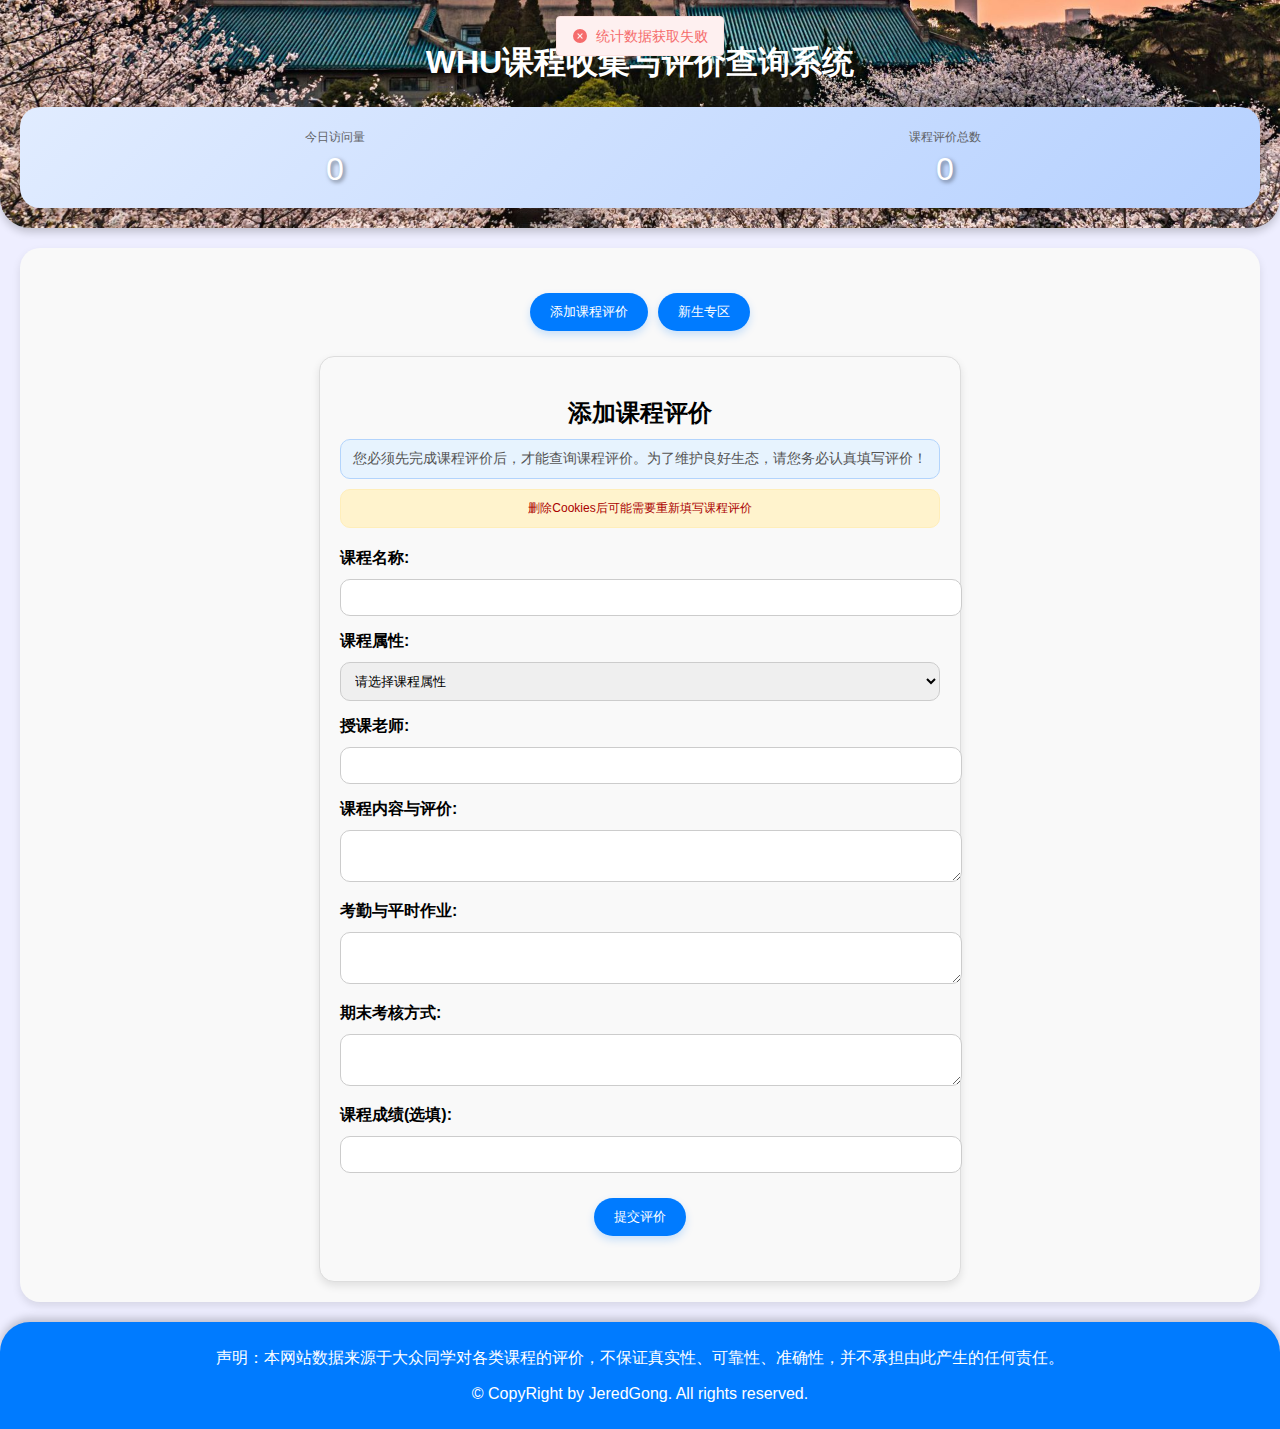
==== commit bf96c3e9: "V0.0.2.1" ====
--- a/index.html
+++ b/index.html
@@ -1 +1 @@
-<!doctype html><html lang=""><head><meta charset="utf-8"><meta http-equiv="X-UA-Compatible" content="IE=edge"><meta name="viewport" content="width=device-width,initial-scale=1"><link rel="icon" href="/static/favicon.ico"><title>course-search</title><script defer="defer" src="/static/js/chunk-vendors.f7c03ee6.js"></script><script defer="defer" src="/static/js/app.509897f3.js"></script><link href="/static/css/chunk-vendors.d5ba2a43.css" rel="stylesheet"><link href="/static/css/app.82fafe68.css" rel="stylesheet"></head><body><noscript><strong>We're sorry but course-search doesn't work properly without JavaScript enabled. Please enable it to continue.</strong></noscript><div id="app"></div></body></html>+<!doctype html><html lang=""><head><meta charset="utf-8"><meta http-equiv="X-UA-Compatible" content="IE=edge"><meta name="viewport" content="width=device-width,initial-scale=1"><link rel="icon" href="/static/sakura.png"><title>WHU课程评价收集与查询系统</title><script defer="defer" src="/static/js/chunk-vendors.f7c03ee6.js"></script><script defer="defer" src="/static/js/app.30210360.js"></script><link href="/static/css/chunk-vendors.d5ba2a43.css" rel="stylesheet"><link href="/static/css/app.82fafe68.css" rel="stylesheet"></head><body><noscript><strong>We're sorry but course-search doesn't work properly without JavaScript enabled. Please enable it to continue.</strong></noscript><div id="app"></div></body></html>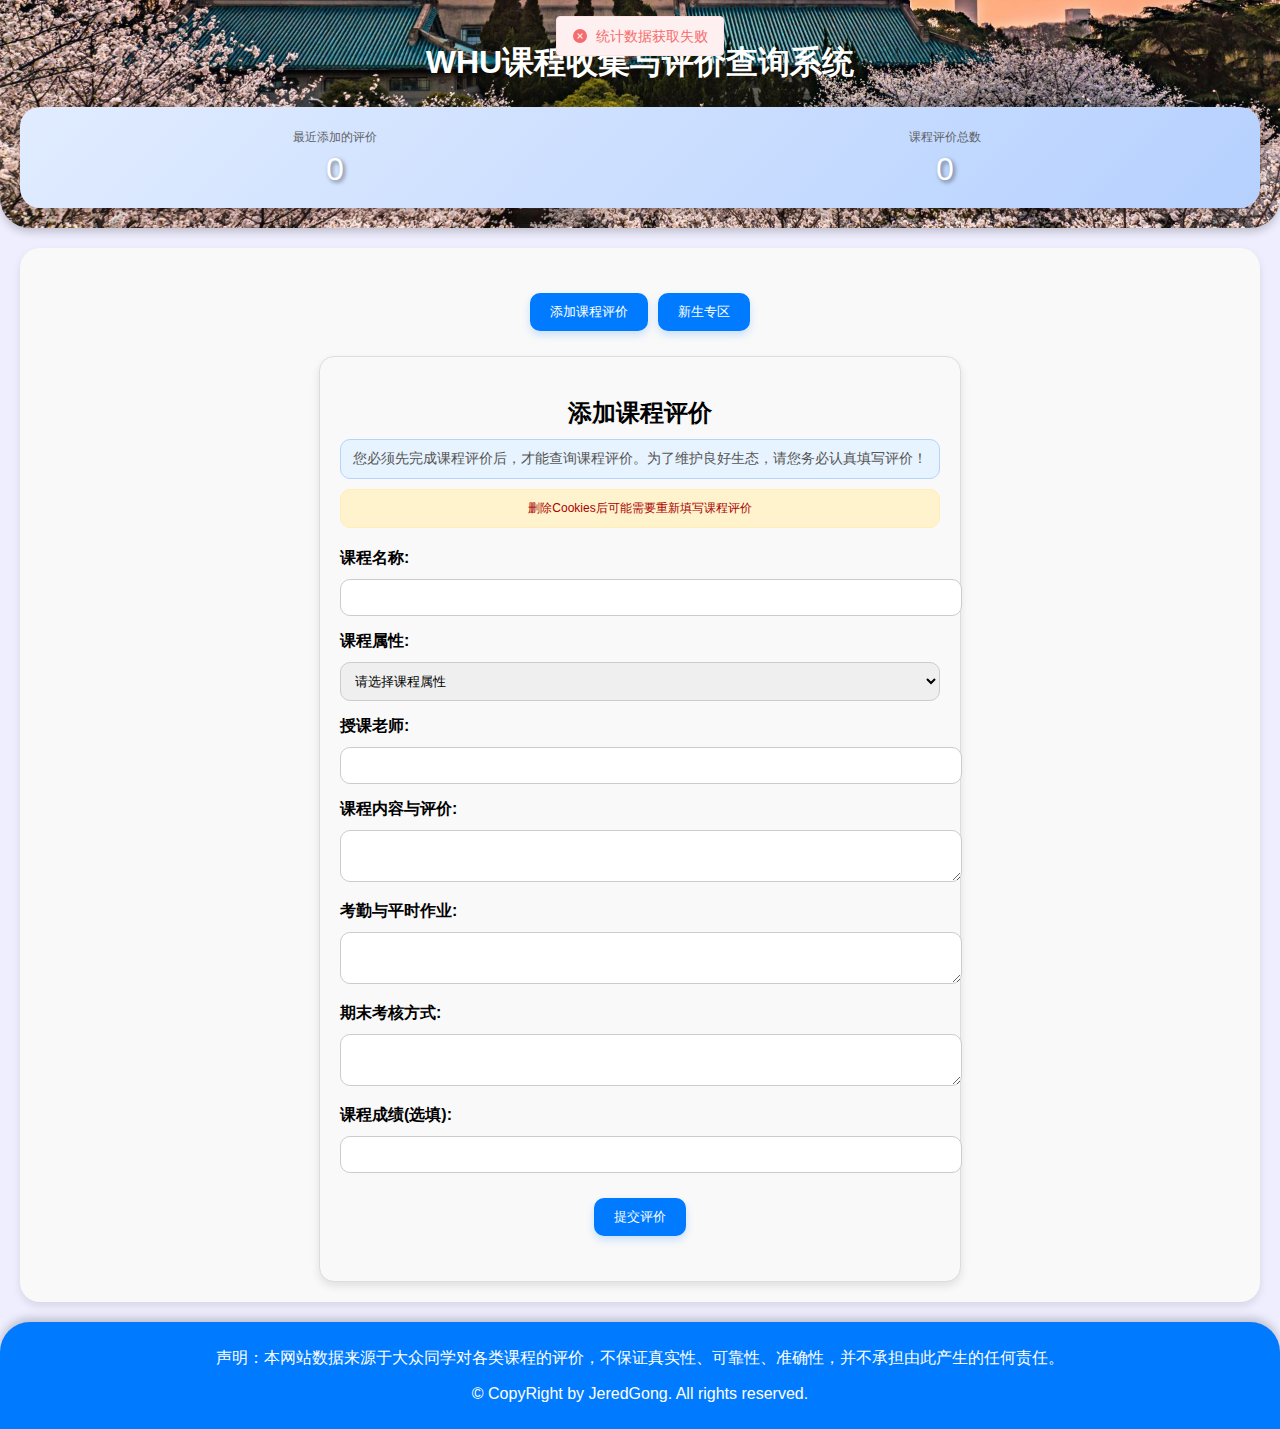
==== commit 0a8bf277: "Optimization Performance" ====
--- a/index.html
+++ b/index.html
@@ -1 +1,9 @@
-<!doctype html><html lang=""><head><meta charset="utf-8"><meta http-equiv="X-UA-Compatible" content="IE=edge"><meta name="viewport" content="width=device-width,initial-scale=1"><link rel="icon" href="/static/sakura.png"><title>WHU课程评价收集与查询系统</title><script defer="defer" src="/static/js/chunk-vendors.f7c03ee6.js"></script><script defer="defer" src="/static/js/app.30210360.js"></script><link href="/static/css/chunk-vendors.d5ba2a43.css" rel="stylesheet"><link href="/static/css/app.82fafe68.css" rel="stylesheet"></head><body><noscript><strong>We're sorry but course-search doesn't work properly without JavaScript enabled. Please enable it to continue.</strong></noscript><div id="app"></div></body></html>+<!doctype html><html lang=""><head><meta charset="utf-8"><meta http-equiv="X-UA-Compatible" content="IE=edge"><meta name="viewport" content="width=device-width,initial-scale=1"><title>WHU课程评价收集与查询系统</title><script defer="defer" src="/static/js/chunk-vendors.6990792e.js"></script><script defer="defer" src="/static/js/app.803bb39f.js"></script><link href="/static/css/chunk-vendors.d5ba2a43.css" rel="stylesheet"><link href="/static/css/app.0cc48193.css" rel="stylesheet"></head><body><noscript><strong>We're sorry but course-search doesn't work properly without JavaScript enabled. Please enable it to continue.</strong></noscript><script>window.addEventListener('load', () => {
+        // 动态创建 link 标签
+        const link = document.createElement('link');
+        link.rel = 'icon';  // 设置为 favicon
+        link.href = 'sakura.png';  // 替换为你的 favicon 路径
+  
+        // 将 link 标签插入到 head 中
+        document.head.appendChild(link);
+      });</script><div id="app"></div></body></html>--- a/static/css/app.0cc48193.css
+++ b/static/css/app.0cc48193.css
@@ -0,0 +1 @@
+.search-form{max-width:600px;margin:0 auto;padding:20px;border:1px solid #ddd;border-radius:15px;background-color:#f9f9f9;box-shadow:0 4px 8px rgba(0,0,0,.1);transition:box-shadow .3s ease-in-out}.search-form:hover{box-shadow:0 8px 16px rgba(0,0,0,.2)}.form-group{margin-bottom:15px}.form-group label{display:block;font-weight:700;margin-bottom:5px}.form-control{width:100%;padding:10px;margin-top:5px;border:1px solid #ccc;border-radius:10px;transition:border-color .3s ease-in-out}.form-control:focus{border-color:#007bff;outline:none;box-shadow:0 0 5px rgba(0,123,255,.5)}.btn{margin-top:10px;border-radius:10px;transition:background-color .3s ease-in-out}@media (max-width:768px){.search-form{padding:15px}.form-control{padding:8px;font-size:14px}.btn{padding:8px 16px;font-size:14px}}body{font-family:Arial,sans-serif;margin:0;padding:0;background-color:#eef}header{background:#f0f0f0;background-size:cover;color:#fff;text-align:center;border-bottom-left-radius:30px;border-bottom-right-radius:30px;box-shadow:0 4px 8px rgba(0,0,0,.2)}header,main{padding:20px}main{min-height:calc(100vh - 160px);box-sizing:border-box;background-color:#f9f9f9;border-radius:20px;box-shadow:0 4px 8px rgba(0,0,0,.1);margin:20px}.button-container{display:flex;justify-content:center;margin-bottom:20px}.btn{display:inline-block;padding:10px 20px;margin:5px;color:#fff;background-color:#007bff;border:none;border-radius:20px;cursor:pointer;transition:background-color .3s ease-in-out,transform .3s ease-in-out;box-shadow:0 4px 8px rgba(0,123,255,.2)}.btn:hover{background-color:#0056b3;transform:translateY(-2px)}footer{background-color:#007bff;color:#fff;text-align:center;padding:10px;border-top-left-radius:30px;border-top-right-radius:30px;box-shadow:0 -4px 8px rgba(0,0,0,.2)}.statistics-container{margin-top:20px;padding:20px;background:linear-gradient(135deg,#e1ecff,#b6d1ff);border-radius:20px;box-shadow:0 4px 12px rgba(46,21,21,.3)}.el-statistic{text-align:center;font-size:24px;color:#fff}.el-statistic__title{color:#ffeb3b;font-weight:700;text-shadow:2px 2px 4px rgba(0,0,0,.5)}.el-statistic__content{font-size:32px;color:#fff;text-shadow:2px 2px 4px rgba(0,0,0,.5);transition:all .3s ease-in-out}.el-row{margin:0}.el-col{padding:0}@media (max-width:768px){main{padding:15px;margin:10px;border-radius:15px}.button-container{flex-direction:column}.btn{width:100%;margin:10px 0}header{padding:15px;border-bottom-left-radius:15px;border-bottom-right-radius:15px}footer{padding:15px;border-top-left-radius:15px;border-top-right-radius:15px}.statistics-container{padding:15px;border-radius:15px}.el-statistic{font-size:20px}.el-statistic__content{font-size:28px}}